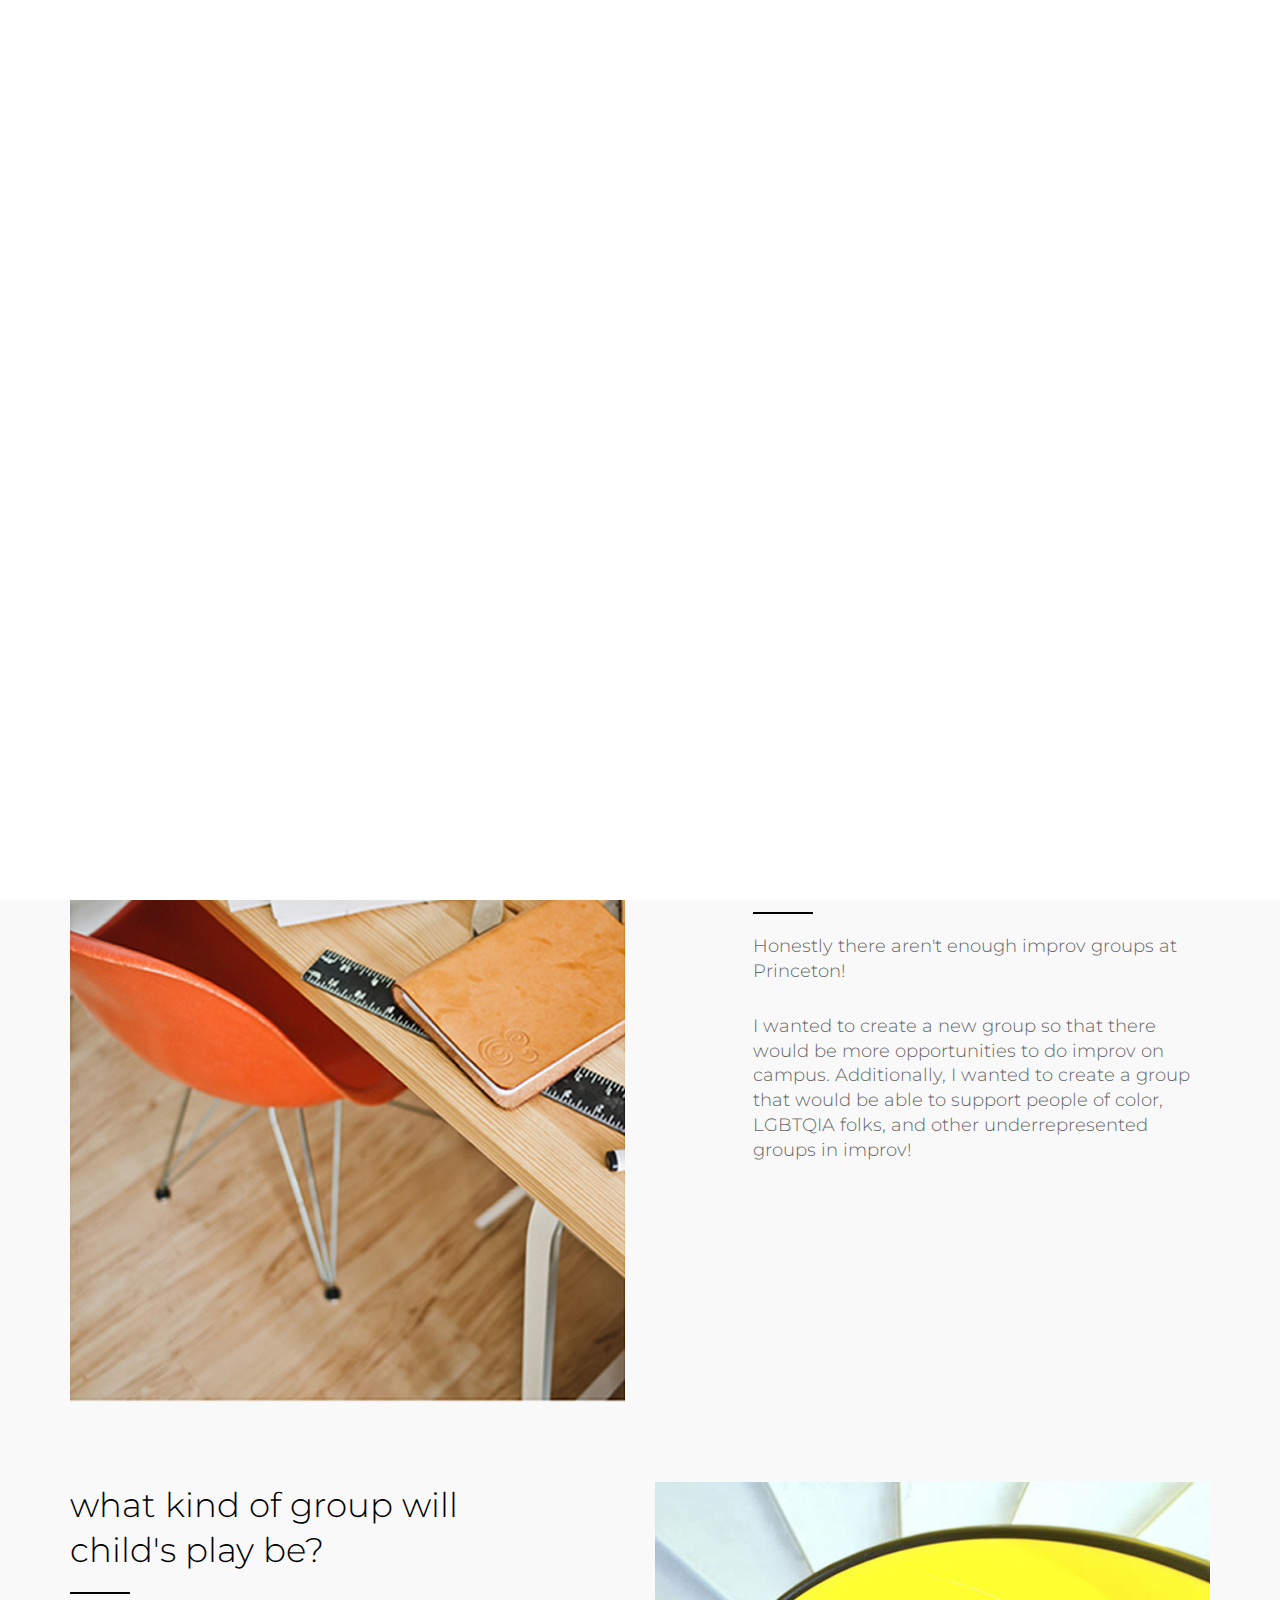
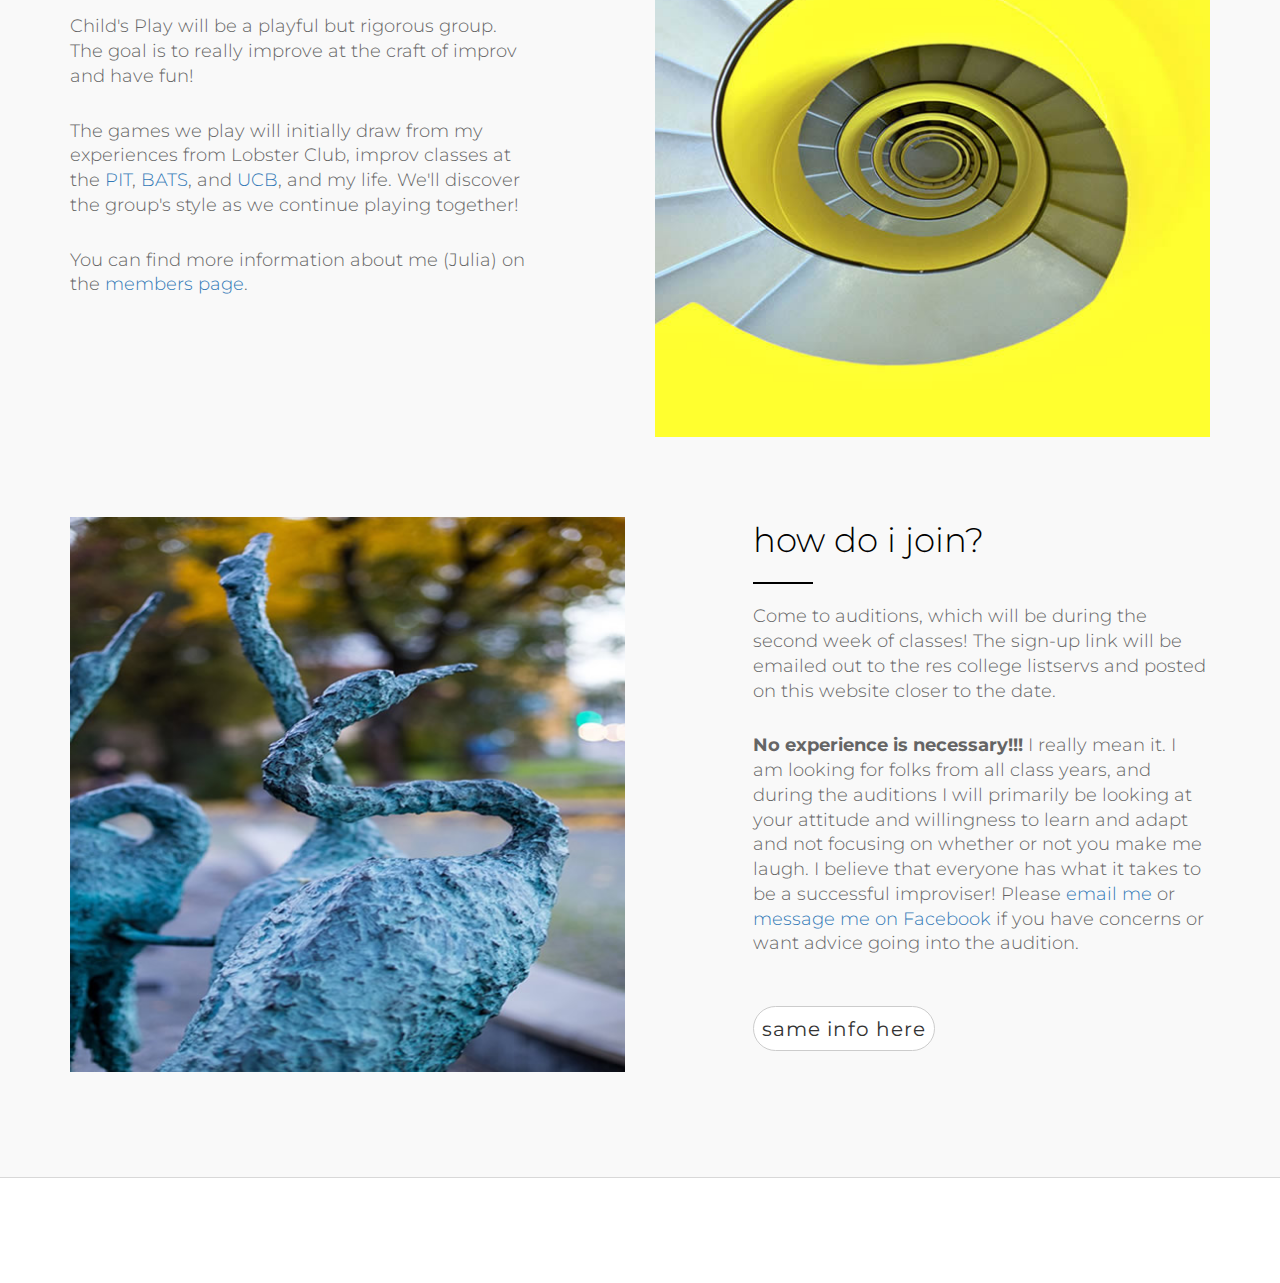
==== index.html @ ee163290 "trying to fix unsafe script error" ====
<!DOCTYPE html>
<!--[if lt IE 7]>      <html class="no-js lt-ie9 lt-ie8 lt-ie7" lang=""> <![endif]-->
<!--[if IE 7]>         <html class="no-js lt-ie9 lt-ie8" lang=""> <![endif]-->
<!--[if IE 8]>         <html class="no-js lt-ie9" lang=""> <![endif]-->
<!--[if gt IE 8]><!--> <html class="no-js" lang=""> <!--<![endif]-->
    <head>
        <meta charset="utf-8">
        <meta http-equiv="X-UA-Compatible" content="IE=edge,chrome=1">
        <meta http-equiv="Content-Security-Policy" content="default-src *;
         img-src * 'self' data: https:; script-src 'self' 'unsafe-inline' 'unsafe-eval' *;
         style-src  'self' 'unsafe-inline' *">
        <title>Child's Play Improv Comedy</title>
        <meta name="description" content="">
        <meta name="viewport" content="width=device-width, initial-scale=1">
        <!-- <link rel="apple-touch-icon" href="apple-touch-icon.png"> -->


        <!--Google fonts links-->
        <link href="https://fonts.googleapis.com/css?family=Montserrat:400,700" rel="stylesheet">

        <link rel="stylesheet" href="assets/css/fonticons.css">
        <link rel="stylesheet" href="assets/css/slider-pro.css">
        <!--<link rel="stylesheet" href="assets/css/stylesheet.css">-->
        <link rel="stylesheet" href="assets/css/font-awesome.min.css">
        <link rel="stylesheet" href="assets/css/bootstrap.min.css">


        <!--For Plugins external css-->
        <link rel="stylesheet" href="assets/css/plugins.css" />

        <!--Theme custom css -->
        <link rel="stylesheet" href="assets/css/style.css">

        <!--Theme Responsive css-->
        <link rel="stylesheet" href="assets/css/responsive.css" />

        <script src="assets/js/vendor/modernizr-2.8.3-respond-1.4.2.min.js"></script>
    </head>
    <body data-spy="scroll" data-target=".navbar-collapse">
        <!--[if lt IE 8]>
            <p class="browserupgrade">You are using an <strong>outdated</strong> browser. Please <a href="http://browsehappy.com/">upgrade your browser</a> to improve your experience.</p>
        <![endif]-->
        <div class='preloader'><div class='loaded'>&nbsp;</div></div>
        <header id="main_menu" class="header navbar-fixed-top">
            <div class="main_menu_bg">
                <div class="container">
                    <div class="row">
                        <div class="nave_menu">
                            <nav class="navbar navbar-default" id="navmenu">
                                <div class="container-fluid">
                                    <!-- Brand and toggle get grouped for better mobile display -->
                                    <div class="navbar-header">
                                        <button type="button" class="navbar-toggle collapsed" data-toggle="collapse" data-target="#bs-example-navbar-collapse-1" aria-expanded="false">
                                            <span class="sr-only">Toggle navigation</span>
                                            <span class="icon-bar"></span>
                                            <span class="icon-bar"></span>
                                            <span class="icon-bar"></span>
                                        </button>
                                        <a class="navbar-brand" href="index.html">
                                            <img src="assets/images/childsplaylogo.png"/>
                                        </a>
                                    </div>

                                    <!-- Collect the nav links, forms, and other content for toggling -->

                                    <div class="collapse navbar-collapse" id="bs-example-navbar-collapse-1">
                                        <ul class="nav navbar-nav navbar-right">
                                            <!-- <li><a href="about.html">about</a></li> -->
                                            <!-- <li class="dropdown"><a href="#" class="dropdown-toggle" data-toggle="dropdown" role="button" aria-haspopup="true">auditions</a>
                                                <ul class="dropdown-menu">
                                                    <li><a href="service.html">service page</a></li>
                                                    <li><a href="service1.html">service page two</a></li>
                                                </ul>
                                            </li> -->
                                            <li><a href="auditions.html">auditions</a></li>
                                            <li><a href="members.html">members</a></li>
                                            <li><a href="contact.html">contact</a></li>
                                        </ul>
                                    </div>

                                </div>
                            </nav>
                        </div>
                    </div>

                </div>

            </div>
        </header> <!--End of header -->


        <!-- Home Section -->
        <section id="home" class="home">
            <div class="container">
                <div class="row">
                    <div class="col-sm-12">
                        <div class="text-center">
                            <div class="home_banner">
                                <div class="main_home wow fadeInUp" data-wow-duration="700ms">

                                    <h2>child's play improv comedy</h2>
                                    <div class="separator"></div>
                                    <p class="subtitle">
                                      a brand new, diversity-focused improv group at princeton!<br/>
                                      (starting fall 2018)
                                    </br/>
                                    </p>
                                </div>
                            </div>

                        </div>
                    </div>
                </div>
            </div>
        </section><!-- End of Home Section -->

        <!-- Service Section -->
        <section id="service" class="service sections lightbg">
            <div class="container">
                <div class="row">
                    <div class="col-sm-12">
                        <div class="head_title text-center">
                            <h1>information</h1>
                        </div><!-- End of head title -->

                        <div class="main_service_area">
                            <div class="single_service_area">
                                <div class="row">
                                    <div class="col-sm-6">
                                        <div class="signle_service_left">
                                            <img src="assets/images/service0.png" alt="a desk and chair from a skew angle" />
                                        </div>
                                    </div>
                                    <div class="col-sm-5 col-sm-push-1">
                                        <div class="single_service">
                                            <h3>why did child's play start?</h3>
                                            <div class="separator2"></div>
                                            <p>Honestly there aren't enough improv groups at Princeton!</p>

                                            <p>
                                              I wanted to create a new group so that there would be more
                                              opportunities to do improv on campus. Additionally, I wanted to
                                              create a group that would be able to support people of color,
                                              LGBTQIA folks, and other underrepresented groups in improv!
                                            </p>

                                        </div>
                                    </div>
                                </div>
                            </div><!-- End of single service area -->

                            <div class="single_service_area  margin-top-80">
                                <div class="row">

                                    <div class="col-sm-6 col-sm-push-6">
                                        <div class="signle_service_left">
                                            <img src="assets/images/service5.jpg" alt="a spiral staircase with yellow sides from a bird's eye view" />
                                        </div>
                                    </div>

                                    <div class="col-sm-5 col-sm-pull-6">
                                        <div class="single_service">
                                            <h3>what kind of group will child's play be?</h3>
                                            <div class="separator2"></div>
                                            <p>
                                              Child's Play will be a playful but rigorous group. The goal
                                              is to really improve at the craft of improv and have fun!</p>

                                            <p>
                                              The games we play will initially draw from my experiences from
                                              Lobster Club, improv classes at the <a href="https://thepit-nyc.com/">PIT</a>, <a href="http://www.improv.org/">BATS</a>, and <a href="https://newyork.ucbtrainingcenter.com/">UCB</a>, and my life.
                                              We'll discover the group's style as we continue playing together!
                                            </p>

                                            <p>
                                              You can find more information about me (Julia) on the <a href="members.html">members page</a>.
                                            </p>
                                        </div>
                                    </div>

                                </div>
                            </div><!-- End of single service area -->

                            <div class="single_service_area margin-top-80">
                                <div class="row">
                                    <div class="col-sm-6">
                                        <div class="signle_service_left">
                                            <img src="assets/images/service3.jpg" alt="strange metal sculptures that are vaguely birdlike" />
                                        </div>
                                    </div>
                                    <div class="col-sm-5 col-sm-push-1">
                                        <div class="single_service">
                                            <h3>how do i join?</h3>
                                            <div class="separator2"></div>
                                            <p>
                                              Come to auditions, which will be during the second week of classes!
                                              The sign-up link will be emailed out to the res college listservs and
                                              posted on this website closer to the date.
                                            </p>

                                            <p>
                                              <span style="font-weight: bold">No experience is necessary!!!</span>
                                              I really mean it. I am looking for folks from all class years, and during
                                              the auditions I will primarily be looking at your attitude and willingness to learn and adapt
                                              and not focusing on whether or not you make me laugh. I believe that everyone has what
                                              it takes to be a successful improviser!
                                              Please <a href="mailto:juliayu@princeton.edu">email me</a> or <a href="https://www.facebook.com/juIiayu">message me on Facebook</a>
                                              if you have concerns or want advice going into the audition.
                                            </p>

                                            <a href="auditions.html" class="btn btn-default">same info here</a>
                                        </div>
                                    </div>
                                </div>
                            </div><!-- End of single service area -->

                        </div>
                    </div><!-- End of col-sm-12 -->
                </div><!-- End of row -->
            </div><!-- End of Container -->
        </section><!-- End of Service Section -->

        <!-- footer Section -->
        <footer id="footer" class="footer">
            <div class="container">
                <div class="main_footer">
                    <div class="row">
                        <div class="col-sm-12">
                            <div class="copyright_text text-center">
                                <p class=" wow fadeInRight" data-wow-duration="1s">Made with <i class="fa fa-heart"></i> by <a target="_blank" href="https://bootstrapthemes.co">Bootstrap Themes</a>2016. All Rights Reserved</p>
                            </div>
                        </div>
                    </div>
                </div>
            </div><!-- End of container -->
        </footer><!-- End of footer -->



        <!-- START SCROLL TO TOP  -->

        <div class="scrollup">
            <a href="#"><i class="fa fa-chevron-up"></i></a>
        </div>

        <script src="assets/js/vendor/jquery-1.11.2.min.js"></script>
        <script src="assets/js/vendor/bootstrap.min.js"></script>

        <script src="assets/js/jquery.easing.1.3.js"></script>
        <script src="assets/js/masonry/masonry.min.js"></script>
        <script type="text/javascript">
            $('.mixcontent').masonry();
        </script>

        <script src="assets/js/jquery.sliderPro.min.js"></script>
        <script type="text/javascript">
            $(document).ready(function ($) {
                $('#example3').sliderPro({
                    width: 960,
                    height: 200,
                    fade: true,
                    arrows: false,
                    buttons: true,
                    fullScreen: false,
                    shuffle: true,
                    smallSize: 500,
                    mediumSize: 1000,
                    largeSize: 3000,
                    thumbnailArrows: true,
                    autoplay: false,
                    thumbnailsContainerSize: 960

                });
            });
        </script>
        <script src="assets/js/plugins.js"></script>
        <script src="assets/js/main.js"></script>

    </body>
</html>
---- assets/css/fonticons.css ----
@font-face {
	font-family: 'Linearicons-Free';
	src:url('../fonts/Linearicons-Free.eot?w118d');
	src:url('../fonts/Linearicons-Free.eot?#iefixw118d') format('embedded-opentype'),
		url('../fonts/Linearicons-Free.woff2?w118d') format('woff2'),
		url('../fonts/Linearicons-Free.woff?w118d') format('woff'),
		url('../fonts/Linearicons-Free.ttf?w118d') format('truetype'),
		url('../fonts/Linearicons-Free.svg?w118d#Linearicons-Free') format('svg');
	font-weight: normal;
	font-style: normal;
}

.lnr {
	font-family: 'Linearicons-Free';
	speak: none;
	font-style: normal;
	font-weight: normal;
	font-variant: normal;
	text-transform: none;
	line-height: 1;

	/* Better Font Rendering =========== */
	-webkit-font-smoothing: antialiased;
	-moz-osx-font-smoothing: grayscale;
}

.lnr-home:before {
	content: "\e800";
}
.lnr-apartment:before {
	content: "\e801";
}
.lnr-pencil:before {
	content: "\e802";
}
.lnr-magic-wand:before {
	content: "\e803";
}
.lnr-drop:before {
	content: "\e804";
}
.lnr-lighter:before {
	content: "\e805";
}
.lnr-poop:before {
	content: "\e806";
}
.lnr-sun:before {
	content: "\e807";
}
.lnr-moon:before {
	content: "\e808";
}
.lnr-cloud:before {
	content: "\e809";
}
.lnr-cloud-upload:before {
	content: "\e80a";
}
.lnr-cloud-download:before {
	content: "\e80b";
}
.lnr-cloud-sync:before {
	content: "\e80c";
}
.lnr-cloud-check:before {
	content: "\e80d";
}
.lnr-database:before {
	content: "\e80e";
}
.lnr-lock:before {
	content: "\e80f";
}
.lnr-cog:before {
	content: "\e810";
}
.lnr-trash:before {
	content: "\e811";
}
.lnr-dice:before {
	content: "\e812";
}
.lnr-heart:before {
	content: "\e813";
}
.lnr-star:before {
	content: "\e814";
}
.lnr-star-half:before {
	content: "\e815";
}
.lnr-star-empty:before {
	content: "\e816";
}
.lnr-flag:before {
	content: "\e817";
}
.lnr-envelope:before {
	content: "\e818";
}
.lnr-paperclip:before {
	content: "\e819";
}
.lnr-inbox:before {
	content: "\e81a";
}
.lnr-eye:before {
	content: "\e81b";
}
.lnr-printer:before {
	content: "\e81c";
}
.lnr-file-empty:before {
	content: "\e81d";
}
.lnr-file-add:before {
	content: "\e81e";
}
.lnr-enter:before {
	content: "\e81f";
}
.lnr-exit:before {
	content: "\e820";
}
.lnr-graduation-hat:before {
	content: "\e821";
}
.lnr-license:before {
	content: "\e822";
}
.lnr-music-note:before {
	content: "\e823";
}
.lnr-film-play:before {
	content: "\e824";
}
.lnr-camera-video:before {
	content: "\e825";
}
.lnr-camera:before {
	content: "\e826";
}
.lnr-picture:before {
	content: "\e827";
}
.lnr-book:before {
	content: "\e828";
}
.lnr-bookmark:before {
	content: "\e829";
}
.lnr-user:before {
	content: "\e82a";
}
.lnr-users:before {
	content: "\e82b";
}
.lnr-shirt:before {
	content: "\e82c";
}
.lnr-store:before {
	content: "\e82d";
}
.lnr-cart:before {
	content: "\e82e";
}
.lnr-tag:before {
	content: "\e82f";
}
.lnr-phone-handset:before {
	content: "\e830";
}
.lnr-phone:before {
	content: "\e831";
}
.lnr-pushpin:before {
	content: "\e832";
}
.lnr-map-marker:before {
	content: "\e833";
}
.lnr-map:before {
	content: "\e834";
}
.lnr-location:before {
	content: "\e835";
}
.lnr-calendar-full:before {
	content: "\e836";
}
.lnr-keyboard:before {
	content: "\e837";
}
.lnr-spell-check:before {
	content: "\e838";
}
.lnr-screen:before {
	content: "\e839";
}
.lnr-smartphone:before {
	content: "\e83a";
}
.lnr-tablet:before {
	content: "\e83b";
}
.lnr-laptop:before {
	content: "\e83c";
}
.lnr-laptop-phone:before {
	content: "\e83d";
}
.lnr-power-switch:before {
	content: "\e83e";
}
.lnr-bubble:before {
	content: "\e83f";
}
.lnr-heart-pulse:before {
	content: "\e840";
}
.lnr-construction:before {
	content: "\e841";
}
.lnr-pie-chart:before {
	content: "\e842";
}
.lnr-chart-bars:before {
	content: "\e843";
}
.lnr-gift:before {
	content: "\e844";
}
.lnr-diamond:before {
	content: "\e845";
}
.lnr-linearicons:before {
	content: "\e846";
}
.lnr-dinner:before {
	content: "\e847";
}
.lnr-coffee-cup:before {
	content: "\e848";
}
.lnr-leaf:before {
	content: "\e849";
}
.lnr-paw:before {
	content: "\e84a";
}
.lnr-rocket:before {
	content: "\e84b";
}
.lnr-briefcase:before {
	content: "\e84c";
}
.lnr-bus:before {
	content: "\e84d";
}
.lnr-car:before {
	content: "\e84e";
}
.lnr-train:before {
	content: "\e84f";
}
.lnr-bicycle:before {
	content: "\e850";
}
.lnr-wheelchair:before {
	content: "\e851";
}
.lnr-select:before {
	content: "\e852";
}
.lnr-earth:before {
	content: "\e853";
}
.lnr-smile:before {
	content: "\e854";
}
.lnr-sad:before {
	content: "\e855";
}
.lnr-neutral:before {
	content: "\e856";
}
.lnr-mustache:before {
	content: "\e857";
}
.lnr-alarm:before {
	content: "\e858";
}
.lnr-bullhorn:before {
	content: "\e859";
}
.lnr-volume-high:before {
	content: "\e85a";
}
.lnr-volume-medium:before {
	content: "\e85b";
}
.lnr-volume-low:before {
	content: "\e85c";
}
.lnr-volume:before {
	content: "\e85d";
}
.lnr-mic:before {
	content: "\e85e";
}
.lnr-hourglass:before {
	content: "\e85f";
}
.lnr-undo:before {
	content: "\e860";
}
.lnr-redo:before {
	content: "\e861";
}
.lnr-sync:before {
	content: "\e862";
}
.lnr-history:before {
	content: "\e863";
}
.lnr-clock:before {
	content: "\e864";
}
.lnr-download:before {
	content: "\e865";
}
.lnr-upload:before {
	content: "\e866";
}
.lnr-enter-down:before {
	content: "\e867";
}
.lnr-exit-up:before {
	content: "\e868";
}
.lnr-bug:before {
	content: "\e869";
}
.lnr-code:before {
	content: "\e86a";
}
.lnr-link:before {
	content: "\e86b";
}
.lnr-unlink:before {
	content: "\e86c";
}
.lnr-thumbs-up:before {
	content: "\e86d";
}
.lnr-thumbs-down:before {
	content: "\e86e";
}
.lnr-magnifier:before {
	content: "\e86f";
}
.lnr-cross:before {
	content: "\e870";
}
.lnr-menu:before {
	content: "\e871";
}
.lnr-list:before {
	content: "\e872";
}
.lnr-chevron-up:before {
	content: "\e873";
}
.lnr-chevron-down:before {
	content: "\e874";
}
.lnr-chevron-left:before {
	content: "\e875";
}
.lnr-chevron-right:before {
	content: "\e876";
}
.lnr-arrow-up:before {
	content: "\e877";
}
.lnr-arrow-down:before {
	content: "\e878";
}
.lnr-arrow-left:before {
	content: "\e879";
}
.lnr-arrow-right:before {
	content: "\e87a";
}
.lnr-move:before {
	content: "\e87b";
}
.lnr-warning:before {
	content: "\e87c";
}
.lnr-question-circle:before {
	content: "\e87d";
}
.lnr-menu-circle:before {
	content: "\e87e";
}
.lnr-checkmark-circle:before {
	content: "\e87f";
}
.lnr-cross-circle:before {
	content: "\e880";
}
.lnr-plus-circle:before {
	content: "\e881";
}
.lnr-circle-minus:before {
	content: "\e882";
}
.lnr-arrow-up-circle:before {
	content: "\e883";
}
.lnr-arrow-down-circle:before {
	content: "\e884";
}
.lnr-arrow-left-circle:before {
	content: "\e885";
}
.lnr-arrow-right-circle:before {
	content: "\e886";
}
.lnr-chevron-up-circle:before {
	content: "\e887";
}
.lnr-chevron-down-circle:before {
	content: "\e888";
}
.lnr-chevron-left-circle:before {
	content: "\e889";
}
.lnr-chevron-right-circle:before {
	content: "\e88a";
}
.lnr-crop:before {
	content: "\e88b";
}
.lnr-frame-expand:before {
	content: "\e88c";
}
.lnr-frame-contract:before {
	content: "\e88d";
}
.lnr-layers:before {
	content: "\e88e";
}
.lnr-funnel:before {
	content: "\e88f";
}
.lnr-text-format:before {
	content: "\e890";
}
.lnr-text-format-remove:before {
	content: "\e891";
}
.lnr-text-size:before {
	content: "\e892";
}
.lnr-bold:before {
	content: "\e893";
}
.lnr-italic:before {
	content: "\e894";
}
.lnr-underline:before {
	content: "\e895";
}
.lnr-strikethrough:before {
	content: "\e896";
}
.lnr-highlight:before {
	content: "\e897";
}
.lnr-text-align-left:before {
	content: "\e898";
}
.lnr-text-align-center:before {
	content: "\e899";
}
.lnr-text-align-right:before {
	content: "\e89a";
}
.lnr-text-align-justify:before {
	content: "\e89b";
}
.lnr-line-spacing:before {
	content: "\e89c";
}
.lnr-indent-increase:before {
	content: "\e89d";
}
.lnr-indent-decrease:before {
	content: "\e89e";
}
.lnr-pilcrow:before {
	content: "\e89f";
}
.lnr-direction-ltr:before {
	content: "\e8a0";
}
.lnr-direction-rtl:before {
	content: "\e8a1";
}
.lnr-page-break:before {
	content: "\e8a2";
}
.lnr-sort-alpha-asc:before {
	content: "\e8a3";
}
.lnr-sort-amount-asc:before {
	content: "\e8a4";
}
.lnr-hand:before {
	content: "\e8a5";
}
.lnr-pointer-up:before {
	content: "\e8a6";
}
.lnr-pointer-right:before {
	content: "\e8a7";
}
.lnr-pointer-down:before {
	content: "\e8a8";
}
.lnr-pointer-left:before {
	content: "\e8a9";
}
---- assets/css/slider-pro.css ----
/*!
*  - v1.2.5
* Homepage: http://bqworks.com/slider-pro/
* Author: bqworks
* Author URL: http://bqworks.com/
*/
/* Core
--------------------------------------------------*/
.slider-pro {
    position: relative;
    margin: 0 auto;
    -moz-box-sizing: content-box;
    box-sizing: content-box;
}

.sp-slides-container {
    position: relative;
}

.sp-mask {
    position: relative;
    overflow: hidden;
    height: 200px;
}

.sp-slides {
    position: relative;
    -webkit-backface-visibility: hidden;
    -webkit-perspective: 1000;
}

.sp-slide {
    position: absolute;
}

.sp-image-container {
    overflow: hidden;
}

.sp-image {
    position: relative;
    display: block;
    border: none;
}

.sp-no-js {
    overflow: hidden;
    max-width: 100%;
}

/* Thumbnails
--------------------------------------------------*/
.sp-thumbnails-container {
    position: relative;
    overflow: hidden;
}

.sp-top-thumbnails,
.sp-bottom-thumbnails  {
    left: 0;
    margin: 0 auto;
}

.sp-top-thumbnails {
    position: absolute;
    top: 0;
    margin-bottom: 4px;
}

.sp-bottom-thumbnails {
    margin-top: 4px;
}

.sp-left-thumbnails,
.sp-right-thumbnails {
    position: absolute;
    top: 0;
}

.sp-right-thumbnails {
    right: 0;
    margin-left: 4px;
}

.sp-left-thumbnails {
    left: 0;
    margin-right: 4px;
}

.sp-thumbnails {
    position: relative;
}

.sp-thumbnail {
    border: none;
}

.sp-thumbnail-container {
    position: relative;
    display: block;
    overflow: hidden;
    float: left;
    -moz-box-sizing: border-box;
    box-sizing: border-box;
}

/* Horizontal thumbnails
------------------------*/
.sp-top-thumbnails .sp-thumbnail-container,
.sp-bottom-thumbnails .sp-thumbnail-container {
    margin-left: 2px;
    margin-right: 2px;
}

.sp-top-thumbnails .sp-thumbnail-container:first-child,
.sp-bottom-thumbnails .sp-thumbnail-container:first-child {
    margin-left: 0;
}

.sp-top-thumbnails .sp-thumbnail-container:last-child,
.sp-bottom-thumbnails .sp-thumbnail-container:last-child {
    margin-right: 0;
}

/* Vertical thumbnails 
----------------------*/
.sp-left-thumbnails .sp-thumbnail-container,
.sp-right-thumbnails .sp-thumbnail-container {
    margin-top: 2px;
    margin-bottom: 2px;
}

.sp-left-thumbnails .sp-thumbnail-container:first-child,
.sp-right-thumbnails .sp-thumbnail-container:first-child {
    margin-top: 0;
}

.sp-left-thumbnails .sp-thumbnail-container:last-child,
.sp-right-thumbnails .sp-thumbnail-container:last-child {
    margin-bottom: 0;
}

/* Right thumbnails with pointer
--------------------------------*/
.sp-right-thumbnails.sp-has-pointer {
    margin-left: -13px;
}

.sp-right-thumbnails.sp-has-pointer .sp-thumbnail {
    position: absolute;
    left: 18px;
    margin-left: 0 !important;
}

.sp-right-thumbnails.sp-has-pointer .sp-selected-thumbnail:before {
    content: '';
    position: absolute;
    height: 100%;
    border-left: 5px solid #F00;
    left: 0;
    top: 0;
    margin-left: 13px;
}

.sp-right-thumbnails.sp-has-pointer .sp-selected-thumbnail:after {
    content: '';
    position: absolute;
    width: 0;
    height: 0;
    left: 0;
    top: 50%;
    margin-top: -8px;
    border-right: 13px solid #F00;
    border-top: 8px solid transparent;
    border-bottom: 8px solid transparent;
}

/* Left thumbnails with pointer
-------------------------------*/
.sp-left-thumbnails.sp-has-pointer {
    margin-right: -13px;
}

.sp-left-thumbnails.sp-has-pointer .sp-thumbnail {
    position: absolute;
    right: 18px;
}

.sp-left-thumbnails.sp-has-pointer .sp-selected-thumbnail:before {
    content: '';
    position: absolute;
    height: 100%;
    border-left: 5px solid #F00;
    right: 0;
    top: 0;
    margin-right: 13px;
}

.sp-left-thumbnails.sp-has-pointer .sp-selected-thumbnail:after {
    content: '';
    position: absolute;
    width: 0;
    height: 0;
    right: 0;
    top: 50%;
    margin-top: -8px;
    border-left: 13px solid #F00;
    border-top: 8px solid transparent;
    border-bottom: 8px solid transparent;
}

/* Bottom thumbnails with pointer
---------------------------------*/
.sp-bottom-thumbnails.sp-has-pointer {
    margin-top: -13px;
}

.sp-bottom-thumbnails.sp-has-pointer .sp-thumbnail {
    position: absolute;
    top: 18px;
    margin-top: 0 !important;
}

.sp-bottom-thumbnails.sp-has-pointer .sp-selected-thumbnail:before {
    content: '';
    position: absolute;
    width: 100%;
    border-bottom: 5px solid #F00;
    top: 0;
    margin-top: 13px;
}

.sp-bottom-thumbnails.sp-has-pointer .sp-selected-thumbnail:after {
    content: '';
    position: absolute;
    width: 0;
    height: 0;
    left: 50%;
    top: 0;
    margin-left: -8px;
    border-bottom: 13px solid #F00;
    border-left: 8px solid transparent;
    border-right: 8px solid transparent;
}

/* Top thumbnails with pointer
------------------------------*/
.sp-top-thumbnails.sp-has-pointer {
    margin-bottom: -13px;
}

.sp-top-thumbnails.sp-has-pointer .sp-thumbnail {
    position: absolute;
    bottom: 18px;
}

.sp-top-thumbnails.sp-has-pointer .sp-selected-thumbnail:before {
    content: '';
    position: absolute;
    width: 100%;
    border-bottom: 5px solid #F00;
    bottom: 0;
    margin-bottom: 13px;
}

.sp-top-thumbnails.sp-has-pointer .sp-selected-thumbnail:after {
    content: '';
    position: absolute;
    width: 0;
    height: 0;
    left: 50%;
    bottom: 0;
    margin-left: -8px;
    border-top: 13px solid #F00;
    border-left: 8px solid transparent;
    border-right: 8px solid transparent;
}

/* Layers
--------------------------------------------------*/
.sp-layer {
    position: absolute;
    margin: 0;
    box-sizing: border-box;
    -moz-box-sizing: border-box;
    -webkit-box-sizing: border-box;
    -webkit-font-smoothing: subpixel-antialiased;
    -webkit-backface-visibility: hidden;
}

.sp-black {
    color: #FFF;
    background: rgb(0, 0, 0);
    background: rgba(0, 0, 0, 0.7);
}

.sp-white {
    color: #000;
    background: rgb(255, 255, 255);
    background: rgba(255, 255, 255, 0.7);
}

.sp-rounded {
    border-radius: 10px;
}

.sp-padding {
    padding: 10px;
}

/* Touch Swipe
--------------------------------------------------*/
.sp-grab {
    cursor: url(images/openhand.cur), move;
}

.sp-grabbing {
    cursor: url(images/closedhand.cur), move;
}

.sp-selectable {
    cursor: default;
}

/* Caption
--------------------------------------------------*/
.sp-caption-container {
    text-align: center;
    margin-top: 10px;
}

/* Full Screen
--------------------------------------------------*/
.sp-full-screen {
    margin: 0 !important;
    background-color: #000;
}

.sp-full-screen-button {
    position: absolute;
    top: 5px;
    right: 10px;
    font-size: 30px;
    line-height: 1;
    cursor: pointer;
    -webkit-transform: rotate(45deg);
    -ms-transform: rotate(45deg);
    transform: rotate(45deg);
}

.sp-full-screen-button:before {
    content: '\2195';
}

.sp-fade-full-screen {
    opacity: 0;
    -webkit-transition: opacity 0.5s;
    transition: opacity 0.5s;
}

.slider-pro:hover .sp-fade-full-screen {
    opacity: 1;
}

/* Buttons
--------------------------------------------------*/
.sp-buttons {
    position: relative;
    width: 100%;
    text-align: center;
    padding-top: 40px;
}

.sp-button {
    width: 10px;
    height: 10px;
    border: 2px solid #000;
    border-radius: 50%;
    margin: 4px;
    display: inline-block;
    -moz-box-sizing: border-box;
    -webkit-box-sizing: border-box;
    box-sizing: border-box;
    cursor: pointer;
}

.sp-selected-button {
    background-color: #000;
}

@media only screen and (min-width: 768px) and (max-width: 1024px) {
    .sp-button {
        width: 14px;
        height: 14px;
    }
}

@media only screen and (min-width: 568px) and (max-width: 768px) {
    .sp-button {
        width: 16px;
        height: 16px;
    }
}

@media only screen and (min-width: 320px) and (max-width: 568px) {
    .sp-button {
        width: 18px;
        height: 18px;
    }
}

/* Arrows
--------------------------------------------------*/
.sp-arrows {
    position: absolute;
}

.sp-fade-arrows {
    opacity: 0;
    -webkit-transition: opacity 0.5s;
    transition: opacity 0.5s;
}

.sp-slides-container:hover .sp-fade-arrows {
    opacity: 1;
}

.sp-horizontal .sp-arrows {
    width: 100%;
    left: 0;
    top: 50%;
    margin-top: -15px;
}

.sp-vertical .sp-arrows {
    height: 100%;
    left: 50%;
    top: 0;
    margin-left: -10px;
}

.sp-arrow {
    position: absolute;
    display: block;
    width: 20px;
    height: 30px;
    cursor: pointer;
}

.sp-vertical .sp-arrow {
    -webkit-transform: rotate(90deg);
    -ms-transform: rotate(90deg);
    transform: rotate(90deg);
}

.sp-horizontal .sp-previous-arrow {
    left: 20px;
}

.sp-horizontal .sp-next-arrow {
    right: 20px;
}

.sp-vertical .sp-previous-arrow {
    top: 20px;
}

.sp-vertical .sp-next-arrow {
    bottom: 20px;
}

.sp-previous-arrow:before,
.sp-previous-arrow:after,
.sp-next-arrow:before,
.sp-next-arrow:after {
    content: '';
    position: absolute;
    width: 50%;
    height: 50%;
    background-color: #FFF;
}

.sp-previous-arrow:before {
    left: 30%;
    top: 0;
    -webkit-transform: skew(145deg, 0deg);
    -ms-transform: skew(145deg, 0deg);
    transform: skew(145deg, 0deg);
}

.sp-previous-arrow:after {
    left: 30%;
    top: 50%;
    -webkit-transform: skew(-145deg, 0deg);
    -ms-transform: skew(-145deg, 0deg);
    transform: skew(-145deg, 0deg);
}

.sp-next-arrow:before {
    right: 30%;
    top: 0;
    -webkit-transform: skew(35deg, 0deg);
    -ms-transform: skew(35deg, 0deg);
    transform: skew(35deg, 0deg);
}

.sp-next-arrow:after {
    right: 30%;
    top: 50%;
    -webkit-transform: skew(-35deg, 0deg);
    -ms-transform: skew(-35deg, 0deg);
    transform: skew(-35deg, 0deg);
}

.ie8 .sp-arrow,
.ie7 .sp-arrow {
    width: 0;
    height: 0;
}

.ie8 .sp-arrow:before,
.ie8 .sp-arrow:after,
.ie7 .sp-arrow:before,
.ie7 .sp-arrow:after {
    content: none;
}

.ie8.sp-horizontal .sp-previous-arrow,
.ie7.sp-horizontal .sp-previous-arrow {
    border-right: 20px solid #FFF;
    border-top: 20px solid transparent;
    border-bottom: 20px solid transparent;
}

.ie8.sp-horizontal .sp-next-arrow,
.ie7.sp-horizontal .sp-next-arrow {
    border-left: 20px solid #FFF;
    border-top: 20px solid transparent;
    border-bottom: 20px solid transparent;
}

.ie8.sp-vertical .sp-previous-arrow,
.ie7.sp-vertical .sp-previous-arrow {
    border-bottom: 20px solid #FFF;
    border-left: 20px solid transparent;
    border-right: 20px solid transparent;
}

.ie8.sp-vertical .sp-next-arrow,
.ie7.sp-vertical .sp-next-arrow {
    border-top: 20px solid #FFF;
    border-left: 20px solid transparent;
    border-right: 20px solid transparent;
}

/* Thumbnail Arrows
--------------------------------------------------*/
.sp-thumbnail-arrows {
    position: absolute;
}

.sp-fade-thumbnail-arrows {
    opacity: 0;
    -webkit-transition: opacity 0.5s;
    transition: opacity 0.5s;
}

.sp-thumbnails-container:hover .sp-fade-thumbnail-arrows {
    opacity: 1;
}

.sp-top-thumbnails .sp-thumbnail-arrows,
.sp-bottom-thumbnails .sp-thumbnail-arrows {
    width: 100%;
    top: 50%;
    left: 0;
    margin-top: -12px;
}

.sp-left-thumbnails .sp-thumbnail-arrows,
.sp-right-thumbnails .sp-thumbnail-arrows {
    height: 100%;
    top: 0;
    left: 50%;
    margin-left: -7px;
}

.sp-thumbnail-arrow {
    position: absolute;
    display: block;
    width: 15px;
    height: 25px;
    cursor: pointer;
}

.sp-left-thumbnails .sp-thumbnail-arrows .sp-thumbnail-arrow,
.sp-right-thumbnails .sp-thumbnail-arrows .sp-thumbnail-arrow {
    -webkit-transform: rotate(90deg);
    -ms-transform: rotate(90deg);
    transform: rotate(90deg);
}

.sp-top-thumbnails .sp-previous-thumbnail-arrow,
.sp-bottom-thumbnails .sp-previous-thumbnail-arrow {
    left: 0px;
}

.sp-top-thumbnails .sp-next-thumbnail-arrow,
.sp-bottom-thumbnails .sp-next-thumbnail-arrow {
    right: 0px;
}

.sp-left-thumbnails .sp-previous-thumbnail-arrow,
.sp-right-thumbnails .sp-previous-thumbnail-arrow {
    top: 0px;
}

.sp-left-thumbnails .sp-next-thumbnail-arrow,
.sp-right-thumbnails .sp-next-thumbnail-arrow {
    bottom: 0px;
}

.sp-previous-thumbnail-arrow:before,
.sp-previous-thumbnail-arrow:after,
.sp-next-thumbnail-arrow:before,
.sp-next-thumbnail-arrow:after {
    content: '';
    position: absolute;
    width: 50%;
    height: 50%;
    background-color: #FFF;
}

.sp-previous-thumbnail-arrow:before {
    left: 30%;
    top: 0;
    -webkit-transform: skew(145deg, 0deg);
    -ms-transform: skew(145deg, 0deg);
    transform: skew(145deg, 0deg);
}

.sp-previous-thumbnail-arrow:after {
    left: 30%;
    top: 50%;
    -webkit-transform: skew(-145deg, 0deg);
    -ms-transform: skew(-145deg, 0deg);
    transform: skew(-145deg, 0deg);
}

.sp-next-thumbnail-arrow:before {
    right: 30%;
    top: 0;
    -webkit-transform: skew(35deg, 0deg);
    -ms-transform: skew(35deg, 0deg);
    transform: skew(35deg, 0deg);
}

.sp-next-thumbnail-arrow:after {
    right: 30%;
    top: 50%;
    -webkit-transform: skew(-35deg, 0deg);
    -ms-transform: skew(-35deg, 0deg);
    transform: skew(-35deg, 0deg);
}

.ie8 .sp-thumbnail-arrow,
.ie7 .sp-thumbnail-arrow {
    width: 0;
    height: 0;
}

.ie8 .sp-thumbnail-arrow:before,
.ie8 .sp-thumbnail-arrow:after,
.ie7 .sp-thumbnail-arrow:before,
.ie7 .sp-thumbnail-arrow:after {
    content: none;
}

.ie8 .sp-top-thumbnails .sp-previous-thumbnail-arrow,
.ie8 .sp-bottom-thumbnails .sp-previous-thumbnail-arrow,
.ie7 .sp-top-thumbnails .sp-previous-thumbnail-arrow,
.ie7 .sp-bottom-thumbnails .sp-previous-thumbnail-arrow {
    border-right: 12px solid #FFF;
    border-top: 12px solid transparent;
    border-bottom: 12px solid transparent;
}

.ie8 .sp-top-thumbnails .sp-next-thumbnail-arrow,
.ie8 .sp-bottom-thumbnails .sp-next-thumbnail-arrow,
.ie7 .sp-top-thumbnails .sp-next-thumbnail-arrow,
.ie7 .sp-bottom-thumbnails .sp-next-thumbnail-arrow {
    border-left: 12px solid #FFF;
    border-top: 12px solid transparent;
    border-bottom: 12px solid transparent;
}

.ie8 .sp-left-thumbnails .sp-previous-thumbnail-arrow,
.ie8 .sp-right-thumbnails .sp-previous-thumbnail-arrow,
.ie7 .sp-left-thumbnails .sp-previous-thumbnail-arrow,
.ie7 .sp-right-thumbnails .sp-previous-thumbnail-arrow {
    border-bottom: 12px solid #FFF;
    border-left: 12px solid transparent;
    border-right: 12px solid transparent;
}

.ie8 .sp-left-thumbnails .sp-next-thumbnail-arrow,
.ie8 .sp-right-thumbnails .sp-next-thumbnail-arrow,
.ie7 .sp-left-thumbnails .sp-next-thumbnail-arrow,
.ie7 .sp-right-thumbnails .sp-next-thumbnail-arrow {
    border-top: 12px solid #FFF;
    border-left: 12px solid transparent;
    border-right: 12px solid transparent;
}

/* Video
--------------------------------------------------*/
a.sp-video {
    text-decoration: none;
}

a.sp-video img {
    -webkit-backface-visibility: hidden;
    border: none;
}

a.sp-video:after {
    content: '\25B6';
    position: absolute;
    width: 45px;
    padding-left: 5px;
    height: 50px;
    border: 2px solid #FFF;
    text-align: center;
    font-size: 30px;
    border-radius: 30px;
    top: 0;
    color: #FFF;
    bottom: 0;
    left: 0;
    right: 0;
    background-color: rgba(0, 0, 0, 0.2);
    margin: auto;
    line-height: 52px;
}

/* CSS for preventing styling issues in WordPress
--------------------------------------------------*/
.slider-pro img.sp-image,
.slider-pro img.sp-thumbnail {
    max-width: none;
    max-height: none;
    border: none !important;
    border-radius: 0 !important;
    padding: 0 !important;
    -webkit-box-shadow: none !important;
    -mox-box-shadow: none !important;
    box-shadow: none !important;
    transition: none;
    -moz-transition: none;
    -webkit-transition: none;
    -o-transition: none;
}

.slider-pro a {
    position: static;
    transition: none !important;
    -moz-transition: none !important;
    -webkit-transition: none !important;
    -o-transition: none !important;
}

.slider-pro iframe,
.slider-pro object,
.slider-pro video,
.slider-pro embed,
.slider-pro canvas {
    max-width: none;
    max-height: none;
}

.slider-pro p.sp-layer {
/*    font-size: 14px;
    line-height: 1.4;
    margin: 0;*/
}

.slider-pro h1.sp-layer {
    font-size: 32px;
    line-height: 1.4;
    margin: 0;
}

.slider-pro h2.sp-layer {
    font-size: 24px;
    line-height: 1.4;
    margin: 0;
}

.slider-pro h3.sp-layer {
    font-size: 19px;
    line-height: 1.4;
    margin: 0;
}

.slider-pro h4.sp-layer {
    font-size: 2.5rem;
    line-height: 2.5;
    margin: 0;
}

.slider-pro h5.sp-layer {
    font-size: 13px;
    line-height: 1.4;
    margin: 0;
}

.slider-pro h6.sp-layer {
    font-size: 11px;
    line-height: 1.4;
    margin: 0;
}

.slider-pro img.sp-layer {
    border: none;
}
---- assets/css/plugins.css ----
/*
Author: XpeedStudio
Author URI: http://themeforest.net/user/XpeedStudio/portfolio
*/


//Animate CSS

@charset "UTF-8";.animated{-webkit-animation-duration:1s;animation-duration:1s;-webkit-animation-fill-mode:both;animation-fill-mode:both}.animated.hinge{-webkit-animation-duration:2s;animation-duration:2s}@-webkit-keyframes bounce{0%,20%,50%,80%,100%{-webkit-transform:translateY(0);transform:translateY(0)}40%{-webkit-transform:translateY(-30px);transform:translateY(-30px)}60%{-webkit-transform:translateY(-15px);transform:translateY(-15px)}}@keyframes bounce{0%,20%,50%,80%,100%{-webkit-transform:translateY(0);-ms-transform:translateY(0);transform:translateY(0)}40%{-webkit-transform:translateY(-30px);-ms-transform:translateY(-30px);transform:translateY(-30px)}60%{-webkit-transform:translateY(-15px);-ms-transform:translateY(-15px);transform:translateY(-15px)}}.bounce{-webkit-animation-name:bounce;animation-name:bounce}@-webkit-keyframes flash{0%,50%,100%{opacity:1}25%,75%{opacity:0}}@keyframes flash{0%,50%,100%{opacity:1}25%,75%{opacity:0}}.flash{-webkit-animation-name:flash;animation-name:flash}@-webkit-keyframes pulse{0%{-webkit-transform:scale(1);transform:scale(1)}50%{-webkit-transform:scale(1.1);transform:scale(1.1)}100%{-webkit-transform:scale(1);transform:scale(1)}}@keyframes pulse{0%{-webkit-transform:scale(1);-ms-transform:scale(1);transform:scale(1)}50%{-webkit-transform:scale(1.1);-ms-transform:scale(1.1);transform:scale(1.1)}100%{-webkit-transform:scale(1);-ms-transform:scale(1);transform:scale(1)}}.pulse{-webkit-animation-name:pulse;animation-name:pulse}@-webkit-keyframes shake{0%,100%{-webkit-transform:translateX(0);transform:translateX(0)}10%,30%,50%,70%,90%{-webkit-transform:translateX(-10px);transform:translateX(-10px)}20%,40%,60%,80%{-webkit-transform:translateX(10px);transform:translateX(10px)}}@keyframes shake{0%,100%{-webkit-transform:translateX(0);-ms-transform:translateX(0);transform:translateX(0)}10%,30%,50%,70%,90%{-webkit-transform:translateX(-10px);-ms-transform:translateX(-10px);transform:translateX(-10px)}20%,40%,60%,80%{-webkit-transform:translateX(10px);-ms-transform:translateX(10px);transform:translateX(10px)}}.shake{-webkit-animation-name:shake;animation-name:shake}@-webkit-keyframes swing{20%{-webkit-transform:rotate(15deg);transform:rotate(15deg)}40%{-webkit-transform:rotate(-10deg);transform:rotate(-10deg)}60%{-webkit-transform:rotate(5deg);transform:rotate(5deg)}80%{-webkit-transform:rotate(-5deg);transform:rotate(-5deg)}100%{-webkit-transform:rotate(0);transform:rotate(0)}}@keyframes swing{20%{-webkit-transform:rotate(15deg);-ms-transform:rotate(15deg);transform:rotate(15deg)}40%{-webkit-transform:rotate(-10deg);-ms-transform:rotate(-10deg);transform:rotate(-10deg)}60%{-webkit-transform:rotate(5deg);-ms-transform:rotate(5deg);transform:rotate(5deg)}80%{-webkit-transform:rotate(-5deg);-ms-transform:rotate(-5deg);transform:rotate(-5deg)}100%{-webkit-transform:rotate(0);-ms-transform:rotate(0);transform:rotate(0)}}.swing{-webkit-transform-origin:top center;-ms-transform-origin:top center;transform-origin:top center;-webkit-animation-name:swing;animation-name:swing}@-webkit-keyframes tada{0%{-webkit-transform:scale(1);transform:scale(1)}10%,20%{-webkit-transform:scale(.9)rotate(-3deg);transform:scale(.9)rotate(-3deg)}30%,50%,70%,90%{-webkit-transform:scale(1.1)rotate(3deg);transform:scale(1.1)rotate(3deg)}40%,60%,80%{-webkit-transform:scale(1.1)rotate(-3deg);transform:scale(1.1)rotate(-3deg)}100%{-webkit-transform:scale(1)rotate(0);transform:scale(1)rotate(0)}}@keyframes tada{0%{-webkit-transform:scale(1);-ms-transform:scale(1);transform:scale(1)}10%,20%{-webkit-transform:scale(.9)rotate(-3deg);-ms-transform:scale(.9)rotate(-3deg);transform:scale(.9)rotate(-3deg)}30%,50%,70%,90%{-webkit-transform:scale(1.1)rotate(3deg);-ms-transform:scale(1.1)rotate(3deg);transform:scale(1.1)rotate(3deg)}40%,60%,80%{-webkit-transform:scale(1.1)rotate(-3deg);-ms-transform:scale(1.1)rotate(-3deg);transform:scale(1.1)rotate(-3deg)}100%{-webkit-transform:scale(1)rotate(0);-ms-transform:scale(1)rotate(0);transform:scale(1)rotate(0)}}.tada{-webkit-animation-name:tada;animation-name:tada}@-webkit-keyframes wobble{0%{-webkit-transform:translateX(0%);transform:translateX(0%)}15%{-webkit-transform:translateX(-25%)rotate(-5deg);transform:translateX(-25%)rotate(-5deg)}30%{-webkit-transform:translateX(20%)rotate(3deg);transform:translateX(20%)rotate(3deg)}45%{-webkit-transform:translateX(-15%)rotate(-3deg);transform:translateX(-15%)rotate(-3deg)}60%{-webkit-transform:translateX(10%)rotate(2deg);transform:translateX(10%)rotate(2deg)}75%{-webkit-transform:translateX(-5%)rotate(-1deg);transform:translateX(-5%)rotate(-1deg)}100%{-webkit-transform:translateX(0%);transform:translateX(0%)}}@keyframes wobble{0%{-webkit-transform:translateX(0%);-ms-transform:translateX(0%);transform:translateX(0%)}15%{-webkit-transform:translateX(-25%)rotate(-5deg);-ms-transform:translateX(-25%)rotate(-5deg);transform:translateX(-25%)rotate(-5deg)}30%{-webkit-transform:translateX(20%)rotate(3deg);-ms-transform:translateX(20%)rotate(3deg);transform:translateX(20%)rotate(3deg)}45%{-webkit-transform:translateX(-15%)rotate(-3deg);-ms-transform:translateX(-15%)rotate(-3deg);transform:translateX(-15%)rotate(-3deg)}60%{-webkit-transform:translateX(10%)rotate(2deg);-ms-transform:translateX(10%)rotate(2deg);transform:translateX(10%)rotate(2deg)}75%{-webkit-transform:translateX(-5%)rotate(-1deg);-ms-transform:translateX(-5%)rotate(-1deg);transform:translateX(-5%)rotate(-1deg)}100%{-webkit-transform:translateX(0%);-ms-transform:translateX(0%);transform:translateX(0%)}}.wobble{-webkit-animation-name:wobble;animation-name:wobble}@-webkit-keyframes bounceIn{0%{opacity:0;-webkit-transform:scale(.3);transform:scale(.3)}50%{opacity:1;-webkit-transform:scale(1.05);transform:scale(1.05)}70%{-webkit-transform:scale(.9);transform:scale(.9)}100%{-webkit-transform:scale(1);transform:scale(1)}}@keyframes bounceIn{0%{opacity:0;-webkit-transform:scale(.3);-ms-transform:scale(.3);transform:scale(.3)}50%{opacity:1;-webkit-transform:scale(1.05);-ms-transform:scale(1.05);transform:scale(1.05)}70%{-webkit-transform:scale(.9);-ms-transform:scale(.9);transform:scale(.9)}100%{-webkit-transform:scale(1);-ms-transform:scale(1);transform:scale(1)}}.bounceIn{-webkit-animation-name:bounceIn;animation-name:bounceIn}@-webkit-keyframes bounceInDown{0%{opacity:0;-webkit-transform:translateY(-2000px);transform:translateY(-2000px)}60%{opacity:1;-webkit-transform:translateY(30px);transform:translateY(30px)}80%{-webkit-transform:translateY(-10px);transform:translateY(-10px)}100%{-webkit-transform:translateY(0);transform:translateY(0)}}@keyframes bounceInDown{0%{opacity:0;-webkit-transform:translateY(-2000px);-ms-transform:translateY(-2000px);transform:translateY(-2000px)}60%{opacity:1;-webkit-transform:translateY(30px);-ms-transform:translateY(30px);transform:translateY(30px)}80%{-webkit-transform:translateY(-10px);-ms-transform:translateY(-10px);transform:translateY(-10px)}100%{-webkit-transform:translateY(0);-ms-transform:translateY(0);transform:translateY(0)}}.bounceInDown{-webkit-animation-name:bounceInDown;animation-name:bounceInDown}@-webkit-keyframes bounceInLeft{0%{opacity:0;-webkit-transform:translateX(-2000px);transform:translateX(-2000px)}60%{opacity:1;-webkit-transform:translateX(30px);transform:translateX(30px)}80%{-webkit-transform:translateX(-10px);transform:translateX(-10px)}100%{-webkit-transform:translateX(0);transform:translateX(0)}}@keyframes bounceInLeft{0%{opacity:0;-webkit-transform:translateX(-2000px);-ms-transform:translateX(-2000px);transform:translateX(-2000px)}60%{opacity:1;-webkit-transform:translateX(30px);-ms-transform:translateX(30px);transform:translateX(30px)}80%{-webkit-transform:translateX(-10px);-ms-transform:translateX(-10px);transform:translateX(-10px)}100%{-webkit-transform:translateX(0);-ms-transform:translateX(0);transform:translateX(0)}}.bounceInLeft{-webkit-animation-name:bounceInLeft;animation-name:bounceInLeft}@-webkit-keyframes bounceInRight{0%{opacity:0;-webkit-transform:translateX(2000px);transform:translateX(2000px)}60%{opacity:1;-webkit-transform:translateX(-30px);transform:translateX(-30px)}80%{-webkit-transform:translateX(10px);transform:translateX(10px)}100%{-webkit-transform:translateX(0);transform:translateX(0)}}@keyframes bounceInRight{0%{opacity:0;-webkit-transform:translateX(2000px);-ms-transform:translateX(2000px);transform:translateX(2000px)}60%{opacity:1;-webkit-transform:translateX(-30px);-ms-transform:translateX(-30px);transform:translateX(-30px)}80%{-webkit-transform:translateX(10px);-ms-transform:translateX(10px);transform:translateX(10px)}100%{-webkit-transform:translateX(0);-ms-transform:translateX(0);transform:translateX(0)}}.bounceInRight{-webkit-animation-name:bounceInRight;animation-name:bounceInRight}@-webkit-keyframes bounceInUp{0%{opacity:0;-webkit-transform:translateY(2000px);transform:translateY(2000px)}60%{opacity:1;-webkit-transform:translateY(-30px);transform:translateY(-30px)}80%{-webkit-transform:translateY(10px);transform:translateY(10px)}100%{-webkit-transform:translateY(0);transform:translateY(0)}}@keyframes bounceInUp{0%{opacity:0;-webkit-transform:translateY(2000px);-ms-transform:translateY(2000px);transform:translateY(2000px)}60%{opacity:1;-webkit-transform:translateY(-30px);-ms-transform:translateY(-30px);transform:translateY(-30px)}80%{-webkit-transform:translateY(10px);-ms-transform:translateY(10px);transform:translateY(10px)}100%{-webkit-transform:translateY(0);-ms-transform:translateY(0);transform:translateY(0)}}.bounceInUp{-webkit-animation-name:bounceInUp;animation-name:bounceInUp}@-webkit-keyframes bounceOut{0%{-webkit-transform:scale(1);transform:scale(1)}25%{-webkit-transform:scale(.95);transform:scale(.95)}50%{opacity:1;-webkit-transform:scale(1.1);transform:scale(1.1)}100%{opacity:0;-webkit-transform:scale(.3);transform:scale(.3)}}@keyframes bounceOut{0%{-webkit-transform:scale(1);-ms-transform:scale(1);transform:scale(1)}25%{-webkit-transform:scale(.95);-ms-transform:scale(.95);transform:scale(.95)}50%{opacity:1;-webkit-transform:scale(1.1);-ms-transform:scale(1.1);transform:scale(1.1)}100%{opacity:0;-webkit-transform:scale(.3);-ms-transform:scale(.3);transform:scale(.3)}}.bounceOut{-webkit-animation-name:bounceOut;animation-name:bounceOut}@-webkit-keyframes bounceOutDown{0%{-webkit-transform:translateY(0);transform:translateY(0)}20%{opacity:1;-webkit-transform:translateY(-20px);transform:translateY(-20px)}100%{opacity:0;-webkit-transform:translateY(2000px);transform:translateY(2000px)}}@keyframes bounceOutDown{0%{-webkit-transform:translateY(0);-ms-transform:translateY(0);transform:translateY(0)}20%{opacity:1;-webkit-transform:translateY(-20px);-ms-transform:translateY(-20px);transform:translateY(-20px)}100%{opacity:0;-webkit-transform:translateY(2000px);-ms-transform:translateY(2000px);transform:translateY(2000px)}}.bounceOutDown{-webkit-animation-name:bounceOutDown;animation-name:bounceOutDown}@-webkit-keyframes bounceOutLeft{0%{-webkit-transform:translateX(0);transform:translateX(0)}20%{opacity:1;-webkit-transform:translateX(20px);transform:translateX(20px)}100%{opacity:0;-webkit-transform:translateX(-2000px);transform:translateX(-2000px)}}@keyframes bounceOutLeft{0%{-webkit-transform:translateX(0);-ms-transform:translateX(0);transform:translateX(0)}20%{opacity:1;-webkit-transform:translateX(20px);-ms-transform:translateX(20px);transform:translateX(20px)}100%{opacity:0;-webkit-transform:translateX(-2000px);-ms-transform:translateX(-2000px);transform:translateX(-2000px)}}.bounceOutLeft{-webkit-animation-name:bounceOutLeft;animation-name:bounceOutLeft}@-webkit-keyframes bounceOutRight{0%{-webkit-transform:translateX(0);transform:translateX(0)}20%{opacity:1;-webkit-transform:translateX(-20px);transform:translateX(-20px)}100%{opacity:0;-webkit-transform:translateX(2000px);transform:translateX(2000px)}}@keyframes bounceOutRight{0%{-webkit-transform:translateX(0);-ms-transform:translateX(0);transform:translateX(0)}20%{opacity:1;-webkit-transform:translateX(-20px);-ms-transform:translateX(-20px);transform:translateX(-20px)}100%{opacity:0;-webkit-transform:translateX(2000px);-ms-transform:translateX(2000px);transform:translateX(2000px)}}.bounceOutRight{-webkit-animation-name:bounceOutRight;animation-name:bounceOutRight}@-webkit-keyframes bounceOutUp{0%{-webkit-transform:translateY(0);transform:translateY(0)}20%{opacity:1;-webkit-transform:translateY(20px);transform:translateY(20px)}100%{opacity:0;-webkit-transform:translateY(-2000px);transform:translateY(-2000px)}}@keyframes bounceOutUp{0%{-webkit-transform:translateY(0);-ms-transform:translateY(0);transform:translateY(0)}20%{opacity:1;-webkit-transform:translateY(20px);-ms-transform:translateY(20px);transform:translateY(20px)}100%{opacity:0;-webkit-transform:translateY(-2000px);-ms-transform:translateY(-2000px);transform:translateY(-2000px)}}.bounceOutUp{-webkit-animation-name:bounceOutUp;animation-name:bounceOutUp}@-webkit-keyframes fadeIn{0%{opacity:0}100%{opacity:1}}@keyframes fadeIn{0%{opacity:0}100%{opacity:1}}.fadeIn{-webkit-animation-name:fadeIn;animation-name:fadeIn}@-webkit-keyframes fadeInDown{0%{opacity:0;-webkit-transform:translateY(-20px);transform:translateY(-20px)}100%{opacity:1;-webkit-transform:translateY(0);transform:translateY(0)}}@keyframes fadeInDown{0%{opacity:0;-webkit-transform:translateY(-20px);-ms-transform:translateY(-20px);transform:translateY(-20px)}100%{opacity:1;-webkit-transform:translateY(0);-ms-transform:translateY(0);transform:translateY(0)}}.fadeInDown{-webkit-animation-name:fadeInDown;animation-name:fadeInDown}@-webkit-keyframes fadeInDownBig{0%{opacity:0;-webkit-transform:translateY(-2000px);transform:translateY(-2000px)}100%{opacity:1;-webkit-transform:translateY(0);transform:translateY(0)}}@keyframes fadeInDownBig{0%{opacity:0;-webkit-transform:translateY(-2000px);-ms-transform:translateY(-2000px);transform:translateY(-2000px)}100%{opacity:1;-webkit-transform:translateY(0);-ms-transform:translateY(0);transform:translateY(0)}}.fadeInDownBig{-webkit-animation-name:fadeInDownBig;animation-name:fadeInDownBig}@-webkit-keyframes fadeInLeft{0%{opacity:0;-webkit-transform:translateX(-20px);transform:translateX(-20px)}100%{opacity:1;-webkit-transform:translateX(0);transform:translateX(0)}}@keyframes fadeInLeft{0%{opacity:0;-webkit-transform:translateX(-20px);-ms-transform:translateX(-20px);transform:translateX(-20px)}100%{opacity:1;-webkit-transform:translateX(0);-ms-transform:translateX(0);transform:translateX(0)}}.fadeInLeft{-webkit-animation-name:fadeInLeft;animation-name:fadeInLeft}@-webkit-keyframes fadeInLeftBig{0%{opacity:0;-webkit-transform:translateX(-2000px);transform:translateX(-2000px)}100%{opacity:1;-webkit-transform:translateX(0);transform:translateX(0)}}@keyframes fadeInLeftBig{0%{opacity:0;-webkit-transform:translateX(-2000px);-ms-transform:translateX(-2000px);transform:translateX(-2000px)}100%{opacity:1;-webkit-transform:translateX(0);-ms-transform:translateX(0);transform:translateX(0)}}.fadeInLeftBig{-webkit-animation-name:fadeInLeftBig;animation-name:fadeInLeftBig}@-webkit-keyframes fadeInRight{0%{opacity:0;-webkit-transform:translateX(20px);transform:translateX(20px)}100%{opacity:1;-webkit-transform:translateX(0);transform:translateX(0)}}@keyframes fadeInRight{0%{opacity:0;-webkit-transform:translateX(20px);-ms-transform:translateX(20px);transform:translateX(20px)}100%{opacity:1;-webkit-transform:translateX(0);-ms-transform:translateX(0);transform:translateX(0)}}.fadeInRight{-webkit-animation-name:fadeInRight;animation-name:fadeInRight}@-webkit-keyframes fadeInRightBig{0%{opacity:0;-webkit-transform:translateX(2000px);transform:translateX(2000px)}100%{opacity:1;-webkit-transform:translateX(0);transform:translateX(0)}}@keyframes fadeInRightBig{0%{opacity:0;-webkit-transform:translateX(2000px);-ms-transform:translateX(2000px);transform:translateX(2000px)}100%{opacity:1;-webkit-transform:translateX(0);-ms-transform:translateX(0);transform:translateX(0)}}.fadeInRightBig{-webkit-animation-name:fadeInRightBig;animation-name:fadeInRightBig}@-webkit-keyframes fadeInUp{0%{opacity:0;-webkit-transform:translateY(20px);transform:translateY(20px)}100%{opacity:1;-webkit-transform:translateY(0);transform:translateY(0)}}@keyframes fadeInUp{0%{opacity:0;-webkit-transform:translateY(20px);-ms-transform:translateY(20px);transform:translateY(20px)}100%{opacity:1;-webkit-transform:translateY(0);-ms-transform:translateY(0);transform:translateY(0)}}.fadeInUp{-webkit-animation-name:fadeInUp;animation-name:fadeInUp}@-webkit-keyframes fadeInUpBig{0%{opacity:0;-webkit-transform:translateY(2000px);transform:translateY(2000px)}100%{opacity:1;-webkit-transform:translateY(0);transform:translateY(0)}}@keyframes fadeInUpBig{0%{opacity:0;-webkit-transform:translateY(2000px);-ms-transform:translateY(2000px);transform:translateY(2000px)}100%{opacity:1;-webkit-transform:translateY(0);-ms-transform:translateY(0);transform:translateY(0)}}.fadeInUpBig{-webkit-animation-name:fadeInUpBig;animation-name:fadeInUpBig}@-webkit-keyframes fadeOut{0%{opacity:1}100%{opacity:0}}@keyframes fadeOut{0%{opacity:1}100%{opacity:0}}.fadeOut{-webkit-animation-name:fadeOut;animation-name:fadeOut}@-webkit-keyframes fadeOutDown{0%{opacity:1;-webkit-transform:translateY(0);transform:translateY(0)}100%{opacity:0;-webkit-transform:translateY(20px);transform:translateY(20px)}}@keyframes fadeOutDown{0%{opacity:1;-webkit-transform:translateY(0);-ms-transform:translateY(0);transform:translateY(0)}100%{opacity:0;-webkit-transform:translateY(20px);-ms-transform:translateY(20px);transform:translateY(20px)}}.fadeOutDown{-webkit-animation-name:fadeOutDown;animation-name:fadeOutDown}@-webkit-keyframes fadeOutDownBig{0%{opacity:1;-webkit-transform:translateY(0);transform:translateY(0)}100%{opacity:0;-webkit-transform:translateY(2000px);transform:translateY(2000px)}}@keyframes fadeOutDownBig{0%{opacity:1;-webkit-transform:translateY(0);-ms-transform:translateY(0);transform:translateY(0)}100%{opacity:0;-webkit-transform:translateY(2000px);-ms-transform:translateY(2000px);transform:translateY(2000px)}}.fadeOutDownBig{-webkit-animation-name:fadeOutDownBig;animation-name:fadeOutDownBig}@-webkit-keyframes fadeOutLeft{0%{opacity:1;-webkit-transform:translateX(0);transform:translateX(0)}100%{opacity:0;-webkit-transform:translateX(-20px);transform:translateX(-20px)}}@keyframes fadeOutLeft{0%{opacity:1;-webkit-transform:translateX(0);-ms-transform:translateX(0);transform:translateX(0)}100%{opacity:0;-webkit-transform:translateX(-20px);-ms-transform:translateX(-20px);transform:translateX(-20px)}}.fadeOutLeft{-webkit-animation-name:fadeOutLeft;animation-name:fadeOutLeft}@-webkit-keyframes fadeOutLeftBig{0%{opacity:1;-webkit-transform:translateX(0);transform:translateX(0)}100%{opacity:0;-webkit-transform:translateX(-2000px);transform:translateX(-2000px)}}@keyframes fadeOutLeftBig{0%{opacity:1;-webkit-transform:translateX(0);-ms-transform:translateX(0);transform:translateX(0)}100%{opacity:0;-webkit-transform:translateX(-2000px);-ms-transform:translateX(-2000px);transform:translateX(-2000px)}}.fadeOutLeftBig{-webkit-animation-name:fadeOutLeftBig;animation-name:fadeOutLeftBig}@-webkit-keyframes fadeOutRight{0%{opacity:1;-webkit-transform:translateX(0);transform:translateX(0)}100%{opacity:0;-webkit-transform:translateX(20px);transform:translateX(20px)}}@keyframes fadeOutRight{0%{opacity:1;-webkit-transform:translateX(0);-ms-transform:translateX(0);transform:translateX(0)}100%{opacity:0;-webkit-transform:translateX(20px);-ms-transform:translateX(20px);transform:translateX(20px)}}.fadeOutRight{-webkit-animation-name:fadeOutRight;animation-name:fadeOutRight}@-webkit-keyframes fadeOutRightBig{0%{opacity:1;-webkit-transform:translateX(0);transform:translateX(0)}100%{opacity:0;-webkit-transform:translateX(2000px);transform:translateX(2000px)}}@keyframes fadeOutRightBig{0%{opacity:1;-webkit-transform:translateX(0);-ms-transform:translateX(0);transform:translateX(0)}100%{opacity:0;-webkit-transform:translateX(2000px);-ms-transform:translateX(2000px);transform:translateX(2000px)}}.fadeOutRightBig{-webkit-animation-name:fadeOutRightBig;animation-name:fadeOutRightBig}@-webkit-keyframes fadeOutUp{0%{opacity:1;-webkit-transform:translateY(0);transform:translateY(0)}100%{opacity:0;-webkit-transform:translateY(-20px);transform:translateY(-20px)}}@keyframes fadeOutUp{0%{opacity:1;-webkit-transform:translateY(0);-ms-transform:translateY(0);transform:translateY(0)}100%{opacity:0;-webkit-transform:translateY(-20px);-ms-transform:translateY(-20px);transform:translateY(-20px)}}.fadeOutUp{-webkit-animation-name:fadeOutUp;animation-name:fadeOutUp}@-webkit-keyframes fadeOutUpBig{0%{opacity:1;-webkit-transform:translateY(0);transform:translateY(0)}100%{opacity:0;-webkit-transform:translateY(-2000px);transform:translateY(-2000px)}}@keyframes fadeOutUpBig{0%{opacity:1;-webkit-transform:translateY(0);-ms-transform:translateY(0);transform:translateY(0)}100%{opacity:0;-webkit-transform:translateY(-2000px);-ms-transform:translateY(-2000px);transform:translateY(-2000px)}}.fadeOutUpBig{-webkit-animation-name:fadeOutUpBig;animation-name:fadeOutUpBig}@-webkit-keyframes flip{0%{-webkit-transform:perspective(400px)translateZ(0)rotateY(0)scale(1);transform:perspective(400px)translateZ(0)rotateY(0)scale(1)}0%,40%{-webkit-animation-timing-function:ease-out;animation-timing-function:ease-out}40%{-webkit-transform:perspective(400px)translateZ(150px)rotateY(170deg)scale(1);transform:perspective(400px)translateZ(150px)rotateY(170deg)scale(1)}50%{-webkit-transform:perspective(400px)translateZ(150px)rotateY(190deg)scale(1);transform:perspective(400px)translateZ(150px)rotateY(190deg)scale(1);-webkit-animation-timing-function:ease-in;animation-timing-function:ease-in}80%{-webkit-transform:perspective(400px)translateZ(0)rotateY(360deg)scale(.95);transform:perspective(400px)translateZ(0)rotateY(360deg)scale(.95)}80%,100%{-webkit-animation-timing-function:ease-in;animation-timing-function:ease-in}100%{-webkit-transform:perspective(400px)translateZ(0)rotateY(360deg)scale(1);transform:perspective(400px)translateZ(0)rotateY(360deg)scale(1)}}@keyframes flip{0%{-webkit-transform:perspective(400px)translateZ(0)rotateY(0)scale(1);-ms-transform:perspective(400px)translateZ(0)rotateY(0)scale(1);transform:perspective(400px)translateZ(0)rotateY(0)scale(1)}0%,40%{-webkit-animation-timing-function:ease-out;animation-timing-function:ease-out}40%{-webkit-transform:perspective(400px)translateZ(150px)rotateY(170deg)scale(1);-ms-transform:perspective(400px)translateZ(150px)rotateY(170deg)scale(1);transform:perspective(400px)translateZ(150px)rotateY(170deg)scale(1)}50%{-webkit-transform:perspective(400px)translateZ(150px)rotateY(190deg)scale(1);-ms-transform:perspective(400px)translateZ(150px)rotateY(190deg)scale(1);transform:perspective(400px)translateZ(150px)rotateY(190deg)scale(1);-webkit-animation-timing-function:ease-in;animation-timing-function:ease-in}80%{-webkit-transform:perspective(400px)translateZ(0)rotateY(360deg)scale(.95);-ms-transform:perspective(400px)translateZ(0)rotateY(360deg)scale(.95);transform:perspective(400px)translateZ(0)rotateY(360deg)scale(.95)}80%,100%{-webkit-animation-timing-function:ease-in;animation-timing-function:ease-in}100%{-webkit-transform:perspective(400px)translateZ(0)rotateY(360deg)scale(1);-ms-transform:perspective(400px)translateZ(0)rotateY(360deg)scale(1);transform:perspective(400px)translateZ(0)rotateY(360deg)scale(1)}}.animated.flip{-webkit-backface-visibility:visible;-ms-backface-visibility:visible;backface-visibility:visible;-webkit-animation-name:flip;animation-name:flip}@-webkit-keyframes flipInX{0%{-webkit-transform:perspective(400px)rotateX(90deg);transform:perspective(400px)rotateX(90deg);opacity:0}40%{-webkit-transform:perspective(400px)rotateX(-10deg);transform:perspective(400px)rotateX(-10deg)}70%{-webkit-transform:perspective(400px)rotateX(10deg);transform:perspective(400px)rotateX(10deg)}100%{-webkit-transform:perspective(400px)rotateX(0);transform:perspective(400px)rotateX(0);opacity:1}}@keyframes flipInX{0%{-webkit-transform:perspective(400px)rotateX(90deg);-ms-transform:perspective(400px)rotateX(90deg);transform:perspective(400px)rotateX(90deg);opacity:0}40%{-webkit-transform:perspective(400px)rotateX(-10deg);-ms-transform:perspective(400px)rotateX(-10deg);transform:perspective(400px)rotateX(-10deg)}70%{-webkit-transform:perspective(400px)rotateX(10deg);-ms-transform:perspective(400px)rotateX(10deg);transform:perspective(400px)rotateX(10deg)}100%{-webkit-transform:perspective(400px)rotateX(0);-ms-transform:perspective(400px)rotateX(0);transform:perspective(400px)rotateX(0);opacity:1}}.flipInX{-webkit-backface-visibility:visible!important;-ms-backface-visibility:visible!important;backface-visibility:visible!important;-webkit-animation-name:flipInX;animation-name:flipInX}@-webkit-keyframes flipInY{0%{-webkit-transform:perspective(400px)rotateY(90deg);transform:perspective(400px)rotateY(90deg);opacity:0}40%{-webkit-transform:perspective(400px)rotateY(-10deg);transform:perspective(400px)rotateY(-10deg)}70%{-webkit-transform:perspective(400px)rotateY(10deg);transform:perspective(400px)rotateY(10deg)}100%{-webkit-transform:perspective(400px)rotateY(0);transform:perspective(400px)rotateY(0);opacity:1}}@keyframes flipInY{0%{-webkit-transform:perspective(400px)rotateY(90deg);-ms-transform:perspective(400px)rotateY(90deg);transform:perspective(400px)rotateY(90deg);opacity:0}40%{-webkit-transform:perspective(400px)rotateY(-10deg);-ms-transform:perspective(400px)rotateY(-10deg);transform:perspective(400px)rotateY(-10deg)}70%{-webkit-transform:perspective(400px)rotateY(10deg);-ms-transform:perspective(400px)rotateY(10deg);transform:perspective(400px)rotateY(10deg)}100%{-webkit-transform:perspective(400px)rotateY(0);-ms-transform:perspective(400px)rotateY(0);transform:perspective(400px)rotateY(0);opacity:1}}.flipInY{-webkit-backface-visibility:visible!important;-ms-backface-visibility:visible!important;backface-visibility:visible!important;-webkit-animation-name:flipInY;animation-name:flipInY}@-webkit-keyframes flipOutX{0%{-webkit-transform:perspective(400px)rotateX(0);transform:perspective(400px)rotateX(0);opacity:1}100%{-webkit-transform:perspective(400px)rotateX(90deg);transform:perspective(400px)rotateX(90deg);opacity:0}}@keyframes flipOutX{0%{-webkit-transform:perspective(400px)rotateX(0);-ms-transform:perspective(400px)rotateX(0);transform:perspective(400px)rotateX(0);opacity:1}100%{-webkit-transform:perspective(400px)rotateX(90deg);-ms-transform:perspective(400px)rotateX(90deg);transform:perspective(400px)rotateX(90deg);opacity:0}}.flipOutX{-webkit-animation-name:flipOutX;animation-name:flipOutX;-webkit-backface-visibility:visible!important;-ms-backface-visibility:visible!important;backface-visibility:visible!important}@-webkit-keyframes flipOutY{0%{-webkit-transform:perspective(400px)rotateY(0);transform:perspective(400px)rotateY(0);opacity:1}100%{-webkit-transform:perspective(400px)rotateY(90deg);transform:perspective(400px)rotateY(90deg);opacity:0}}@keyframes flipOutY{0%{-webkit-transform:perspective(400px)rotateY(0);-ms-transform:perspective(400px)rotateY(0);transform:perspective(400px)rotateY(0);opacity:1}100%{-webkit-transform:perspective(400px)rotateY(90deg);-ms-transform:perspective(400px)rotateY(90deg);transform:perspective(400px)rotateY(90deg);opacity:0}}.flipOutY{-webkit-backface-visibility:visible!important;-ms-backface-visibility:visible!important;backface-visibility:visible!important;-webkit-animation-name:flipOutY;animation-name:flipOutY}@-webkit-keyframes lightSpeedIn{0%{-webkit-transform:translateX(100%)skewX(-30deg);transform:translateX(100%)skewX(-30deg);opacity:0}60%{-webkit-transform:translateX(-20%)skewX(30deg);transform:translateX(-20%)skewX(30deg);opacity:1}80%{-webkit-transform:translateX(0%)skewX(-15deg);transform:translateX(0%)skewX(-15deg);opacity:1}100%{-webkit-transform:translateX(0%)skewX(0);transform:translateX(0%)skewX(0);opacity:1}}@keyframes lightSpeedIn{0%{-webkit-transform:translateX(100%)skewX(-30deg);-ms-transform:translateX(100%)skewX(-30deg);transform:translateX(100%)skewX(-30deg);opacity:0}60%{-webkit-transform:translateX(-20%)skewX(30deg);-ms-transform:translateX(-20%)skewX(30deg);transform:translateX(-20%)skewX(30deg);opacity:1}80%{-webkit-transform:translateX(0%)skewX(-15deg);-ms-transform:translateX(0%)skewX(-15deg);transform:translateX(0%)skewX(-15deg);opacity:1}100%{-webkit-transform:translateX(0%)skewX(0);-ms-transform:translateX(0%)skewX(0);transform:translateX(0%)skewX(0);opacity:1}}.lightSpeedIn{-webkit-animation-name:lightSpeedIn;animation-name:lightSpeedIn;-webkit-animation-timing-function:ease-out;animation-timing-function:ease-out}@-webkit-keyframes lightSpeedOut{0%{-webkit-transform:translateX(0%)skewX(0);transform:translateX(0%)skewX(0);opacity:1}100%{-webkit-transform:translateX(100%)skewX(-30deg);transform:translateX(100%)skewX(-30deg);opacity:0}}@keyframes lightSpeedOut{0%{-webkit-transform:translateX(0%)skewX(0);-ms-transform:translateX(0%)skewX(0);transform:translateX(0%)skewX(0);opacity:1}100%{-webkit-transform:translateX(100%)skewX(-30deg);-ms-transform:translateX(100%)skewX(-30deg);transform:translateX(100%)skewX(-30deg);opacity:0}}.lightSpeedOut{-webkit-animation-name:lightSpeedOut;animation-name:lightSpeedOut;-webkit-animation-timing-function:ease-in;animation-timing-function:ease-in}@-webkit-keyframes rotateIn{0%{-webkit-transform:rotate(-200deg);transform:rotate(-200deg);opacity:0}0%,100%{-webkit-transform-origin:center center;transform-origin:center center}100%{-webkit-transform:rotate(0);transform:rotate(0);opacity:1}}@keyframes rotateIn{0%{-webkit-transform:rotate(-200deg);-ms-transform:rotate(-200deg);transform:rotate(-200deg);opacity:0}0%,100%{-webkit-transform-origin:center center;-ms-transform-origin:center center;transform-origin:center center}100%{-webkit-transform:rotate(0);-ms-transform:rotate(0);transform:rotate(0);opacity:1}}.rotateIn{-webkit-animation-name:rotateIn;animation-name:rotateIn}@-webkit-keyframes rotateInDownLeft{0%{-webkit-transform:rotate(-90deg);transform:rotate(-90deg);opacity:0}0%,100%{-webkit-transform-origin:left bottom;transform-origin:left bottom}100%{-webkit-transform:rotate(0);transform:rotate(0);opacity:1}}@keyframes rotateInDownLeft{0%{-webkit-transform:rotate(-90deg);-ms-transform:rotate(-90deg);transform:rotate(-90deg);opacity:0}0%,100%{-webkit-transform-origin:left bottom;-ms-transform-origin:left bottom;transform-origin:left bottom}100%{-webkit-transform:rotate(0);-ms-transform:rotate(0);transform:rotate(0);opacity:1}}.rotateInDownLeft{-webkit-animation-name:rotateInDownLeft;animation-name:rotateInDownLeft}@-webkit-keyframes rotateInDownRight{0%{-webkit-transform:rotate(90deg);transform:rotate(90deg);opacity:0}0%,100%{-webkit-transform-origin:right bottom;transform-origin:right bottom}100%{-webkit-transform:rotate(0);transform:rotate(0);opacity:1}}@keyframes rotateInDownRight{0%{-webkit-transform:rotate(90deg);-ms-transform:rotate(90deg);transform:rotate(90deg);opacity:0}0%,100%{-webkit-transform-origin:right bottom;-ms-transform-origin:right bottom;transform-origin:right bottom}100%{-webkit-transform:rotate(0);-ms-transform:rotate(0);transform:rotate(0);opacity:1}}.rotateInDownRight{-webkit-animation-name:rotateInDownRight;animation-name:rotateInDownRight}@-webkit-keyframes rotateInUpLeft{0%{-webkit-transform:rotate(90deg);transform:rotate(90deg);opacity:0}0%,100%{-webkit-transform-origin:left bottom;transform-origin:left bottom}100%{-webkit-transform:rotate(0);transform:rotate(0);opacity:1}}@keyframes rotateInUpLeft{0%{-webkit-transform:rotate(90deg);-ms-transform:rotate(90deg);transform:rotate(90deg);opacity:0}0%,100%{-webkit-transform-origin:left bottom;-ms-transform-origin:left bottom;transform-origin:left bottom}100%{-webkit-transform:rotate(0);-ms-transform:rotate(0);transform:rotate(0);opacity:1}}.rotateInUpLeft{-webkit-animation-name:rotateInUpLeft;animation-name:rotateInUpLeft}@-webkit-keyframes rotateInUpRight{0%{-webkit-transform:rotate(-90deg);transform:rotate(-90deg);opacity:0}0%,100%{-webkit-transform-origin:right bottom;transform-origin:right bottom}100%{-webkit-transform:rotate(0);transform:rotate(0);opacity:1}}@keyframes rotateInUpRight{0%{-webkit-transform:rotate(-90deg);-ms-transform:rotate(-90deg);transform:rotate(-90deg);opacity:0}0%,100%{-webkit-transform-origin:right bottom;-ms-transform-origin:right bottom;transform-origin:right bottom}100%{-webkit-transform:rotate(0);-ms-transform:rotate(0);transform:rotate(0);opacity:1}}.rotateInUpRight{-webkit-animation-name:rotateInUpRight;animation-name:rotateInUpRight}@-webkit-keyframes rotateOut{0%{-webkit-transform:rotate(0);transform:rotate(0);opacity:1}0%,100%{-webkit-transform-origin:center center;transform-origin:center center}100%{-webkit-transform:rotate(200deg);transform:rotate(200deg);opacity:0}}@keyframes rotateOut{0%{-webkit-transform:rotate(0);-ms-transform:rotate(0);transform:rotate(0);opacity:1}0%,100%{-webkit-transform-origin:center center;-ms-transform-origin:center center;transform-origin:center center}100%{-webkit-transform:rotate(200deg);-ms-transform:rotate(200deg);transform:rotate(200deg);opacity:0}}.rotateOut{-webkit-animation-name:rotateOut;animation-name:rotateOut}@-webkit-keyframes rotateOutDownLeft{0%{-webkit-transform:rotate(0);transform:rotate(0);opacity:1}0%,100%{-webkit-transform-origin:left bottom;transform-origin:left bottom}100%{-webkit-transform:rotate(90deg);transform:rotate(90deg);opacity:0}}@keyframes rotateOutDownLeft{0%{-webkit-transform:rotate(0);-ms-transform:rotate(0);transform:rotate(0);opacity:1}0%,100%{-webkit-transform-origin:left bottom;-ms-transform-origin:left bottom;transform-origin:left bottom}100%{-webkit-transform:rotate(90deg);-ms-transform:rotate(90deg);transform:rotate(90deg);opacity:0}}.rotateOutDownLeft{-webkit-animation-name:rotateOutDownLeft;animation-name:rotateOutDownLeft}@-webkit-keyframes rotateOutDownRight{0%{-webkit-transform:rotate(0);transform:rotate(0);opacity:1}0%,100%{-webkit-transform-origin:right bottom;transform-origin:right bottom}100%{-webkit-transform:rotate(-90deg);transform:rotate(-90deg);opacity:0}}@keyframes rotateOutDownRight{0%{-webkit-transform:rotate(0);-ms-transform:rotate(0);transform:rotate(0);opacity:1}0%,100%{-webkit-transform-origin:right bottom;-ms-transform-origin:right bottom;transform-origin:right bottom}100%{-webkit-transform:rotate(-90deg);-ms-transform:rotate(-90deg);transform:rotate(-90deg);opacity:0}}.rotateOutDownRight{-webkit-animation-name:rotateOutDownRight;animation-name:rotateOutDownRight}@-webkit-keyframes rotateOutUpLeft{0%{-webkit-transform:rotate(0);transform:rotate(0);opacity:1}0%,100%{-webkit-transform-origin:left bottom;transform-origin:left bottom}100%{-webkit-transform:rotate(-90deg);transform:rotate(-90deg);opacity:0}}@keyframes rotateOutUpLeft{0%{-webkit-transform:rotate(0);-ms-transform:rotate(0);transform:rotate(0);opacity:1}0%,100%{-webkit-transform-origin:left bottom;-ms-transform-origin:left bottom;transform-origin:left bottom}100%{-webkit-transform:rotate(-90deg);-ms-transform:rotate(-90deg);transform:rotate(-90deg);opacity:0}}.rotateOutUpLeft{-webkit-animation-name:rotateOutUpLeft;animation-name:rotateOutUpLeft}@-webkit-keyframes rotateOutUpRight{0%{-webkit-transform:rotate(0);transform:rotate(0);opacity:1}0%,100%{-webkit-transform-origin:right bottom;transform-origin:right bottom}100%{-webkit-transform:rotate(90deg);transform:rotate(90deg);opacity:0}}@keyframes rotateOutUpRight{0%{-webkit-transform:rotate(0);-ms-transform:rotate(0);transform:rotate(0);opacity:1}0%,100%{-webkit-transform-origin:right bottom;-ms-transform-origin:right bottom;transform-origin:right bottom}100%{-webkit-transform:rotate(90deg);-ms-transform:rotate(90deg);transform:rotate(90deg);opacity:0}}.rotateOutUpRight{-webkit-animation-name:rotateOutUpRight;animation-name:rotateOutUpRight}@-webkit-keyframes slideInDown{0%{opacity:0;-webkit-transform:translateY(-2000px);transform:translateY(-2000px)}100%{-webkit-transform:translateY(0);transform:translateY(0)}}@keyframes slideInDown{0%{opacity:0;-webkit-transform:translateY(-2000px);-ms-transform:translateY(-2000px);transform:translateY(-2000px)}100%{-webkit-transform:translateY(0);-ms-transform:translateY(0);transform:translateY(0)}}.slideInDown{-webkit-animation-name:slideInDown;animation-name:slideInDown}@-webkit-keyframes slideInLeft{0%{opacity:0;-webkit-transform:translateX(-2000px);transform:translateX(-2000px)}100%{-webkit-transform:translateX(0);transform:translateX(0)}}@keyframes slideInLeft{0%{opacity:0;-webkit-transform:translateX(-2000px);-ms-transform:translateX(-2000px);transform:translateX(-2000px)}100%{-webkit-transform:translateX(0);-ms-transform:translateX(0);transform:translateX(0)}}.slideInLeft{-webkit-animation-name:slideInLeft;animation-name:slideInLeft}@-webkit-keyframes slideInRight{0%{opacity:0;-webkit-transform:translateX(2000px);transform:translateX(2000px)}100%{-webkit-transform:translateX(0);transform:translateX(0)}}@keyframes slideInRight{0%{opacity:0;-webkit-transform:translateX(2000px);-ms-transform:translateX(2000px);transform:translateX(2000px)}100%{-webkit-transform:translateX(0);-ms-transform:translateX(0);transform:translateX(0)}}.slideInRight{-webkit-animation-name:slideInRight;animation-name:slideInRight}@-webkit-keyframes slideOutLeft{0%{-webkit-transform:translateX(0);transform:translateX(0)}100%{opacity:0;-webkit-transform:translateX(-2000px);transform:translateX(-2000px)}}@keyframes slideOutLeft{0%{-webkit-transform:translateX(0);-ms-transform:translateX(0);transform:translateX(0)}100%{opacity:0;-webkit-transform:translateX(-2000px);-ms-transform:translateX(-2000px);transform:translateX(-2000px)}}.slideOutLeft{-webkit-animation-name:slideOutLeft;animation-name:slideOutLeft}@-webkit-keyframes slideOutRight{0%{-webkit-transform:translateX(0);transform:translateX(0)}100%{opacity:0;-webkit-transform:translateX(2000px);transform:translateX(2000px)}}@keyframes slideOutRight{0%{-webkit-transform:translateX(0);-ms-transform:translateX(0);transform:translateX(0)}100%{opacity:0;-webkit-transform:translateX(2000px);-ms-transform:translateX(2000px);transform:translateX(2000px)}}.slideOutRight{-webkit-animation-name:slideOutRight;animation-name:slideOutRight}@-webkit-keyframes slideOutUp{0%{-webkit-transform:translateY(0);transform:translateY(0)}100%{opacity:0;-webkit-transform:translateY(-2000px);transform:translateY(-2000px)}}@keyframes slideOutUp{0%{-webkit-transform:translateY(0);-ms-transform:translateY(0);transform:translateY(0)}100%{opacity:0;-webkit-transform:translateY(-2000px);-ms-transform:translateY(-2000px);transform:translateY(-2000px)}}.slideOutUp{-webkit-animation-name:slideOutUp;animation-name:slideOutUp}@-webkit-keyframes hinge{0%{-webkit-transform:rotate(0);transform:rotate(0)}0%,20%,60%{-webkit-transform-origin:top left;transform-origin:top left;-webkit-animation-timing-function:ease-in-out;animation-timing-function:ease-in-out}20%,60%{-webkit-transform:rotate(80deg);transform:rotate(80deg)}40%{-webkit-transform:rotate(60deg);transform:rotate(60deg)}40%,80%{-webkit-transform-origin:top left;transform-origin:top left;-webkit-animation-timing-function:ease-in-out;animation-timing-function:ease-in-out}80%{-webkit-transform:rotate(60deg)translateY(0);transform:rotate(60deg)translateY(0);opacity:1}100%{-webkit-transform:translateY(700px);transform:translateY(700px);opacity:0}}@keyframes hinge{0%{-webkit-transform:rotate(0);-ms-transform:rotate(0);transform:rotate(0)}0%,20%,60%{-webkit-transform-origin:top left;-ms-transform-origin:top left;transform-origin:top left;-webkit-animation-timing-function:ease-in-out;animation-timing-function:ease-in-out}20%,60%{-webkit-transform:rotate(80deg);-ms-transform:rotate(80deg);transform:rotate(80deg)}40%{-webkit-transform:rotate(60deg);-ms-transform:rotate(60deg);transform:rotate(60deg)}40%,80%{-webkit-transform-origin:top left;-ms-transform-origin:top left;transform-origin:top left;-webkit-animation-timing-function:ease-in-out;animation-timing-function:ease-in-out}80%{-webkit-transform:rotate(60deg)translateY(0);-ms-transform:rotate(60deg)translateY(0);transform:rotate(60deg)translateY(0);opacity:1}100%{-webkit-transform:translateY(700px);-ms-transform:translateY(700px);transform:translateY(700px);opacity:0}}.hinge{-webkit-animation-name:hinge;animation-name:hinge}@-webkit-keyframes rollIn{0%{opacity:0;-webkit-transform:translateX(-100%)rotate(-120deg);transform:translateX(-100%)rotate(-120deg)}100%{opacity:1;-webkit-transform:translateX(0)rotate(0);transform:translateX(0)rotate(0)}}@keyframes rollIn{0%{opacity:0;-webkit-transform:translateX(-100%)rotate(-120deg);-ms-transform:translateX(-100%)rotate(-120deg);transform:translateX(-100%)rotate(-120deg)}100%{opacity:1;-webkit-transform:translateX(0)rotate(0);-ms-transform:translateX(0)rotate(0);transform:translateX(0)rotate(0)}}.rollIn{-webkit-animation-name:rollIn;animation-name:rollIn}@-webkit-keyframes rollOut{0%{opacity:1;-webkit-transform:translateX(0)rotate(0);transform:translateX(0)rotate(0)}100%{opacity:0;-webkit-transform:translateX(100%)rotate(120deg);transform:translateX(100%)rotate(120deg)}}@keyframes rollOut{0%{opacity:1;-webkit-transform:translateX(0)rotate(0);-ms-transform:translateX(0)rotate(0);transform:translateX(0)rotate(0)}100%{opacity:0;-webkit-transform:translateX(100%)rotate(120deg);-ms-transform:translateX(100%)rotate(120deg);transform:translateX(100%)rotate(120deg)}}.rollOut{-webkit-animation-name:rollOut;animation-name:rollOut}


/*!
 *  Font Awesome 4.3.0 by @davegandy - http://fontawesome.io - @fontawesome
 *  License - http://fontawesome.io/license (Font: SIL OFL 1.1, CSS: MIT License)
 */@font-face{font-family:'FontAwesome';src:url('../fonts/fontawesome-webfont.eot?v=4.3.0');src:url('../fonts/fontawesome-webfont.eot?#iefix&v=4.3.0') format('embedded-opentype'),url('../fonts/fontawesome-webfont.woff2?v=4.3.0') format('woff2'),url('../fonts/fontawesome-webfont.woff?v=4.3.0') format('woff'),url('../fonts/fontawesome-webfont.ttf?v=4.3.0') format('truetype'),url('../fonts/fontawesome-webfont.svg?v=4.3.0#fontawesomeregular') format('svg');font-weight:normal;font-style:normal}.fa{display:inline-block;font:normal normal normal 14px/1 FontAwesome;font-size:inherit;text-rendering:auto;-webkit-font-smoothing:antialiased;-moz-osx-font-smoothing:grayscale;transform:translate(0, 0)}.fa-lg{font-size:1.33333333em;line-height:.75em;vertical-align:-15%}.fa-2x{font-size:2em}.fa-3x{font-size:3em}.fa-4x{font-size:4em}.fa-5x{font-size:5em}.fa-fw{width:1.28571429em;text-align:center}.fa-ul{padding-left:0;margin-left:2.14285714em;list-style-type:none}.fa-ul>li{position:relative}.fa-li{position:absolute;left:-2.14285714em;width:2.14285714em;top:.14285714em;text-align:center}.fa-li.fa-lg{left:-1.85714286em}.fa-border{padding:.2em .25em .15em;border:solid .08em #eee;border-radius:.1em}.pull-right{float:right}.pull-left{float:left}.fa.pull-left{margin-right:.3em}.fa.pull-right{margin-left:.3em}.fa-spin{-webkit-animation:fa-spin 2s infinite linear;animation:fa-spin 2s infinite linear}.fa-pulse{-webkit-animation:fa-spin 1s infinite steps(8);animation:fa-spin 1s infinite steps(8)}@-webkit-keyframes fa-spin{0%{-webkit-transform:rotate(0deg);transform:rotate(0deg)}100%{-webkit-transform:rotate(359deg);transform:rotate(359deg)}}@keyframes fa-spin{0%{-webkit-transform:rotate(0deg);transform:rotate(0deg)}100%{-webkit-transform:rotate(359deg);transform:rotate(359deg)}}.fa-rotate-90{filter:progid:DXImageTransform.Microsoft.BasicImage(rotation=1);-webkit-transform:rotate(90deg);-ms-transform:rotate(90deg);transform:rotate(90deg)}.fa-rotate-180{filter:progid:DXImageTransform.Microsoft.BasicImage(rotation=2);-webkit-transform:rotate(180deg);-ms-transform:rotate(180deg);transform:rotate(180deg)}.fa-rotate-270{filter:progid:DXImageTransform.Microsoft.BasicImage(rotation=3);-webkit-transform:rotate(270deg);-ms-transform:rotate(270deg);transform:rotate(270deg)}.fa-flip-horizontal{filter:progid:DXImageTransform.Microsoft.BasicImage(rotation=0, mirror=1);-webkit-transform:scale(-1, 1);-ms-transform:scale(-1, 1);transform:scale(-1, 1)}.fa-flip-vertical{filter:progid:DXImageTransform.Microsoft.BasicImage(rotation=2, mirror=1);-webkit-transform:scale(1, -1);-ms-transform:scale(1, -1);transform:scale(1, -1)}:root .fa-rotate-90,:root .fa-rotate-180,:root .fa-rotate-270,:root .fa-flip-horizontal,:root .fa-flip-vertical{filter:none}.fa-stack{position:relative;display:inline-block;width:2em;height:2em;line-height:2em;vertical-align:middle}.fa-stack-1x,.fa-stack-2x{position:absolute;left:0;width:100%;text-align:center}.fa-stack-1x{line-height:inherit}.fa-stack-2x{font-size:2em}.fa-inverse{color:#fff}.fa-glass:before{content:"\f000"}.fa-music:before{content:"\f001"}.fa-search:before{content:"\f002"}.fa-envelope-o:before{content:"\f003"}.fa-heart:before{content:"\f004"}.fa-star:before{content:"\f005"}.fa-star-o:before{content:"\f006"}.fa-user:before{content:"\f007"}.fa-film:before{content:"\f008"}.fa-th-large:before{content:"\f009"}.fa-th:before{content:"\f00a"}.fa-th-list:before{content:"\f00b"}.fa-check:before{content:"\f00c"}.fa-remove:before,.fa-close:before,.fa-times:before{content:"\f00d"}.fa-search-plus:before{content:"\f00e"}.fa-search-minus:before{content:"\f010"}.fa-power-off:before{content:"\f011"}.fa-signal:before{content:"\f012"}.fa-gear:before,.fa-cog:before{content:"\f013"}.fa-trash-o:before{content:"\f014"}.fa-home:before{content:"\f015"}.fa-file-o:before{content:"\f016"}.fa-clock-o:before{content:"\f017"}.fa-road:before{content:"\f018"}.fa-download:before{content:"\f019"}.fa-arrow-circle-o-down:before{content:"\f01a"}.fa-arrow-circle-o-up:before{content:"\f01b"}.fa-inbox:before{content:"\f01c"}.fa-play-circle-o:before{content:"\f01d"}.fa-rotate-right:before,.fa-repeat:before{content:"\f01e"}.fa-refresh:before{content:"\f021"}.fa-list-alt:before{content:"\f022"}.fa-lock:before{content:"\f023"}.fa-flag:before{content:"\f024"}.fa-headphones:before{content:"\f025"}.fa-volume-off:before{content:"\f026"}.fa-volume-down:before{content:"\f027"}.fa-volume-up:before{content:"\f028"}.fa-qrcode:before{content:"\f029"}.fa-barcode:before{content:"\f02a"}.fa-tag:before{content:"\f02b"}.fa-tags:before{content:"\f02c"}.fa-book:before{content:"\f02d"}.fa-bookmark:before{content:"\f02e"}.fa-print:before{content:"\f02f"}.fa-camera:before{content:"\f030"}.fa-font:before{content:"\f031"}.fa-bold:before{content:"\f032"}.fa-italic:before{content:"\f033"}.fa-text-height:before{content:"\f034"}.fa-text-width:before{content:"\f035"}.fa-align-left:before{content:"\f036"}.fa-align-center:before{content:"\f037"}.fa-align-right:before{content:"\f038"}.fa-align-justify:before{content:"\f039"}.fa-list:before{content:"\f03a"}.fa-dedent:before,.fa-outdent:before{content:"\f03b"}.fa-indent:before{content:"\f03c"}.fa-video-camera:before{content:"\f03d"}.fa-photo:before,.fa-image:before,.fa-picture-o:before{content:"\f03e"}.fa-pencil:before{content:"\f040"}.fa-map-marker:before{content:"\f041"}.fa-adjust:before{content:"\f042"}.fa-tint:before{content:"\f043"}.fa-edit:before,.fa-pencil-square-o:before{content:"\f044"}.fa-share-square-o:before{content:"\f045"}.fa-check-square-o:before{content:"\f046"}.fa-arrows:before{content:"\f047"}.fa-step-backward:before{content:"\f048"}.fa-fast-backward:before{content:"\f049"}.fa-backward:before{content:"\f04a"}.fa-play:before{content:"\f04b"}.fa-pause:before{content:"\f04c"}.fa-stop:before{content:"\f04d"}.fa-forward:before{content:"\f04e"}.fa-fast-forward:before{content:"\f050"}.fa-step-forward:before{content:"\f051"}.fa-eject:before{content:"\f052"}.fa-chevron-left:before{content:"\f053"}.fa-chevron-right:before{content:"\f054"}.fa-plus-circle:before{content:"\f055"}.fa-minus-circle:before{content:"\f056"}.fa-times-circle:before{content:"\f057"}.fa-check-circle:before{content:"\f058"}.fa-question-circle:before{content:"\f059"}.fa-info-circle:before{content:"\f05a"}.fa-crosshairs:before{content:"\f05b"}.fa-times-circle-o:before{content:"\f05c"}.fa-check-circle-o:before{content:"\f05d"}.fa-ban:before{content:"\f05e"}.fa-arrow-left:before{content:"\f060"}.fa-arrow-right:before{content:"\f061"}.fa-arrow-up:before{content:"\f062"}.fa-arrow-down:before{content:"\f063"}.fa-mail-forward:before,.fa-share:before{content:"\f064"}.fa-expand:before{content:"\f065"}.fa-compress:before{content:"\f066"}.fa-plus:before{content:"\f067"}.fa-minus:before{content:"\f068"}.fa-asterisk:before{content:"\f069"}.fa-exclamation-circle:before{content:"\f06a"}.fa-gift:before{content:"\f06b"}.fa-leaf:before{content:"\f06c"}.fa-fire:before{content:"\f06d"}.fa-eye:before{content:"\f06e"}.fa-eye-slash:before{content:"\f070"}.fa-warning:before,.fa-exclamation-triangle:before{content:"\f071"}.fa-plane:before{content:"\f072"}.fa-calendar:before{content:"\f073"}.fa-random:before{content:"\f074"}.fa-comment:before{content:"\f075"}.fa-magnet:before{content:"\f076"}.fa-chevron-up:before{content:"\f077"}.fa-chevron-down:before{content:"\f078"}.fa-retweet:before{content:"\f079"}.fa-shopping-cart:before{content:"\f07a"}.fa-folder:before{content:"\f07b"}.fa-folder-open:before{content:"\f07c"}.fa-arrows-v:before{content:"\f07d"}.fa-arrows-h:before{content:"\f07e"}.fa-bar-chart-o:before,.fa-bar-chart:before{content:"\f080"}.fa-twitter-square:before{content:"\f081"}.fa-facebook-square:before{content:"\f082"}.fa-camera-retro:before{content:"\f083"}.fa-key:before{content:"\f084"}.fa-gears:before,.fa-cogs:before{content:"\f085"}.fa-comments:before{content:"\f086"}.fa-thumbs-o-up:before{content:"\f087"}.fa-thumbs-o-down:before{content:"\f088"}.fa-star-half:before{content:"\f089"}.fa-heart-o:before{content:"\f08a"}.fa-sign-out:before{content:"\f08b"}.fa-linkedin-square:before{content:"\f08c"}.fa-thumb-tack:before{content:"\f08d"}.fa-external-link:before{content:"\f08e"}.fa-sign-in:before{content:"\f090"}.fa-trophy:before{content:"\f091"}.fa-github-square:before{content:"\f092"}.fa-upload:before{content:"\f093"}.fa-lemon-o:before{content:"\f094"}.fa-phone:before{content:"\f095"}.fa-square-o:before{content:"\f096"}.fa-bookmark-o:before{content:"\f097"}.fa-phone-square:before{content:"\f098"}.fa-twitter:before{content:"\f099"}.fa-facebook-f:before,.fa-facebook:before{content:"\f09a"}.fa-github:before{content:"\f09b"}.fa-unlock:before{content:"\f09c"}.fa-credit-card:before{content:"\f09d"}.fa-rss:before{content:"\f09e"}.fa-hdd-o:before{content:"\f0a0"}.fa-bullhorn:before{content:"\f0a1"}.fa-bell:before{content:"\f0f3"}.fa-certificate:before{content:"\f0a3"}.fa-hand-o-right:before{content:"\f0a4"}.fa-hand-o-left:before{content:"\f0a5"}.fa-hand-o-up:before{content:"\f0a6"}.fa-hand-o-down:before{content:"\f0a7"}.fa-arrow-circle-left:before{content:"\f0a8"}.fa-arrow-circle-right:before{content:"\f0a9"}.fa-arrow-circle-up:before{content:"\f0aa"}.fa-arrow-circle-down:before{content:"\f0ab"}.fa-globe:before{content:"\f0ac"}.fa-wrench:before{content:"\f0ad"}.fa-tasks:before{content:"\f0ae"}.fa-filter:before{content:"\f0b0"}.fa-briefcase:before{content:"\f0b1"}.fa-arrows-alt:before{content:"\f0b2"}.fa-group:before,.fa-users:before{content:"\f0c0"}.fa-chain:before,.fa-link:before{content:"\f0c1"}.fa-cloud:before{content:"\f0c2"}.fa-flask:before{content:"\f0c3"}.fa-cut:before,.fa-scissors:before{content:"\f0c4"}.fa-copy:before,.fa-files-o:before{content:"\f0c5"}.fa-paperclip:before{content:"\f0c6"}.fa-save:before,.fa-floppy-o:before{content:"\f0c7"}.fa-square:before{content:"\f0c8"}.fa-navicon:before,.fa-reorder:before,.fa-bars:before{content:"\f0c9"}.fa-list-ul:before{content:"\f0ca"}.fa-list-ol:before{content:"\f0cb"}.fa-strikethrough:before{content:"\f0cc"}.fa-underline:before{content:"\f0cd"}.fa-table:before{content:"\f0ce"}.fa-magic:before{content:"\f0d0"}.fa-truck:before{content:"\f0d1"}.fa-pinterest:before{content:"\f0d2"}.fa-pinterest-square:before{content:"\f0d3"}.fa-google-plus-square:before{content:"\f0d4"}.fa-google-plus:before{content:"\f0d5"}.fa-money:before{content:"\f0d6"}.fa-caret-down:before{content:"\f0d7"}.fa-caret-up:before{content:"\f0d8"}.fa-caret-left:before{content:"\f0d9"}.fa-caret-right:before{content:"\f0da"}.fa-columns:before{content:"\f0db"}.fa-unsorted:before,.fa-sort:before{content:"\f0dc"}.fa-sort-down:before,.fa-sort-desc:before{content:"\f0dd"}.fa-sort-up:before,.fa-sort-asc:before{content:"\f0de"}.fa-envelope:before{content:"\f0e0"}.fa-linkedin:before{content:"\f0e1"}.fa-rotate-left:before,.fa-undo:before{content:"\f0e2"}.fa-legal:before,.fa-gavel:before{content:"\f0e3"}.fa-dashboard:before,.fa-tachometer:before{content:"\f0e4"}.fa-comment-o:before{content:"\f0e5"}.fa-comments-o:before{content:"\f0e6"}.fa-flash:before,.fa-bolt:before{content:"\f0e7"}.fa-sitemap:before{content:"\f0e8"}.fa-umbrella:before{content:"\f0e9"}.fa-paste:before,.fa-clipboard:before{content:"\f0ea"}.fa-lightbulb-o:before{content:"\f0eb"}.fa-exchange:before{content:"\f0ec"}.fa-cloud-download:before{content:"\f0ed"}.fa-cloud-upload:before{content:"\f0ee"}.fa-user-md:before{content:"\f0f0"}.fa-stethoscope:before{content:"\f0f1"}.fa-suitcase:before{content:"\f0f2"}.fa-bell-o:before{content:"\f0a2"}.fa-coffee:before{content:"\f0f4"}.fa-cutlery:before{content:"\f0f5"}.fa-file-text-o:before{content:"\f0f6"}.fa-building-o:before{content:"\f0f7"}.fa-hospital-o:before{content:"\f0f8"}.fa-ambulance:before{content:"\f0f9"}.fa-medkit:before{content:"\f0fa"}.fa-fighter-jet:before{content:"\f0fb"}.fa-beer:before{content:"\f0fc"}.fa-h-square:before{content:"\f0fd"}.fa-plus-square:before{content:"\f0fe"}.fa-angle-double-left:before{content:"\f100"}.fa-angle-double-right:before{content:"\f101"}.fa-angle-double-up:before{content:"\f102"}.fa-angle-double-down:before{content:"\f103"}.fa-angle-left:before{content:"\f104"}.fa-angle-right:before{content:"\f105"}.fa-angle-up:before{content:"\f106"}.fa-angle-down:before{content:"\f107"}.fa-desktop:before{content:"\f108"}.fa-laptop:before{content:"\f109"}.fa-tablet:before{content:"\f10a"}.fa-mobile-phone:before,.fa-mobile:before{content:"\f10b"}.fa-circle-o:before{content:"\f10c"}.fa-quote-left:before{content:"\f10d"}.fa-quote-right:before{content:"\f10e"}.fa-spinner:before{content:"\f110"}.fa-circle:before{content:"\f111"}.fa-mail-reply:before,.fa-reply:before{content:"\f112"}.fa-github-alt:before{content:"\f113"}.fa-folder-o:before{content:"\f114"}.fa-folder-open-o:before{content:"\f115"}.fa-smile-o:before{content:"\f118"}.fa-frown-o:before{content:"\f119"}.fa-meh-o:before{content:"\f11a"}.fa-gamepad:before{content:"\f11b"}.fa-keyboard-o:before{content:"\f11c"}.fa-flag-o:before{content:"\f11d"}.fa-flag-checkered:before{content:"\f11e"}.fa-terminal:before{content:"\f120"}.fa-code:before{content:"\f121"}.fa-mail-reply-all:before,.fa-reply-all:before{content:"\f122"}.fa-star-half-empty:before,.fa-star-half-full:before,.fa-star-half-o:before{content:"\f123"}.fa-location-arrow:before{content:"\f124"}.fa-crop:before{content:"\f125"}.fa-code-fork:before{content:"\f126"}.fa-unlink:before,.fa-chain-broken:before{content:"\f127"}.fa-question:before{content:"\f128"}.fa-info:before{content:"\f129"}.fa-exclamation:before{content:"\f12a"}.fa-superscript:before{content:"\f12b"}.fa-subscript:before{content:"\f12c"}.fa-eraser:before{content:"\f12d"}.fa-puzzle-piece:before{content:"\f12e"}.fa-microphone:before{content:"\f130"}.fa-microphone-slash:before{content:"\f131"}.fa-shield:before{content:"\f132"}.fa-calendar-o:before{content:"\f133"}.fa-fire-extinguisher:before{content:"\f134"}.fa-rocket:before{content:"\f135"}.fa-maxcdn:before{content:"\f136"}.fa-chevron-circle-left:before{content:"\f137"}.fa-chevron-circle-right:before{content:"\f138"}.fa-chevron-circle-up:before{content:"\f139"}.fa-chevron-circle-down:before{content:"\f13a"}.fa-html5:before{content:"\f13b"}.fa-css3:before{content:"\f13c"}.fa-anchor:before{content:"\f13d"}.fa-unlock-alt:before{content:"\f13e"}.fa-bullseye:before{content:"\f140"}.fa-ellipsis-h:before{content:"\f141"}.fa-ellipsis-v:before{content:"\f142"}.fa-rss-square:before{content:"\f143"}.fa-play-circle:before{content:"\f144"}.fa-ticket:before{content:"\f145"}.fa-minus-square:before{content:"\f146"}.fa-minus-square-o:before{content:"\f147"}.fa-level-up:before{content:"\f148"}.fa-level-down:before{content:"\f149"}.fa-check-square:before{content:"\f14a"}.fa-pencil-square:before{content:"\f14b"}.fa-external-link-square:before{content:"\f14c"}.fa-share-square:before{content:"\f14d"}.fa-compass:before{content:"\f14e"}.fa-toggle-down:before,.fa-caret-square-o-down:before{content:"\f150"}.fa-toggle-up:before,.fa-caret-square-o-up:before{content:"\f151"}.fa-toggle-right:before,.fa-caret-square-o-right:before{content:"\f152"}.fa-euro:before,.fa-eur:before{content:"\f153"}.fa-gbp:before{content:"\f154"}.fa-dollar:before,.fa-usd:before{content:"\f155"}.fa-rupee:before,.fa-inr:before{content:"\f156"}.fa-cny:before,.fa-rmb:before,.fa-yen:before,.fa-jpy:before{content:"\f157"}.fa-ruble:before,.fa-rouble:before,.fa-rub:before{content:"\f158"}.fa-won:before,.fa-krw:before{content:"\f159"}.fa-bitcoin:before,.fa-btc:before{content:"\f15a"}.fa-file:before{content:"\f15b"}.fa-file-text:before{content:"\f15c"}.fa-sort-alpha-asc:before{content:"\f15d"}.fa-sort-alpha-desc:before{content:"\f15e"}.fa-sort-amount-asc:before{content:"\f160"}.fa-sort-amount-desc:before{content:"\f161"}.fa-sort-numeric-asc:before{content:"\f162"}.fa-sort-numeric-desc:before{content:"\f163"}.fa-thumbs-up:before{content:"\f164"}.fa-thumbs-down:before{content:"\f165"}.fa-youtube-square:before{content:"\f166"}.fa-youtube:before{content:"\f167"}.fa-xing:before{content:"\f168"}.fa-xing-square:before{content:"\f169"}.fa-youtube-play:before{content:"\f16a"}.fa-dropbox:before{content:"\f16b"}.fa-stack-overflow:before{content:"\f16c"}.fa-instagram:before{content:"\f16d"}.fa-flickr:before{content:"\f16e"}.fa-adn:before{content:"\f170"}.fa-bitbucket:before{content:"\f171"}.fa-bitbucket-square:before{content:"\f172"}.fa-tumblr:before{content:"\f173"}.fa-tumblr-square:before{content:"\f174"}.fa-long-arrow-down:before{content:"\f175"}.fa-long-arrow-up:before{content:"\f176"}.fa-long-arrow-left:before{content:"\f177"}.fa-long-arrow-right:before{content:"\f178"}.fa-apple:before{content:"\f179"}.fa-windows:before{content:"\f17a"}.fa-android:before{content:"\f17b"}.fa-linux:before{content:"\f17c"}.fa-dribbble:before{content:"\f17d"}.fa-skype:before{content:"\f17e"}.fa-foursquare:before{content:"\f180"}.fa-trello:before{content:"\f181"}.fa-female:before{content:"\f182"}.fa-male:before{content:"\f183"}.fa-gittip:before,.fa-gratipay:before{content:"\f184"}.fa-sun-o:before{content:"\f185"}.fa-moon-o:before{content:"\f186"}.fa-archive:before{content:"\f187"}.fa-bug:before{content:"\f188"}.fa-vk:before{content:"\f189"}.fa-weibo:before{content:"\f18a"}.fa-renren:before{content:"\f18b"}.fa-pagelines:before{content:"\f18c"}.fa-stack-exchange:before{content:"\f18d"}.fa-arrow-circle-o-right:before{content:"\f18e"}.fa-arrow-circle-o-left:before{content:"\f190"}.fa-toggle-left:before,.fa-caret-square-o-left:before{content:"\f191"}.fa-dot-circle-o:before{content:"\f192"}.fa-wheelchair:before{content:"\f193"}.fa-vimeo-square:before{content:"\f194"}.fa-turkish-lira:before,.fa-try:before{content:"\f195"}.fa-plus-square-o:before{content:"\f196"}.fa-space-shuttle:before{content:"\f197"}.fa-slack:before{content:"\f198"}.fa-envelope-square:before{content:"\f199"}.fa-wordpress:before{content:"\f19a"}.fa-openid:before{content:"\f19b"}.fa-institution:before,.fa-bank:before,.fa-university:before{content:"\f19c"}.fa-mortar-board:before,.fa-graduation-cap:before{content:"\f19d"}.fa-yahoo:before{content:"\f19e"}.fa-google:before{content:"\f1a0"}.fa-reddit:before{content:"\f1a1"}.fa-reddit-square:before{content:"\f1a2"}.fa-stumbleupon-circle:before{content:"\f1a3"}.fa-stumbleupon:before{content:"\f1a4"}.fa-delicious:before{content:"\f1a5"}.fa-digg:before{content:"\f1a6"}.fa-pied-piper:before{content:"\f1a7"}.fa-pied-piper-alt:before{content:"\f1a8"}.fa-drupal:before{content:"\f1a9"}.fa-joomla:before{content:"\f1aa"}.fa-language:before{content:"\f1ab"}.fa-fax:before{content:"\f1ac"}.fa-building:before{content:"\f1ad"}.fa-child:before{content:"\f1ae"}.fa-paw:before{content:"\f1b0"}.fa-spoon:before{content:"\f1b1"}.fa-cube:before{content:"\f1b2"}.fa-cubes:before{content:"\f1b3"}.fa-behance:before{content:"\f1b4"}.fa-behance-square:before{content:"\f1b5"}.fa-steam:before{content:"\f1b6"}.fa-steam-square:before{content:"\f1b7"}.fa-recycle:before{content:"\f1b8"}.fa-automobile:before,.fa-car:before{content:"\f1b9"}.fa-cab:before,.fa-taxi:before{content:"\f1ba"}.fa-tree:before{content:"\f1bb"}.fa-spotify:before{content:"\f1bc"}.fa-deviantart:before{content:"\f1bd"}.fa-soundcloud:before{content:"\f1be"}.fa-database:before{content:"\f1c0"}.fa-file-pdf-o:before{content:"\f1c1"}.fa-file-word-o:before{content:"\f1c2"}.fa-file-excel-o:before{content:"\f1c3"}.fa-file-powerpoint-o:before{content:"\f1c4"}.fa-file-photo-o:before,.fa-file-picture-o:before,.fa-file-image-o:before{content:"\f1c5"}.fa-file-zip-o:before,.fa-file-archive-o:before{content:"\f1c6"}.fa-file-sound-o:before,.fa-file-audio-o:before{content:"\f1c7"}.fa-file-movie-o:before,.fa-file-video-o:before{content:"\f1c8"}.fa-file-code-o:before{content:"\f1c9"}.fa-vine:before{content:"\f1ca"}.fa-codepen:before{content:"\f1cb"}.fa-jsfiddle:before{content:"\f1cc"}.fa-life-bouy:before,.fa-life-buoy:before,.fa-life-saver:before,.fa-support:before,.fa-life-ring:before{content:"\f1cd"}.fa-circle-o-notch:before{content:"\f1ce"}.fa-ra:before,.fa-rebel:before{content:"\f1d0"}.fa-ge:before,.fa-empire:before{content:"\f1d1"}.fa-git-square:before{content:"\f1d2"}.fa-git:before{content:"\f1d3"}.fa-hacker-news:before{content:"\f1d4"}.fa-tencent-weibo:before{content:"\f1d5"}.fa-qq:before{content:"\f1d6"}.fa-wechat:before,.fa-weixin:before{content:"\f1d7"}.fa-send:before,.fa-paper-plane:before{content:"\f1d8"}.fa-send-o:before,.fa-paper-plane-o:before{content:"\f1d9"}.fa-history:before{content:"\f1da"}.fa-genderless:before,.fa-circle-thin:before{content:"\f1db"}.fa-header:before{content:"\f1dc"}.fa-paragraph:before{content:"\f1dd"}.fa-sliders:before{content:"\f1de"}.fa-share-alt:before{content:"\f1e0"}.fa-share-alt-square:before{content:"\f1e1"}.fa-bomb:before{content:"\f1e2"}.fa-soccer-ball-o:before,.fa-futbol-o:before{content:"\f1e3"}.fa-tty:before{content:"\f1e4"}.fa-binoculars:before{content:"\f1e5"}.fa-plug:before{content:"\f1e6"}.fa-slideshare:before{content:"\f1e7"}.fa-twitch:before{content:"\f1e8"}.fa-yelp:before{content:"\f1e9"}.fa-newspaper-o:before{content:"\f1ea"}.fa-wifi:before{content:"\f1eb"}.fa-calculator:before{content:"\f1ec"}.fa-paypal:before{content:"\f1ed"}.fa-google-wallet:before{content:"\f1ee"}.fa-cc-visa:before{content:"\f1f0"}.fa-cc-mastercard:before{content:"\f1f1"}.fa-cc-discover:before{content:"\f1f2"}.fa-cc-amex:before{content:"\f1f3"}.fa-cc-paypal:before{content:"\f1f4"}.fa-cc-stripe:before{content:"\f1f5"}.fa-bell-slash:before{content:"\f1f6"}.fa-bell-slash-o:before{content:"\f1f7"}.fa-trash:before{content:"\f1f8"}.fa-copyright:before{content:"\f1f9"}.fa-at:before{content:"\f1fa"}.fa-eyedropper:before{content:"\f1fb"}.fa-paint-brush:before{content:"\f1fc"}.fa-birthday-cake:before{content:"\f1fd"}.fa-area-chart:before{content:"\f1fe"}.fa-pie-chart:before{content:"\f200"}.fa-line-chart:before{content:"\f201"}.fa-lastfm:before{content:"\f202"}.fa-lastfm-square:before{content:"\f203"}.fa-toggle-off:before{content:"\f204"}.fa-toggle-on:before{content:"\f205"}.fa-bicycle:before{content:"\f206"}.fa-bus:before{content:"\f207"}.fa-ioxhost:before{content:"\f208"}.fa-angellist:before{content:"\f209"}.fa-cc:before{content:"\f20a"}.fa-shekel:before,.fa-sheqel:before,.fa-ils:before{content:"\f20b"}.fa-meanpath:before{content:"\f20c"}.fa-buysellads:before{content:"\f20d"}.fa-connectdevelop:before{content:"\f20e"}.fa-dashcube:before{content:"\f210"}.fa-forumbee:before{content:"\f211"}.fa-leanpub:before{content:"\f212"}.fa-sellsy:before{content:"\f213"}.fa-shirtsinbulk:before{content:"\f214"}.fa-simplybuilt:before{content:"\f215"}.fa-skyatlas:before{content:"\f216"}.fa-cart-plus:before{content:"\f217"}.fa-cart-arrow-down:before{content:"\f218"}.fa-diamond:before{content:"\f219"}.fa-ship:before{content:"\f21a"}.fa-user-secret:before{content:"\f21b"}.fa-motorcycle:before{content:"\f21c"}.fa-street-view:before{content:"\f21d"}.fa-heartbeat:before{content:"\f21e"}.fa-venus:before{content:"\f221"}.fa-mars:before{content:"\f222"}.fa-mercury:before{content:"\f223"}.fa-transgender:before{content:"\f224"}.fa-transgender-alt:before{content:"\f225"}.fa-venus-double:before{content:"\f226"}.fa-mars-double:before{content:"\f227"}.fa-venus-mars:before{content:"\f228"}.fa-mars-stroke:before{content:"\f229"}.fa-mars-stroke-v:before{content:"\f22a"}.fa-mars-stroke-h:before{content:"\f22b"}.fa-neuter:before{content:"\f22c"}.fa-facebook-official:before{content:"\f230"}.fa-pinterest-p:before{content:"\f231"}.fa-whatsapp:before{content:"\f232"}.fa-server:before{content:"\f233"}.fa-user-plus:before{content:"\f234"}.fa-user-times:before{content:"\f235"}.fa-hotel:before,.fa-bed:before{content:"\f236"}.fa-viacoin:before{content:"\f237"}.fa-train:before{content:"\f238"}.fa-subway:before{content:"\f239"}.fa-medium:before{content:"\f23a"}
 
 
 

//OWL Carousel

/* 
 *  Owl Carousel - Animate Plugin
 */
.owl-carousel .animated {
  -webkit-animation-duration: 1000ms;
  animation-duration: 1000ms;
  -webkit-animation-fill-mode: both;
  animation-fill-mode: both;
}
.owl-carousel .owl-animated-in {
  z-index: 0;
}
.owl-carousel .owl-animated-out {
  z-index: 1;
}
.owl-carousel .fadeOut {
  -webkit-animation-name: fadeOut;
  animation-name: fadeOut;
}

@-webkit-keyframes fadeOut {
  0% {
    opacity: 1;
  }

  100% {
    opacity: 0;
  }
}
@keyframes fadeOut {
  0% {
    opacity: 1;
  }

  100% {
    opacity: 0;
  }
}

/* 
 * 	Owl Carousel - Auto Height Plugin
 */
.owl-height {
  -webkit-transition: height 500ms ease-in-out;
  -moz-transition: height 500ms ease-in-out;
  -ms-transition: height 500ms ease-in-out;
  -o-transition: height 500ms ease-in-out;
  transition: height 500ms ease-in-out;
}

/* 
 *  Core Owl Carousel CSS File
 */
.owl-carousel {
  display: none;
  width: 100%;
  -webkit-tap-highlight-color: transparent;
  /* position relative and z-index fix webkit rendering fonts issue */
  position: relative;
  z-index: 1;
}
.owl-carousel .owl-stage {
  position: relative;
  -ms-touch-action: pan-Y;
}
.owl-carousel .owl-stage:after {
  content: ".";
  display: block;
  clear: both;
  visibility: hidden;
  line-height: 0;
  height: 0;
}
.owl-carousel .owl-stage-outer {
  position: relative;
  overflow: hidden;
  /* fix for flashing background */
  -webkit-transform: translate3d(0px, 0px, 0px);
}
.owl-carousel .owl-controls .owl-nav .owl-prev,
.owl-carousel .owl-controls .owl-nav .owl-next,
.owl-carousel .owl-controls .owl-dot {
  cursor: pointer;
  cursor: hand;
  -webkit-user-select: none;
  -khtml-user-select: none;
  -moz-user-select: none;
  -ms-user-select: none;
  user-select: none;
}
.owl-carousel.owl-loaded {
  display: block;
}
.owl-carousel.owl-loading {
  opacity: 0;
  display: block;
}
.owl-carousel.owl-hidden {
  opacity: 0;
}
.owl-carousel .owl-refresh .owl-item {
  display: none;
}
.owl-carousel .owl-item {
  position: relative;
  min-height: 1px;
  float: left;
  -webkit-backface-visibility: hidden;
  -webkit-tap-highlight-color: transparent;
  -webkit-touch-callout: none;
  -webkit-user-select: none;
  -moz-user-select: none;
  -ms-user-select: none;
  user-select: none;
}
.owl-carousel .owl-item img {
  display: block;
  width: 100%;
  -webkit-transform-style: preserve-3d;
}
.owl-carousel.owl-text-select-on .owl-item {
  -webkit-user-select: auto;
  -moz-user-select: auto;
  -ms-user-select: auto;
  user-select: auto;
}
.owl-carousel .owl-grab {
  cursor: move;
  cursor: -webkit-grab;
  cursor: -o-grab;
  cursor: -ms-grab;
  cursor: grab;
}
.owl-carousel.owl-rtl {
  direction: rtl;
}
.owl-carousel.owl-rtl .owl-item {
  float: right;
}

/* No Js */
.no-js .owl-carousel {
  display: block;
}

/* 
 * 	Owl Carousel - Lazy Load Plugin
 */
.owl-carousel .owl-item .owl-lazy {
  opacity: 0;
  -webkit-transition: opacity 400ms ease;
  -moz-transition: opacity 400ms ease;
  -ms-transition: opacity 400ms ease;
  -o-transition: opacity 400ms ease;
  transition: opacity 400ms ease;
}
.owl-carousel .owl-item img {
  transform-style: preserve-3d;
}

/* 
 * 	Owl Carousel - Video Plugin
 */
.owl-carousel .owl-video-wrapper {
  position: relative;
  height: 100%;
  background: #000;
}
.owl-carousel .owl-video-play-icon {
  position: absolute;
  height: 80px;
  width: 80px;
  left: 50%;
  top: 50%;
  margin-left: -40px;
  margin-top: -40px;
  background: url("owl.video.play.png") no-repeat;
  cursor: pointer;
  z-index: 1;
  -webkit-backface-visibility: hidden;
  -webkit-transition: scale 100ms ease;
  -moz-transition: scale 100ms ease;
  -ms-transition: scale 100ms ease;
  -o-transition: scale 100ms ease;
  transition: scale 100ms ease;
}
.owl-carousel .owl-video-play-icon:hover {
  -webkit-transition: scale(1.3, 1.3);
  -moz-transition: scale(1.3, 1.3);
  -ms-transition: scale(1.3, 1.3);
  -o-transition: scale(1.3, 1.3);
  transition: scale(1.3, 1.3);
}
.owl-carousel .owl-video-playing .owl-video-tn,
.owl-carousel .owl-video-playing .owl-video-play-icon {
  display: none;
}
.owl-carousel .owl-video-tn {
  opacity: 0;
  height: 100%;
  background-position: center center;
  background-repeat: no-repeat;
  -webkit-background-size: contain;
  -moz-background-size: contain;
  -o-background-size: contain;
  background-size: contain;
  -webkit-transition: opacity 400ms ease;
  -moz-transition: opacity 400ms ease;
  -ms-transition: opacity 400ms ease;
  -o-transition: opacity 400ms ease;
  transition: opacity 400ms ease;
}
.owl-carousel .owl-video-frame {
  position: relative;
  z-index: 1;
}


/* 
 * 	Default theme - Owl Carousel CSS File
 */
.owl-theme .owl-nav {
  margin-top: 10px;
  text-align: center;
  -webkit-tap-highlight-color: transparent;
}
.owl-theme .owl-nav [class*='owl-'] {
  color: white;
  font-size: 14px;
  margin: 5px;
  padding: 4px 7px;
  background: #d6d6d6;
  display: inline-block;
  cursor: pointer;
  -webkit-border-radius: 3px;
  -moz-border-radius: 3px;
  border-radius: 3px;
}
.owl-theme .owl-nav [class*='owl-']:hover {
  background: #869791;
  color: white;
  text-decoration: none;
}
.owl-theme .owl-nav .disabled {
  opacity: 0.5;
  cursor: default;
}
.owl-theme .owl-nav.disabled + .owl-dots {
  margin-top: 10px;
}
.owl-theme .owl-dots {
  text-align: center;
  -webkit-tap-highlight-color: transparent;
}
.owl-theme .owl-dots .owl-dot {
  display: inline-block;
  zoom: 1;
  *display: inline;
}
.owl-theme .owl-dots .owl-dot span {
  width: 10px;
  height: 10px;
  margin: 5px 7px;
  background: #d6d6d6;
  display: block;
  -webkit-backface-visibility: visible;
  -webkit-transition: opacity 200ms ease;
  -moz-transition: opacity 200ms ease;
  -ms-transition: opacity 200ms ease;
  -o-transition: opacity 200ms ease;
  transition: opacity 200ms ease;
  -webkit-border-radius: 30px;
  -moz-border-radius: 30px;
  border-radius: 30px;
}
.owl-theme .owl-dots .owl-dot.active span, .owl-theme .owl-dots .owl-dot:hover span {
  background: #869791;
}



// END OWL Carousel


/*
Animate.css
*/

@charset "UTF-8";


/*!
Animate.css - http://daneden.me/animate
Licensed under the MIT license

Copyright (c) 2013 Daniel Eden

Permission is hereby granted, free of charge, to any person obtaining a copy of this software and associated documentation files (the "Software"), to deal in the Software without restriction, including without limitation the rights to use, copy, modify, merge, publish, distribute, sublicense, and/or sell copies of the Software, and to permit persons to whom the Software is furnished to do so, subject to the following conditions:

The above copyright notice and this permission notice shall be included in all copies or substantial portions of the Software.

THE SOFTWARE IS PROVIDED "AS IS", WITHOUT WARRANTY OF ANY KIND, EXPRESS OR IMPLIED, INCLUDING BUT NOT LIMITED TO THE WARRANTIES OF MERCHANTABILITY, FITNESS FOR A PARTICULAR PURPOSE AND NONINFRINGEMENT. IN NO EVENT SHALL THE AUTHORS OR COPYRIGHT HOLDERS BE LIABLE FOR ANY CLAIM, DAMAGES OR OTHER LIABILITY, WHETHER IN AN ACTION OF CONTRACT, TORT OR OTHERWISE, ARISING FROM, OUT OF OR IN CONNECTION WITH THE SOFTWARE OR THE USE OR OTHER DEALINGS IN THE SOFTWARE.
*/

.animated {
  -webkit-animation-duration: 1s;
  animation-duration: 1s;
  -webkit-animation-fill-mode: both;
  animation-fill-mode: both;
}

.animated.hinge {
  -webkit-animation-duration: 2s;
  animation-duration: 2s;
}

@-webkit-keyframes bounce {
  0%, 20%, 50%, 80%, 100% {
    -webkit-transform: translateY(0);
    transform: translateY(0);
  }

  40% {
    -webkit-transform: translateY(-30px);
    transform: translateY(-30px);
  }

  60% {
    -webkit-transform: translateY(-15px);
    transform: translateY(-15px);
  }
}

@keyframes bounce {
  0%, 20%, 50%, 80%, 100% {
    -webkit-transform: translateY(0);
    -ms-transform: translateY(0);
    transform: translateY(0);
  }

  40% {
    -webkit-transform: translateY(-30px);
    -ms-transform: translateY(-30px);
    transform: translateY(-30px);
  }

  60% {
    -webkit-transform: translateY(-15px);
    -ms-transform: translateY(-15px);
    transform: translateY(-15px);
  }
}

.bounce {
  -webkit-animation-name: bounce;
  animation-name: bounce;
}

@-webkit-keyframes flash {
  0%, 50%, 100% {
    opacity: 1;
  }

  25%, 75% {
    opacity: 0;
  }
}

@keyframes flash {
  0%, 50%, 100% {
    opacity: 1;
  }

  25%, 75% {
    opacity: 0;
  }
}

.flash {
  -webkit-animation-name: flash;
  animation-name: flash;
}

/* originally authored by Nick Pettit - https://github.com/nickpettit/glide */

@-webkit-keyframes pulse {
  0% {
    -webkit-transform: scale(1);
    transform: scale(1);
  }

  50% {
    -webkit-transform: scale(1.1);
    transform: scale(1.1);
  }

  100% {
    -webkit-transform: scale(1);
    transform: scale(1);
  }
}

@keyframes pulse {
  0% {
    -webkit-transform: scale(1);
    -ms-transform: scale(1);
    transform: scale(1);
  }

  50% {
    -webkit-transform: scale(1.1);
    -ms-transform: scale(1.1);
    transform: scale(1.1);
  }

  100% {
    -webkit-transform: scale(1);
    -ms-transform: scale(1);
    transform: scale(1);
  }
}

.pulse {
  -webkit-animation-name: pulse;
  animation-name: pulse;
}

@-webkit-keyframes shake {
  0%, 100% {
    -webkit-transform: translateX(0);
    transform: translateX(0);
  }

  10%, 30%, 50%, 70%, 90% {
    -webkit-transform: translateX(-10px);
    transform: translateX(-10px);
  }

  20%, 40%, 60%, 80% {
    -webkit-transform: translateX(10px);
    transform: translateX(10px);
  }
}

@keyframes shake {
  0%, 100% {
    -webkit-transform: translateX(0);
    -ms-transform: translateX(0);
    transform: translateX(0);
  }

  10%, 30%, 50%, 70%, 90% {
    -webkit-transform: translateX(-10px);
    -ms-transform: translateX(-10px);
    transform: translateX(-10px);
  }

  20%, 40%, 60%, 80% {
    -webkit-transform: translateX(10px);
    -ms-transform: translateX(10px);
    transform: translateX(10px);
  }
}

.shake {
  -webkit-animation-name: shake;
  animation-name: shake;
}

@-webkit-keyframes swing {
  20% {
    -webkit-transform: rotate(15deg);
    transform: rotate(15deg);
  }

  40% {
    -webkit-transform: rotate(-10deg);
    transform: rotate(-10deg);
  }

  60% {
    -webkit-transform: rotate(5deg);
    transform: rotate(5deg);
  }

  80% {
    -webkit-transform: rotate(-5deg);
    transform: rotate(-5deg);
  }

  100% {
    -webkit-transform: rotate(0deg);
    transform: rotate(0deg);
  }
}

@keyframes swing {
  20% {
    -webkit-transform: rotate(15deg);
    -ms-transform: rotate(15deg);
    transform: rotate(15deg);
  }

  40% {
    -webkit-transform: rotate(-10deg);
    -ms-transform: rotate(-10deg);
    transform: rotate(-10deg);
  }

  60% {
    -webkit-transform: rotate(5deg);
    -ms-transform: rotate(5deg);
    transform: rotate(5deg);
  }

  80% {
    -webkit-transform: rotate(-5deg);
    -ms-transform: rotate(-5deg);
    transform: rotate(-5deg);
  }

  100% {
    -webkit-transform: rotate(0deg);
    -ms-transform: rotate(0deg);
    transform: rotate(0deg);
  }
}

.swing {
  -webkit-transform-origin: top center;
  -ms-transform-origin: top center;
  transform-origin: top center;
  -webkit-animation-name: swing;
  animation-name: swing;
}

@-webkit-keyframes tada {
  0% {
    -webkit-transform: scale(1);
    transform: scale(1);
  }

  10%, 20% {
    -webkit-transform: scale(0.9) rotate(-3deg);
    transform: scale(0.9) rotate(-3deg);
  }

  30%, 50%, 70%, 90% {
    -webkit-transform: scale(1.1) rotate(3deg);
    transform: scale(1.1) rotate(3deg);
  }

  40%, 60%, 80% {
    -webkit-transform: scale(1.1) rotate(-3deg);
    transform: scale(1.1) rotate(-3deg);
  }

  100% {
    -webkit-transform: scale(1) rotate(0);
    transform: scale(1) rotate(0);
  }
}

@keyframes tada {
  0% {
    -webkit-transform: scale(1);
    -ms-transform: scale(1);
    transform: scale(1);
  }

  10%, 20% {
    -webkit-transform: scale(0.9) rotate(-3deg);
    -ms-transform: scale(0.9) rotate(-3deg);
    transform: scale(0.9) rotate(-3deg);
  }

  30%, 50%, 70%, 90% {
    -webkit-transform: scale(1.1) rotate(3deg);
    -ms-transform: scale(1.1) rotate(3deg);
    transform: scale(1.1) rotate(3deg);
  }

  40%, 60%, 80% {
    -webkit-transform: scale(1.1) rotate(-3deg);
    -ms-transform: scale(1.1) rotate(-3deg);
    transform: scale(1.1) rotate(-3deg);
  }

  100% {
    -webkit-transform: scale(1) rotate(0);
    -ms-transform: scale(1) rotate(0);
    transform: scale(1) rotate(0);
  }
}

.tada {
  -webkit-animation-name: tada;
  animation-name: tada;
}

/* originally authored by Nick Pettit - https://github.com/nickpettit/glide */

@-webkit-keyframes wobble {
  0% {
    -webkit-transform: translateX(0%);
    transform: translateX(0%);
  }

  15% {
    -webkit-transform: translateX(-25%) rotate(-5deg);
    transform: translateX(-25%) rotate(-5deg);
  }

  30% {
    -webkit-transform: translateX(20%) rotate(3deg);
    transform: translateX(20%) rotate(3deg);
  }

  45% {
    -webkit-transform: translateX(-15%) rotate(-3deg);
    transform: translateX(-15%) rotate(-3deg);
  }

  60% {
    -webkit-transform: translateX(10%) rotate(2deg);
    transform: translateX(10%) rotate(2deg);
  }

  75% {
    -webkit-transform: translateX(-5%) rotate(-1deg);
    transform: translateX(-5%) rotate(-1deg);
  }

  100% {
    -webkit-transform: translateX(0%);
    transform: translateX(0%);
  }
}

@keyframes wobble {
  0% {
    -webkit-transform: translateX(0%);
    -ms-transform: translateX(0%);
    transform: translateX(0%);
  }

  15% {
    -webkit-transform: translateX(-25%) rotate(-5deg);
    -ms-transform: translateX(-25%) rotate(-5deg);
    transform: translateX(-25%) rotate(-5deg);
  }

  30% {
    -webkit-transform: translateX(20%) rotate(3deg);
    -ms-transform: translateX(20%) rotate(3deg);
    transform: translateX(20%) rotate(3deg);
  }

  45% {
    -webkit-transform: translateX(-15%) rotate(-3deg);
    -ms-transform: translateX(-15%) rotate(-3deg);
    transform: translateX(-15%) rotate(-3deg);
  }

  60% {
    -webkit-transform: translateX(10%) rotate(2deg);
    -ms-transform: translateX(10%) rotate(2deg);
    transform: translateX(10%) rotate(2deg);
  }

  75% {
    -webkit-transform: translateX(-5%) rotate(-1deg);
    -ms-transform: translateX(-5%) rotate(-1deg);
    transform: translateX(-5%) rotate(-1deg);
  }

  100% {
    -webkit-transform: translateX(0%);
    -ms-transform: translateX(0%);
    transform: translateX(0%);
  }
}

.wobble {
  -webkit-animation-name: wobble;
  animation-name: wobble;
}

@-webkit-keyframes bounceIn {
  0% {
    opacity: 0;
    -webkit-transform: scale(.3);
    transform: scale(.3);
  }

  50% {
    opacity: 1;
    -webkit-transform: scale(1.05);
    transform: scale(1.05);
  }

  70% {
    -webkit-transform: scale(.9);
    transform: scale(.9);
  }

  100% {
    -webkit-transform: scale(1);
    transform: scale(1);
  }
}

@keyframes bounceIn {
  0% {
    opacity: 0;
    -webkit-transform: scale(.3);
    -ms-transform: scale(.3);
    transform: scale(.3);
  }

  50% {
    opacity: 1;
    -webkit-transform: scale(1.05);
    -ms-transform: scale(1.05);
    transform: scale(1.05);
  }

  70% {
    -webkit-transform: scale(.9);
    -ms-transform: scale(.9);
    transform: scale(.9);
  }

  100% {
    -webkit-transform: scale(1);
    -ms-transform: scale(1);
    transform: scale(1);
  }
}

.bounceIn {
  -webkit-animation-name: bounceIn;
  animation-name: bounceIn;
}

@-webkit-keyframes bounceInDown {
  0% {
    opacity: 0;
    -webkit-transform: translateY(-2000px);
    transform: translateY(-2000px);
  }

  60% {
    opacity: 1;
    -webkit-transform: translateY(30px);
    transform: translateY(30px);
  }

  80% {
    -webkit-transform: translateY(-10px);
    transform: translateY(-10px);
  }

  100% {
    -webkit-transform: translateY(0);
    transform: translateY(0);
  }
}

@keyframes bounceInDown {
  0% {
    opacity: 0;
    -webkit-transform: translateY(-2000px);
    -ms-transform: translateY(-2000px);
    transform: translateY(-2000px);
  }

  60% {
    opacity: 1;
    -webkit-transform: translateY(30px);
    -ms-transform: translateY(30px);
    transform: translateY(30px);
  }

  80% {
    -webkit-transform: translateY(-10px);
    -ms-transform: translateY(-10px);
    transform: translateY(-10px);
  }

  100% {
    -webkit-transform: translateY(0);
    -ms-transform: translateY(0);
    transform: translateY(0);
  }
}

.bounceInDown {
  -webkit-animation-name: bounceInDown;
  animation-name: bounceInDown;
}

@-webkit-keyframes bounceInLeft {
  0% {
    opacity: 0;
    -webkit-transform: translateX(-2000px);
    transform: translateX(-2000px);
  }

  60% {
    opacity: 1;
    -webkit-transform: translateX(30px);
    transform: translateX(30px);
  }

  80% {
    -webkit-transform: translateX(-10px);
    transform: translateX(-10px);
  }

  100% {
    -webkit-transform: translateX(0);
    transform: translateX(0);
  }
}

@keyframes bounceInLeft {
  0% {
    opacity: 0;
    -webkit-transform: translateX(-2000px);
    -ms-transform: translateX(-2000px);
    transform: translateX(-2000px);
  }

  60% {
    opacity: 1;
    -webkit-transform: translateX(30px);
    -ms-transform: translateX(30px);
    transform: translateX(30px);
  }

  80% {
    -webkit-transform: translateX(-10px);
    -ms-transform: translateX(-10px);
    transform: translateX(-10px);
  }

  100% {
    -webkit-transform: translateX(0);
    -ms-transform: translateX(0);
    transform: translateX(0);
  }
}

.bounceInLeft {
  -webkit-animation-name: bounceInLeft;
  animation-name: bounceInLeft;
}

@-webkit-keyframes bounceInRight {
  0% {
    opacity: 0;
    -webkit-transform: translateX(2000px);
    transform: translateX(2000px);
  }

  60% {
    opacity: 1;
    -webkit-transform: translateX(-30px);
    transform: translateX(-30px);
  }

  80% {
    -webkit-transform: translateX(10px);
    transform: translateX(10px);
  }

  100% {
    -webkit-transform: translateX(0);
    transform: translateX(0);
  }
}

@keyframes bounceInRight {
  0% {
    opacity: 0;
    -webkit-transform: translateX(2000px);
    -ms-transform: translateX(2000px);
    transform: translateX(2000px);
  }

  60% {
    opacity: 1;
    -webkit-transform: translateX(-30px);
    -ms-transform: translateX(-30px);
    transform: translateX(-30px);
  }

  80% {
    -webkit-transform: translateX(10px);
    -ms-transform: translateX(10px);
    transform: translateX(10px);
  }

  100% {
    -webkit-transform: translateX(0);
    -ms-transform: translateX(0);
    transform: translateX(0);
  }
}

.bounceInRight {
  -webkit-animation-name: bounceInRight;
  animation-name: bounceInRight;
}

@-webkit-keyframes bounceInUp {
  0% {
    opacity: 0;
    -webkit-transform: translateY(2000px);
    transform: translateY(2000px);
  }

  60% {
    opacity: 1;
    -webkit-transform: translateY(-30px);
    transform: translateY(-30px);
  }

  80% {
    -webkit-transform: translateY(10px);
    transform: translateY(10px);
  }

  100% {
    -webkit-transform: translateY(0);
    transform: translateY(0);
  }
}

@keyframes bounceInUp {
  0% {
    opacity: 0;
    -webkit-transform: translateY(2000px);
    -ms-transform: translateY(2000px);
    transform: translateY(2000px);
  }

  60% {
    opacity: 1;
    -webkit-transform: translateY(-30px);
    -ms-transform: translateY(-30px);
    transform: translateY(-30px);
  }

  80% {
    -webkit-transform: translateY(10px);
    -ms-transform: translateY(10px);
    transform: translateY(10px);
  }

  100% {
    -webkit-transform: translateY(0);
    -ms-transform: translateY(0);
    transform: translateY(0);
  }
}

.bounceInUp {
  -webkit-animation-name: bounceInUp;
  animation-name: bounceInUp;
}

@-webkit-keyframes bounceOut {
  0% {
    -webkit-transform: scale(1);
    transform: scale(1);
  }

  25% {
    -webkit-transform: scale(.95);
    transform: scale(.95);
  }

  50% {
    opacity: 1;
    -webkit-transform: scale(1.1);
    transform: scale(1.1);
  }

  100% {
    opacity: 0;
    -webkit-transform: scale(.3);
    transform: scale(.3);
  }
}

@keyframes bounceOut {
  0% {
    -webkit-transform: scale(1);
    -ms-transform: scale(1);
    transform: scale(1);
  }

  25% {
    -webkit-transform: scale(.95);
    -ms-transform: scale(.95);
    transform: scale(.95);
  }

  50% {
    opacity: 1;
    -webkit-transform: scale(1.1);
    -ms-transform: scale(1.1);
    transform: scale(1.1);
  }

  100% {
    opacity: 0;
    -webkit-transform: scale(.3);
    -ms-transform: scale(.3);
    transform: scale(.3);
  }
}

.bounceOut {
  -webkit-animation-name: bounceOut;
  animation-name: bounceOut;
}

@-webkit-keyframes bounceOutDown {
  0% {
    -webkit-transform: translateY(0);
    transform: translateY(0);
  }

  20% {
    opacity: 1;
    -webkit-transform: translateY(-20px);
    transform: translateY(-20px);
  }

  100% {
    opacity: 0;
    -webkit-transform: translateY(2000px);
    transform: translateY(2000px);
  }
}

@keyframes bounceOutDown {
  0% {
    -webkit-transform: translateY(0);
    -ms-transform: translateY(0);
    transform: translateY(0);
  }

  20% {
    opacity: 1;
    -webkit-transform: translateY(-20px);
    -ms-transform: translateY(-20px);
    transform: translateY(-20px);
  }

  100% {
    opacity: 0;
    -webkit-transform: translateY(2000px);
    -ms-transform: translateY(2000px);
    transform: translateY(2000px);
  }
}

.bounceOutDown {
  -webkit-animation-name: bounceOutDown;
  animation-name: bounceOutDown;
}

@-webkit-keyframes bounceOutLeft {
  0% {
    -webkit-transform: translateX(0);
    transform: translateX(0);
  }

  20% {
    opacity: 1;
    -webkit-transform: translateX(20px);
    transform: translateX(20px);
  }

  100% {
    opacity: 0;
    -webkit-transform: translateX(-2000px);
    transform: translateX(-2000px);
  }
}

@keyframes bounceOutLeft {
  0% {
    -webkit-transform: translateX(0);
    -ms-transform: translateX(0);
    transform: translateX(0);
  }

  20% {
    opacity: 1;
    -webkit-transform: translateX(20px);
    -ms-transform: translateX(20px);
    transform: translateX(20px);
  }

  100% {
    opacity: 0;
    -webkit-transform: translateX(-2000px);
    -ms-transform: translateX(-2000px);
    transform: translateX(-2000px);
  }
}

.bounceOutLeft {
  -webkit-animation-name: bounceOutLeft;
  animation-name: bounceOutLeft;
}

@-webkit-keyframes bounceOutRight {
  0% {
    -webkit-transform: translateX(0);
    transform: translateX(0);
  }

  20% {
    opacity: 1;
    -webkit-transform: translateX(-20px);
    transform: translateX(-20px);
  }

  100% {
    opacity: 0;
    -webkit-transform: translateX(2000px);
    transform: translateX(2000px);
  }
}

@keyframes bounceOutRight {
  0% {
    -webkit-transform: translateX(0);
    -ms-transform: translateX(0);
    transform: translateX(0);
  }

  20% {
    opacity: 1;
    -webkit-transform: translateX(-20px);
    -ms-transform: translateX(-20px);
    transform: translateX(-20px);
  }

  100% {
    opacity: 0;
    -webkit-transform: translateX(2000px);
    -ms-transform: translateX(2000px);
    transform: translateX(2000px);
  }
}

.bounceOutRight {
  -webkit-animation-name: bounceOutRight;
  animation-name: bounceOutRight;
}

@-webkit-keyframes bounceOutUp {
  0% {
    -webkit-transform: translateY(0);
    transform: translateY(0);
  }

  20% {
    opacity: 1;
    -webkit-transform: translateY(20px);
    transform: translateY(20px);
  }

  100% {
    opacity: 0;
    -webkit-transform: translateY(-2000px);
    transform: translateY(-2000px);
  }
}

@keyframes bounceOutUp {
  0% {
    -webkit-transform: translateY(0);
    -ms-transform: translateY(0);
    transform: translateY(0);
  }

  20% {
    opacity: 1;
    -webkit-transform: translateY(20px);
    -ms-transform: translateY(20px);
    transform: translateY(20px);
  }

  100% {
    opacity: 0;
    -webkit-transform: translateY(-2000px);
    -ms-transform: translateY(-2000px);
    transform: translateY(-2000px);
  }
}

.bounceOutUp {
  -webkit-animation-name: bounceOutUp;
  animation-name: bounceOutUp;
}

@-webkit-keyframes fadeIn {
  0% {
    opacity: 0;
  }

  100% {
    opacity: 1;
  }
}

@keyframes fadeIn {
  0% {
    opacity: 0;
  }

  100% {
    opacity: 1;
  }
}

.fadeIn {
  -webkit-animation-name: fadeIn;
  animation-name: fadeIn;
}

@-webkit-keyframes fadeInDown {
  0% {
    opacity: 0;
    -webkit-transform: translateY(-20px);
    transform: translateY(-20px);
  }

  100% {
    opacity: 1;
    -webkit-transform: translateY(0);
    transform: translateY(0);
  }
}

@keyframes fadeInDown {
  0% {
    opacity: 0;
    -webkit-transform: translateY(-20px);
    -ms-transform: translateY(-20px);
    transform: translateY(-20px);
  }

  100% {
    opacity: 1;
    -webkit-transform: translateY(0);
    -ms-transform: translateY(0);
    transform: translateY(0);
  }
}

.fadeInDown {
  -webkit-animation-name: fadeInDown;
  animation-name: fadeInDown;
}

@-webkit-keyframes fadeInDownBig {
  0% {
    opacity: 0;
    -webkit-transform: translateY(-2000px);
    transform: translateY(-2000px);
  }

  100% {
    opacity: 1;
    -webkit-transform: translateY(0);
    transform: translateY(0);
  }
}

@keyframes fadeInDownBig {
  0% {
    opacity: 0;
    -webkit-transform: translateY(-2000px);
    -ms-transform: translateY(-2000px);
    transform: translateY(-2000px);
  }

  100% {
    opacity: 1;
    -webkit-transform: translateY(0);
    -ms-transform: translateY(0);
    transform: translateY(0);
  }
}

.fadeInDownBig {
  -webkit-animation-name: fadeInDownBig;
  animation-name: fadeInDownBig;
}

@-webkit-keyframes fadeInLeft {
  0% {
    opacity: 0;
    -webkit-transform: translateX(-20px);
    transform: translateX(-20px);
  }

  100% {
    opacity: 1;
    -webkit-transform: translateX(0);
    transform: translateX(0);
  }
}

@keyframes fadeInLeft {
  0% {
    opacity: 0;
    -webkit-transform: translateX(-20px);
    -ms-transform: translateX(-20px);
    transform: translateX(-20px);
  }

  100% {
    opacity: 1;
    -webkit-transform: translateX(0);
    -ms-transform: translateX(0);
    transform: translateX(0);
  }
}

.fadeInLeft {
  -webkit-animation-name: fadeInLeft;
  animation-name: fadeInLeft;
}

@-webkit-keyframes fadeInLeftBig {
  0% {
    opacity: 0;
    -webkit-transform: translateX(-2000px);
    transform: translateX(-2000px);
  }

  100% {
    opacity: 1;
    -webkit-transform: translateX(0);
    transform: translateX(0);
  }
}

@keyframes fadeInLeftBig {
  0% {
    opacity: 0;
    -webkit-transform: translateX(-2000px);
    -ms-transform: translateX(-2000px);
    transform: translateX(-2000px);
  }

  100% {
    opacity: 1;
    -webkit-transform: translateX(0);
    -ms-transform: translateX(0);
    transform: translateX(0);
  }
}

.fadeInLeftBig {
  -webkit-animation-name: fadeInLeftBig;
  animation-name: fadeInLeftBig;
}

@-webkit-keyframes fadeInRight {
  0% {
    opacity: 0;
    -webkit-transform: translateX(20px);
    transform: translateX(20px);
  }

  100% {
    opacity: 1;
    -webkit-transform: translateX(0);
    transform: translateX(0);
  }
}

@keyframes fadeInRight {
  0% {
    opacity: 0;
    -webkit-transform: translateX(20px);
    -ms-transform: translateX(20px);
    transform: translateX(20px);
  }

  100% {
    opacity: 1;
    -webkit-transform: translateX(0);
    -ms-transform: translateX(0);
    transform: translateX(0);
  }
}

.fadeInRight {
  -webkit-animation-name: fadeInRight;
  animation-name: fadeInRight;
}

@-webkit-keyframes fadeInRightBig {
  0% {
    opacity: 0;
    -webkit-transform: translateX(2000px);
    transform: translateX(2000px);
  }

  100% {
    opacity: 1;
    -webkit-transform: translateX(0);
    transform: translateX(0);
  }
}

@keyframes fadeInRightBig {
  0% {
    opacity: 0;
    -webkit-transform: translateX(2000px);
    -ms-transform: translateX(2000px);
    transform: translateX(2000px);
  }

  100% {
    opacity: 1;
    -webkit-transform: translateX(0);
    -ms-transform: translateX(0);
    transform: translateX(0);
  }
}

.fadeInRightBig {
  -webkit-animation-name: fadeInRightBig;
  animation-name: fadeInRightBig;
}

@-webkit-keyframes fadeInUp {
  0% {
    opacity: 0;
    -webkit-transform: translateY(20px);
    transform: translateY(20px);
  }

  100% {
    opacity: 1;
    -webkit-transform: translateY(0);
    transform: translateY(0);
  }
}

@keyframes fadeInUp {
  0% {
    opacity: 0;
    -webkit-transform: translateY(20px);
    -ms-transform: translateY(20px);
    transform: translateY(20px);
  }

  100% {
    opacity: 1;
    -webkit-transform: translateY(0);
    -ms-transform: translateY(0);
    transform: translateY(0);
  }
}

.fadeInUp {
  -webkit-animation-name: fadeInUp;
  animation-name: fadeInUp;
}

@-webkit-keyframes fadeInUpBig {
  0% {
    opacity: 0;
    -webkit-transform: translateY(2000px);
    transform: translateY(2000px);
  }

  100% {
    opacity: 1;
    -webkit-transform: translateY(0);
    transform: translateY(0);
  }
}

@keyframes fadeInUpBig {
  0% {
    opacity: 0;
    -webkit-transform: translateY(2000px);
    -ms-transform: translateY(2000px);
    transform: translateY(2000px);
  }

  100% {
    opacity: 1;
    -webkit-transform: translateY(0);
    -ms-transform: translateY(0);
    transform: translateY(0);
  }
}

.fadeInUpBig {
  -webkit-animation-name: fadeInUpBig;
  animation-name: fadeInUpBig;
}

@-webkit-keyframes fadeOut {
  0% {
    opacity: 1;
  }

  100% {
    opacity: 0;
  }
}

@keyframes fadeOut {
  0% {
    opacity: 1;
  }

  100% {
    opacity: 0;
  }
}

.fadeOut {
  -webkit-animation-name: fadeOut;
  animation-name: fadeOut;
}

@-webkit-keyframes fadeOutDown {
  0% {
    opacity: 1;
    -webkit-transform: translateY(0);
    transform: translateY(0);
  }

  100% {
    opacity: 0;
    -webkit-transform: translateY(20px);
    transform: translateY(20px);
  }
}

@keyframes fadeOutDown {
  0% {
    opacity: 1;
    -webkit-transform: translateY(0);
    -ms-transform: translateY(0);
    transform: translateY(0);
  }

  100% {
    opacity: 0;
    -webkit-transform: translateY(20px);
    -ms-transform: translateY(20px);
    transform: translateY(20px);
  }
}

.fadeOutDown {
  -webkit-animation-name: fadeOutDown;
  animation-name: fadeOutDown;
}

@-webkit-keyframes fadeOutDownBig {
  0% {
    opacity: 1;
    -webkit-transform: translateY(0);
    transform: translateY(0);
  }

  100% {
    opacity: 0;
    -webkit-transform: translateY(2000px);
    transform: translateY(2000px);
  }
}

@keyframes fadeOutDownBig {
  0% {
    opacity: 1;
    -webkit-transform: translateY(0);
    -ms-transform: translateY(0);
    transform: translateY(0);
  }

  100% {
    opacity: 0;
    -webkit-transform: translateY(2000px);
    -ms-transform: translateY(2000px);
    transform: translateY(2000px);
  }
}

.fadeOutDownBig {
  -webkit-animation-name: fadeOutDownBig;
  animation-name: fadeOutDownBig;
}

@-webkit-keyframes fadeOutLeft {
  0% {
    opacity: 1;
    -webkit-transform: translateX(0);
    transform: translateX(0);
  }

  100% {
    opacity: 0;
    -webkit-transform: translateX(-20px);
    transform: translateX(-20px);
  }
}

@keyframes fadeOutLeft {
  0% {
    opacity: 1;
    -webkit-transform: translateX(0);
    -ms-transform: translateX(0);
    transform: translateX(0);
  }

  100% {
    opacity: 0;
    -webkit-transform: translateX(-20px);
    -ms-transform: translateX(-20px);
    transform: translateX(-20px);
  }
}

.fadeOutLeft {
  -webkit-animation-name: fadeOutLeft;
  animation-name: fadeOutLeft;
}

@-webkit-keyframes fadeOutLeftBig {
  0% {
    opacity: 1;
    -webkit-transform: translateX(0);
    transform: translateX(0);
  }

  100% {
    opacity: 0;
    -webkit-transform: translateX(-2000px);
    transform: translateX(-2000px);
  }
}

@keyframes fadeOutLeftBig {
  0% {
    opacity: 1;
    -webkit-transform: translateX(0);
    -ms-transform: translateX(0);
    transform: translateX(0);
  }

  100% {
    opacity: 0;
    -webkit-transform: translateX(-2000px);
    -ms-transform: translateX(-2000px);
    transform: translateX(-2000px);
  }
}

.fadeOutLeftBig {
  -webkit-animation-name: fadeOutLeftBig;
  animation-name: fadeOutLeftBig;
}

@-webkit-keyframes fadeOutRight {
  0% {
    opacity: 1;
    -webkit-transform: translateX(0);
    transform: translateX(0);
  }

  100% {
    opacity: 0;
    -webkit-transform: translateX(20px);
    transform: translateX(20px);
  }
}

@keyframes fadeOutRight {
  0% {
    opacity: 1;
    -webkit-transform: translateX(0);
    -ms-transform: translateX(0);
    transform: translateX(0);
  }

  100% {
    opacity: 0;
    -webkit-transform: translateX(20px);
    -ms-transform: translateX(20px);
    transform: translateX(20px);
  }
}

.fadeOutRight {
  -webkit-animation-name: fadeOutRight;
  animation-name: fadeOutRight;
}

@-webkit-keyframes fadeOutRightBig {
  0% {
    opacity: 1;
    -webkit-transform: translateX(0);
    transform: translateX(0);
  }

  100% {
    opacity: 0;
    -webkit-transform: translateX(2000px);
    transform: translateX(2000px);
  }
}

@keyframes fadeOutRightBig {
  0% {
    opacity: 1;
    -webkit-transform: translateX(0);
    -ms-transform: translateX(0);
    transform: translateX(0);
  }

  100% {
    opacity: 0;
    -webkit-transform: translateX(2000px);
    -ms-transform: translateX(2000px);
    transform: translateX(2000px);
  }
}

.fadeOutRightBig {
  -webkit-animation-name: fadeOutRightBig;
  animation-name: fadeOutRightBig;
}

@-webkit-keyframes fadeOutUp {
  0% {
    opacity: 1;
    -webkit-transform: translateY(0);
    transform: translateY(0);
  }

  100% {
    opacity: 0;
    -webkit-transform: translateY(-20px);
    transform: translateY(-20px);
  }
}

@keyframes fadeOutUp {
  0% {
    opacity: 1;
    -webkit-transform: translateY(0);
    -ms-transform: translateY(0);
    transform: translateY(0);
  }

  100% {
    opacity: 0;
    -webkit-transform: translateY(-20px);
    -ms-transform: translateY(-20px);
    transform: translateY(-20px);
  }
}

.fadeOutUp {
  -webkit-animation-name: fadeOutUp;
  animation-name: fadeOutUp;
}

@-webkit-keyframes fadeOutUpBig {
  0% {
    opacity: 1;
    -webkit-transform: translateY(0);
    transform: translateY(0);
  }

  100% {
    opacity: 0;
    -webkit-transform: translateY(-2000px);
    transform: translateY(-2000px);
  }
}

@keyframes fadeOutUpBig {
  0% {
    opacity: 1;
    -webkit-transform: translateY(0);
    -ms-transform: translateY(0);
    transform: translateY(0);
  }

  100% {
    opacity: 0;
    -webkit-transform: translateY(-2000px);
    -ms-transform: translateY(-2000px);
    transform: translateY(-2000px);
  }
}

.fadeOutUpBig {
  -webkit-animation-name: fadeOutUpBig;
  animation-name: fadeOutUpBig;
}

@-webkit-keyframes flip {
  0% {
    -webkit-transform: perspective(400px) translateZ(0) rotateY(0) scale(1);
    transform: perspective(400px) translateZ(0) rotateY(0) scale(1);
    -webkit-animation-timing-function: ease-out;
    animation-timing-function: ease-out;
  }

  40% {
    -webkit-transform: perspective(400px) translateZ(150px) rotateY(170deg) scale(1);
    transform: perspective(400px) translateZ(150px) rotateY(170deg) scale(1);
    -webkit-animation-timing-function: ease-out;
    animation-timing-function: ease-out;
  }

  50% {
    -webkit-transform: perspective(400px) translateZ(150px) rotateY(190deg) scale(1);
    transform: perspective(400px) translateZ(150px) rotateY(190deg) scale(1);
    -webkit-animation-timing-function: ease-in;
    animation-timing-function: ease-in;
  }

  80% {
    -webkit-transform: perspective(400px) translateZ(0) rotateY(360deg) scale(.95);
    transform: perspective(400px) translateZ(0) rotateY(360deg) scale(.95);
    -webkit-animation-timing-function: ease-in;
    animation-timing-function: ease-in;
  }

  100% {
    -webkit-transform: perspective(400px) translateZ(0) rotateY(360deg) scale(1);
    transform: perspective(400px) translateZ(0) rotateY(360deg) scale(1);
    -webkit-animation-timing-function: ease-in;
    animation-timing-function: ease-in;
  }
}

@keyframes flip {
  0% {
    -webkit-transform: perspective(400px) translateZ(0) rotateY(0) scale(1);
    -ms-transform: perspective(400px) translateZ(0) rotateY(0) scale(1);
    transform: perspective(400px) translateZ(0) rotateY(0) scale(1);
    -webkit-animation-timing-function: ease-out;
    animation-timing-function: ease-out;
  }

  40% {
    -webkit-transform: perspective(400px) translateZ(150px) rotateY(170deg) scale(1);
    -ms-transform: perspective(400px) translateZ(150px) rotateY(170deg) scale(1);
    transform: perspective(400px) translateZ(150px) rotateY(170deg) scale(1);
    -webkit-animation-timing-function: ease-out;
    animation-timing-function: ease-out;
  }

  50% {
    -webkit-transform: perspective(400px) translateZ(150px) rotateY(190deg) scale(1);
    -ms-transform: perspective(400px) translateZ(150px) rotateY(190deg) scale(1);
    transform: perspective(400px) translateZ(150px) rotateY(190deg) scale(1);
    -webkit-animation-timing-function: ease-in;
    animation-timing-function: ease-in;
  }

  80% {
    -webkit-transform: perspective(400px) translateZ(0) rotateY(360deg) scale(.95);
    -ms-transform: perspective(400px) translateZ(0) rotateY(360deg) scale(.95);
    transform: perspective(400px) translateZ(0) rotateY(360deg) scale(.95);
    -webkit-animation-timing-function: ease-in;
    animation-timing-function: ease-in;
  }

  100% {
    -webkit-transform: perspective(400px) translateZ(0) rotateY(360deg) scale(1);
    -ms-transform: perspective(400px) translateZ(0) rotateY(360deg) scale(1);
    transform: perspective(400px) translateZ(0) rotateY(360deg) scale(1);
    -webkit-animation-timing-function: ease-in;
    animation-timing-function: ease-in;
  }
}

.animated.flip {
  -webkit-backface-visibility: visible;
  -ms-backface-visibility: visible;
  backface-visibility: visible;
  -webkit-animation-name: flip;
  animation-name: flip;
}

@-webkit-keyframes flipInX {
  0% {
    -webkit-transform: perspective(400px) rotateX(90deg);
    transform: perspective(400px) rotateX(90deg);
    opacity: 0;
  }

  40% {
    -webkit-transform: perspective(400px) rotateX(-10deg);
    transform: perspective(400px) rotateX(-10deg);
  }

  70% {
    -webkit-transform: perspective(400px) rotateX(10deg);
    transform: perspective(400px) rotateX(10deg);
  }

  100% {
    -webkit-transform: perspective(400px) rotateX(0deg);
    transform: perspective(400px) rotateX(0deg);
    opacity: 1;
  }
}

@keyframes flipInX {
  0% {
    -webkit-transform: perspective(400px) rotateX(90deg);
    -ms-transform: perspective(400px) rotateX(90deg);
    transform: perspective(400px) rotateX(90deg);
    opacity: 0;
  }

  40% {
    -webkit-transform: perspective(400px) rotateX(-10deg);
    -ms-transform: perspective(400px) rotateX(-10deg);
    transform: perspective(400px) rotateX(-10deg);
  }

  70% {
    -webkit-transform: perspective(400px) rotateX(10deg);
    -ms-transform: perspective(400px) rotateX(10deg);
    transform: perspective(400px) rotateX(10deg);
  }

  100% {
    -webkit-transform: perspective(400px) rotateX(0deg);
    -ms-transform: perspective(400px) rotateX(0deg);
    transform: perspective(400px) rotateX(0deg);
    opacity: 1;
  }
}

.flipInX {
  -webkit-backface-visibility: visible !important;
  -ms-backface-visibility: visible !important;
  backface-visibility: visible !important;
  -webkit-animation-name: flipInX;
  animation-name: flipInX;
}

@-webkit-keyframes flipInY {
  0% {
    -webkit-transform: perspective(400px) rotateY(90deg);
    transform: perspective(400px) rotateY(90deg);
    opacity: 0;
  }

  40% {
    -webkit-transform: perspective(400px) rotateY(-10deg);
    transform: perspective(400px) rotateY(-10deg);
  }

  70% {
    -webkit-transform: perspective(400px) rotateY(10deg);
    transform: perspective(400px) rotateY(10deg);
  }

  100% {
    -webkit-transform: perspective(400px) rotateY(0deg);
    transform: perspective(400px) rotateY(0deg);
    opacity: 1;
  }
}

@keyframes flipInY {
  0% {
    -webkit-transform: perspective(400px) rotateY(90deg);
    -ms-transform: perspective(400px) rotateY(90deg);
    transform: perspective(400px) rotateY(90deg);
    opacity: 0;
  }

  40% {
    -webkit-transform: perspective(400px) rotateY(-10deg);
    -ms-transform: perspective(400px) rotateY(-10deg);
    transform: perspective(400px) rotateY(-10deg);
  }

  70% {
    -webkit-transform: perspective(400px) rotateY(10deg);
    -ms-transform: perspective(400px) rotateY(10deg);
    transform: perspective(400px) rotateY(10deg);
  }

  100% {
    -webkit-transform: perspective(400px) rotateY(0deg);
    -ms-transform: perspective(400px) rotateY(0deg);
    transform: perspective(400px) rotateY(0deg);
    opacity: 1;
  }
}

.flipInY {
  -webkit-backface-visibility: visible !important;
  -ms-backface-visibility: visible !important;
  backface-visibility: visible !important;
  -webkit-animation-name: flipInY;
  animation-name: flipInY;
}

@-webkit-keyframes flipOutX {
  0% {
    -webkit-transform: perspective(400px) rotateX(0deg);
    transform: perspective(400px) rotateX(0deg);
    opacity: 1;
  }

  100% {
    -webkit-transform: perspective(400px) rotateX(90deg);
    transform: perspective(400px) rotateX(90deg);
    opacity: 0;
  }
}

@keyframes flipOutX {
  0% {
    -webkit-transform: perspective(400px) rotateX(0deg);
    -ms-transform: perspective(400px) rotateX(0deg);
    transform: perspective(400px) rotateX(0deg);
    opacity: 1;
  }

  100% {
    -webkit-transform: perspective(400px) rotateX(90deg);
    -ms-transform: perspective(400px) rotateX(90deg);
    transform: perspective(400px) rotateX(90deg);
    opacity: 0;
  }
}

.flipOutX {
  -webkit-animation-name: flipOutX;
  animation-name: flipOutX;
  -webkit-backface-visibility: visible !important;
  -ms-backface-visibility: visible !important;
  backface-visibility: visible !important;
}

@-webkit-keyframes flipOutY {
  0% {
    -webkit-transform: perspective(400px) rotateY(0deg);
    transform: perspective(400px) rotateY(0deg);
    opacity: 1;
  }

  100% {
    -webkit-transform: perspective(400px) rotateY(90deg);
    transform: perspective(400px) rotateY(90deg);
    opacity: 0;
  }
}

@keyframes flipOutY {
  0% {
    -webkit-transform: perspective(400px) rotateY(0deg);
    -ms-transform: perspective(400px) rotateY(0deg);
    transform: perspective(400px) rotateY(0deg);
    opacity: 1;
  }

  100% {
    -webkit-transform: perspective(400px) rotateY(90deg);
    -ms-transform: perspective(400px) rotateY(90deg);
    transform: perspective(400px) rotateY(90deg);
    opacity: 0;
  }
}

.flipOutY {
  -webkit-backface-visibility: visible !important;
  -ms-backface-visibility: visible !important;
  backface-visibility: visible !important;
  -webkit-animation-name: flipOutY;
  animation-name: flipOutY;
}

@-webkit-keyframes lightSpeedIn {
  0% {
    -webkit-transform: translateX(100%) skewX(-30deg);
    transform: translateX(100%) skewX(-30deg);
    opacity: 0;
  }

  60% {
    -webkit-transform: translateX(-20%) skewX(30deg);
    transform: translateX(-20%) skewX(30deg);
    opacity: 1;
  }

  80% {
    -webkit-transform: translateX(0%) skewX(-15deg);
    transform: translateX(0%) skewX(-15deg);
    opacity: 1;
  }

  100% {
    -webkit-transform: translateX(0%) skewX(0deg);
    transform: translateX(0%) skewX(0deg);
    opacity: 1;
  }
}

@keyframes lightSpeedIn {
  0% {
    -webkit-transform: translateX(100%) skewX(-30deg);
    -ms-transform: translateX(100%) skewX(-30deg);
    transform: translateX(100%) skewX(-30deg);
    opacity: 0;
  }

  60% {
    -webkit-transform: translateX(-20%) skewX(30deg);
    -ms-transform: translateX(-20%) skewX(30deg);
    transform: translateX(-20%) skewX(30deg);
    opacity: 1;
  }

  80% {
    -webkit-transform: translateX(0%) skewX(-15deg);
    -ms-transform: translateX(0%) skewX(-15deg);
    transform: translateX(0%) skewX(-15deg);
    opacity: 1;
  }

  100% {
    -webkit-transform: translateX(0%) skewX(0deg);
    -ms-transform: translateX(0%) skewX(0deg);
    transform: translateX(0%) skewX(0deg);
    opacity: 1;
  }
}

.lightSpeedIn {
  -webkit-animation-name: lightSpeedIn;
  animation-name: lightSpeedIn;
  -webkit-animation-timing-function: ease-out;
  animation-timing-function: ease-out;
}

@-webkit-keyframes lightSpeedOut {
  0% {
    -webkit-transform: translateX(0%) skewX(0deg);
    transform: translateX(0%) skewX(0deg);
    opacity: 1;
  }

  100% {
    -webkit-transform: translateX(100%) skewX(-30deg);
    transform: translateX(100%) skewX(-30deg);
    opacity: 0;
  }
}

@keyframes lightSpeedOut {
  0% {
    -webkit-transform: translateX(0%) skewX(0deg);
    -ms-transform: translateX(0%) skewX(0deg);
    transform: translateX(0%) skewX(0deg);
    opacity: 1;
  }

  100% {
    -webkit-transform: translateX(100%) skewX(-30deg);
    -ms-transform: translateX(100%) skewX(-30deg);
    transform: translateX(100%) skewX(-30deg);
    opacity: 0;
  }
}

.lightSpeedOut {
  -webkit-animation-name: lightSpeedOut;
  animation-name: lightSpeedOut;
  -webkit-animation-timing-function: ease-in;
  animation-timing-function: ease-in;
}

@-webkit-keyframes rotateIn {
  0% {
    -webkit-transform-origin: center center;
    transform-origin: center center;
    -webkit-transform: rotate(-200deg);
    transform: rotate(-200deg);
    opacity: 0;
  }

  100% {
    -webkit-transform-origin: center center;
    transform-origin: center center;
    -webkit-transform: rotate(0);
    transform: rotate(0);
    opacity: 1;
  }
}

@keyframes rotateIn {
  0% {
    -webkit-transform-origin: center center;
    -ms-transform-origin: center center;
    transform-origin: center center;
    -webkit-transform: rotate(-200deg);
    -ms-transform: rotate(-200deg);
    transform: rotate(-200deg);
    opacity: 0;
  }

  100% {
    -webkit-transform-origin: center center;
    -ms-transform-origin: center center;
    transform-origin: center center;
    -webkit-transform: rotate(0);
    -ms-transform: rotate(0);
    transform: rotate(0);
    opacity: 1;
  }
}

.rotateIn {
  -webkit-animation-name: rotateIn;
  animation-name: rotateIn;
}

@-webkit-keyframes rotateInDownLeft {
  0% {
    -webkit-transform-origin: left bottom;
    transform-origin: left bottom;
    -webkit-transform: rotate(-90deg);
    transform: rotate(-90deg);
    opacity: 0;
  }

  100% {
    -webkit-transform-origin: left bottom;
    transform-origin: left bottom;
    -webkit-transform: rotate(0);
    transform: rotate(0);
    opacity: 1;
  }
}

@keyframes rotateInDownLeft {
  0% {
    -webkit-transform-origin: left bottom;
    -ms-transform-origin: left bottom;
    transform-origin: left bottom;
    -webkit-transform: rotate(-90deg);
    -ms-transform: rotate(-90deg);
    transform: rotate(-90deg);
    opacity: 0;
  }

  100% {
    -webkit-transform-origin: left bottom;
    -ms-transform-origin: left bottom;
    transform-origin: left bottom;
    -webkit-transform: rotate(0);
    -ms-transform: rotate(0);
    transform: rotate(0);
    opacity: 1;
  }
}

.rotateInDownLeft {
  -webkit-animation-name: rotateInDownLeft;
  animation-name: rotateInDownLeft;
}

@-webkit-keyframes rotateInDownRight {
  0% {
    -webkit-transform-origin: right bottom;
    transform-origin: right bottom;
    -webkit-transform: rotate(90deg);
    transform: rotate(90deg);
    opacity: 0;
  }

  100% {
    -webkit-transform-origin: right bottom;
    transform-origin: right bottom;
    -webkit-transform: rotate(0);
    transform: rotate(0);
    opacity: 1;
  }
}

@keyframes rotateInDownRight {
  0% {
    -webkit-transform-origin: right bottom;
    -ms-transform-origin: right bottom;
    transform-origin: right bottom;
    -webkit-transform: rotate(90deg);
    -ms-transform: rotate(90deg);
    transform: rotate(90deg);
    opacity: 0;
  }

  100% {
    -webkit-transform-origin: right bottom;
    -ms-transform-origin: right bottom;
    transform-origin: right bottom;
    -webkit-transform: rotate(0);
    -ms-transform: rotate(0);
    transform: rotate(0);
    opacity: 1;
  }
}

.rotateInDownRight {
  -webkit-animation-name: rotateInDownRight;
  animation-name: rotateInDownRight;
}

@-webkit-keyframes rotateInUpLeft {
  0% {
    -webkit-transform-origin: left bottom;
    transform-origin: left bottom;
    -webkit-transform: rotate(90deg);
    transform: rotate(90deg);
    opacity: 0;
  }

  100% {
    -webkit-transform-origin: left bottom;
    transform-origin: left bottom;
    -webkit-transform: rotate(0);
    transform: rotate(0);
    opacity: 1;
  }
}

@keyframes rotateInUpLeft {
  0% {
    -webkit-transform-origin: left bottom;
    -ms-transform-origin: left bottom;
    transform-origin: left bottom;
    -webkit-transform: rotate(90deg);
    -ms-transform: rotate(90deg);
    transform: rotate(90deg);
    opacity: 0;
  }

  100% {
    -webkit-transform-origin: left bottom;
    -ms-transform-origin: left bottom;
    transform-origin: left bottom;
    -webkit-transform: rotate(0);
    -ms-transform: rotate(0);
    transform: rotate(0);
    opacity: 1;
  }
}

.rotateInUpLeft {
  -webkit-animation-name: rotateInUpLeft;
  animation-name: rotateInUpLeft;
}

@-webkit-keyframes rotateInUpRight {
  0% {
    -webkit-transform-origin: right bottom;
    transform-origin: right bottom;
    -webkit-transform: rotate(-90deg);
    transform: rotate(-90deg);
    opacity: 0;
  }

  100% {
    -webkit-transform-origin: right bottom;
    transform-origin: right bottom;
    -webkit-transform: rotate(0);
    transform: rotate(0);
    opacity: 1;
  }
}

@keyframes rotateInUpRight {
  0% {
    -webkit-transform-origin: right bottom;
    -ms-transform-origin: right bottom;
    transform-origin: right bottom;
    -webkit-transform: rotate(-90deg);
    -ms-transform: rotate(-90deg);
    transform: rotate(-90deg);
    opacity: 0;
  }

  100% {
    -webkit-transform-origin: right bottom;
    -ms-transform-origin: right bottom;
    transform-origin: right bottom;
    -webkit-transform: rotate(0);
    -ms-transform: rotate(0);
    transform: rotate(0);
    opacity: 1;
  }
}

.rotateInUpRight {
  -webkit-animation-name: rotateInUpRight;
  animation-name: rotateInUpRight;
}

@-webkit-keyframes rotateOut {
  0% {
    -webkit-transform-origin: center center;
    transform-origin: center center;
    -webkit-transform: rotate(0);
    transform: rotate(0);
    opacity: 1;
  }

  100% {
    -webkit-transform-origin: center center;
    transform-origin: center center;
    -webkit-transform: rotate(200deg);
    transform: rotate(200deg);
    opacity: 0;
  }
}

@keyframes rotateOut {
  0% {
    -webkit-transform-origin: center center;
    -ms-transform-origin: center center;
    transform-origin: center center;
    -webkit-transform: rotate(0);
    -ms-transform: rotate(0);
    transform: rotate(0);
    opacity: 1;
  }

  100% {
    -webkit-transform-origin: center center;
    -ms-transform-origin: center center;
    transform-origin: center center;
    -webkit-transform: rotate(200deg);
    -ms-transform: rotate(200deg);
    transform: rotate(200deg);
    opacity: 0;
  }
}

.rotateOut {
  -webkit-animation-name: rotateOut;
  animation-name: rotateOut;
}

@-webkit-keyframes rotateOutDownLeft {
  0% {
    -webkit-transform-origin: left bottom;
    transform-origin: left bottom;
    -webkit-transform: rotate(0);
    transform: rotate(0);
    opacity: 1;
  }

  100% {
    -webkit-transform-origin: left bottom;
    transform-origin: left bottom;
    -webkit-transform: rotate(90deg);
    transform: rotate(90deg);
    opacity: 0;
  }
}

@keyframes rotateOutDownLeft {
  0% {
    -webkit-transform-origin: left bottom;
    -ms-transform-origin: left bottom;
    transform-origin: left bottom;
    -webkit-transform: rotate(0);
    -ms-transform: rotate(0);
    transform: rotate(0);
    opacity: 1;
  }

  100% {
    -webkit-transform-origin: left bottom;
    -ms-transform-origin: left bottom;
    transform-origin: left bottom;
    -webkit-transform: rotate(90deg);
    -ms-transform: rotate(90deg);
    transform: rotate(90deg);
    opacity: 0;
  }
}

.rotateOutDownLeft {
  -webkit-animation-name: rotateOutDownLeft;
  animation-name: rotateOutDownLeft;
}

@-webkit-keyframes rotateOutDownRight {
  0% {
    -webkit-transform-origin: right bottom;
    transform-origin: right bottom;
    -webkit-transform: rotate(0);
    transform: rotate(0);
    opacity: 1;
  }

  100% {
    -webkit-transform-origin: right bottom;
    transform-origin: right bottom;
    -webkit-transform: rotate(-90deg);
    transform: rotate(-90deg);
    opacity: 0;
  }
}

@keyframes rotateOutDownRight {
  0% {
    -webkit-transform-origin: right bottom;
    -ms-transform-origin: right bottom;
    transform-origin: right bottom;
    -webkit-transform: rotate(0);
    -ms-transform: rotate(0);
    transform: rotate(0);
    opacity: 1;
  }

  100% {
    -webkit-transform-origin: right bottom;
    -ms-transform-origin: right bottom;
    transform-origin: right bottom;
    -webkit-transform: rotate(-90deg);
    -ms-transform: rotate(-90deg);
    transform: rotate(-90deg);
    opacity: 0;
  }
}

.rotateOutDownRight {
  -webkit-animation-name: rotateOutDownRight;
  animation-name: rotateOutDownRight;
}

@-webkit-keyframes rotateOutUpLeft {
  0% {
    -webkit-transform-origin: left bottom;
    transform-origin: left bottom;
    -webkit-transform: rotate(0);
    transform: rotate(0);
    opacity: 1;
  }

  100% {
    -webkit-transform-origin: left bottom;
    transform-origin: left bottom;
    -webkit-transform: rotate(-90deg);
    transform: rotate(-90deg);
    opacity: 0;
  }
}

@keyframes rotateOutUpLeft {
  0% {
    -webkit-transform-origin: left bottom;
    -ms-transform-origin: left bottom;
    transform-origin: left bottom;
    -webkit-transform: rotate(0);
    -ms-transform: rotate(0);
    transform: rotate(0);
    opacity: 1;
  }

  100% {
    -webkit-transform-origin: left bottom;
    -ms-transform-origin: left bottom;
    transform-origin: left bottom;
    -webkit-transform: rotate(-90deg);
    -ms-transform: rotate(-90deg);
    transform: rotate(-90deg);
    opacity: 0;
  }
}

.rotateOutUpLeft {
  -webkit-animation-name: rotateOutUpLeft;
  animation-name: rotateOutUpLeft;
}

@-webkit-keyframes rotateOutUpRight {
  0% {
    -webkit-transform-origin: right bottom;
    transform-origin: right bottom;
    -webkit-transform: rotate(0);
    transform: rotate(0);
    opacity: 1;
  }

  100% {
    -webkit-transform-origin: right bottom;
    transform-origin: right bottom;
    -webkit-transform: rotate(90deg);
    transform: rotate(90deg);
    opacity: 0;
  }
}

@keyframes rotateOutUpRight {
  0% {
    -webkit-transform-origin: right bottom;
    -ms-transform-origin: right bottom;
    transform-origin: right bottom;
    -webkit-transform: rotate(0);
    -ms-transform: rotate(0);
    transform: rotate(0);
    opacity: 1;
  }

  100% {
    -webkit-transform-origin: right bottom;
    -ms-transform-origin: right bottom;
    transform-origin: right bottom;
    -webkit-transform: rotate(90deg);
    -ms-transform: rotate(90deg);
    transform: rotate(90deg);
    opacity: 0;
  }
}

.rotateOutUpRight {
  -webkit-animation-name: rotateOutUpRight;
  animation-name: rotateOutUpRight;
}

@-webkit-keyframes slideInDown {
  0% {
    opacity: 0;
    -webkit-transform: translateY(-2000px);
    transform: translateY(-2000px);
  }

  100% {
    -webkit-transform: translateY(0);
    transform: translateY(0);
  }
}

@keyframes slideInDown {
  0% {
    opacity: 0;
    -webkit-transform: translateY(-2000px);
    -ms-transform: translateY(-2000px);
    transform: translateY(-2000px);
  }

  100% {
    -webkit-transform: translateY(0);
    -ms-transform: translateY(0);
    transform: translateY(0);
  }
}

.slideInDown {
  -webkit-animation-name: slideInDown;
  animation-name: slideInDown;
}

@-webkit-keyframes slideInLeft {
  0% {
    opacity: 0;
    -webkit-transform: translateX(-2000px);
    transform: translateX(-2000px);
  }

  100% {
    -webkit-transform: translateX(0);
    transform: translateX(0);
  }
}

@keyframes slideInLeft {
  0% {
    opacity: 0;
    -webkit-transform: translateX(-2000px);
    -ms-transform: translateX(-2000px);
    transform: translateX(-2000px);
  }

  100% {
    -webkit-transform: translateX(0);
    -ms-transform: translateX(0);
    transform: translateX(0);
  }
}

.slideInLeft {
  -webkit-animation-name: slideInLeft;
  animation-name: slideInLeft;
}

@-webkit-keyframes slideInRight {
  0% {
    opacity: 0;
    -webkit-transform: translateX(2000px);
    transform: translateX(2000px);
  }

  100% {
    -webkit-transform: translateX(0);
    transform: translateX(0);
  }
}

@keyframes slideInRight {
  0% {
    opacity: 0;
    -webkit-transform: translateX(2000px);
    -ms-transform: translateX(2000px);
    transform: translateX(2000px);
  }

  100% {
    -webkit-transform: translateX(0);
    -ms-transform: translateX(0);
    transform: translateX(0);
  }
}

.slideInRight {
  -webkit-animation-name: slideInRight;
  animation-name: slideInRight;
}

@-webkit-keyframes slideOutLeft {
  0% {
    -webkit-transform: translateX(0);
    transform: translateX(0);
  }

  100% {
    opacity: 0;
    -webkit-transform: translateX(-2000px);
    transform: translateX(-2000px);
  }
}

@keyframes slideOutLeft {
  0% {
    -webkit-transform: translateX(0);
    -ms-transform: translateX(0);
    transform: translateX(0);
  }

  100% {
    opacity: 0;
    -webkit-transform: translateX(-2000px);
    -ms-transform: translateX(-2000px);
    transform: translateX(-2000px);
  }
}

.slideOutLeft {
  -webkit-animation-name: slideOutLeft;
  animation-name: slideOutLeft;
}

@-webkit-keyframes slideOutRight {
  0% {
    -webkit-transform: translateX(0);
    transform: translateX(0);
  }

  100% {
    opacity: 0;
    -webkit-transform: translateX(2000px);
    transform: translateX(2000px);
  }
}

@keyframes slideOutRight {
  0% {
    -webkit-transform: translateX(0);
    -ms-transform: translateX(0);
    transform: translateX(0);
  }

  100% {
    opacity: 0;
    -webkit-transform: translateX(2000px);
    -ms-transform: translateX(2000px);
    transform: translateX(2000px);
  }
}

.slideOutRight {
  -webkit-animation-name: slideOutRight;
  animation-name: slideOutRight;
}

@-webkit-keyframes slideOutUp {
  0% {
    -webkit-transform: translateY(0);
    transform: translateY(0);
  }

  100% {
    opacity: 0;
    -webkit-transform: translateY(-2000px);
    transform: translateY(-2000px);
  }
}

@keyframes slideOutUp {
  0% {
    -webkit-transform: translateY(0);
    -ms-transform: translateY(0);
    transform: translateY(0);
  }

  100% {
    opacity: 0;
    -webkit-transform: translateY(-2000px);
    -ms-transform: translateY(-2000px);
    transform: translateY(-2000px);
  }
}

.slideOutUp {
  -webkit-animation-name: slideOutUp;
  animation-name: slideOutUp;
}

@-webkit-keyframes hinge {
  0% {
    -webkit-transform: rotate(0);
    transform: rotate(0);
    -webkit-transform-origin: top left;
    transform-origin: top left;
    -webkit-animation-timing-function: ease-in-out;
    animation-timing-function: ease-in-out;
  }

  20%, 60% {
    -webkit-transform: rotate(80deg);
    transform: rotate(80deg);
    -webkit-transform-origin: top left;
    transform-origin: top left;
    -webkit-animation-timing-function: ease-in-out;
    animation-timing-function: ease-in-out;
  }

  40% {
    -webkit-transform: rotate(60deg);
    transform: rotate(60deg);
    -webkit-transform-origin: top left;
    transform-origin: top left;
    -webkit-animation-timing-function: ease-in-out;
    animation-timing-function: ease-in-out;
  }

  80% {
    -webkit-transform: rotate(60deg) translateY(0);
    transform: rotate(60deg) translateY(0);
    opacity: 1;
    -webkit-transform-origin: top left;
    transform-origin: top left;
    -webkit-animation-timing-function: ease-in-out;
    animation-timing-function: ease-in-out;
  }

  100% {
    -webkit-transform: translateY(700px);
    transform: translateY(700px);
    opacity: 0;
  }
}

@keyframes hinge {
  0% {
    -webkit-transform: rotate(0);
    -ms-transform: rotate(0);
    transform: rotate(0);
    -webkit-transform-origin: top left;
    -ms-transform-origin: top left;
    transform-origin: top left;
    -webkit-animation-timing-function: ease-in-out;
    animation-timing-function: ease-in-out;
  }

  20%, 60% {
    -webkit-transform: rotate(80deg);
    -ms-transform: rotate(80deg);
    transform: rotate(80deg);
    -webkit-transform-origin: top left;
    -ms-transform-origin: top left;
    transform-origin: top left;
    -webkit-animation-timing-function: ease-in-out;
    animation-timing-function: ease-in-out;
  }

  40% {
    -webkit-transform: rotate(60deg);
    -ms-transform: rotate(60deg);
    transform: rotate(60deg);
    -webkit-transform-origin: top left;
    -ms-transform-origin: top left;
    transform-origin: top left;
    -webkit-animation-timing-function: ease-in-out;
    animation-timing-function: ease-in-out;
  }

  80% {
    -webkit-transform: rotate(60deg) translateY(0);
    -ms-transform: rotate(60deg) translateY(0);
    transform: rotate(60deg) translateY(0);
    opacity: 1;
    -webkit-transform-origin: top left;
    -ms-transform-origin: top left;
    transform-origin: top left;
    -webkit-animation-timing-function: ease-in-out;
    animation-timing-function: ease-in-out;
  }

  100% {
    -webkit-transform: translateY(700px);
    -ms-transform: translateY(700px);
    transform: translateY(700px);
    opacity: 0;
  }
}

.hinge {
  -webkit-animation-name: hinge;
  animation-name: hinge;
}

/* originally authored by Nick Pettit - https://github.com/nickpettit/glide */

@-webkit-keyframes rollIn {
  0% {
    opacity: 0;
    -webkit-transform: translateX(-100%) rotate(-120deg);
    transform: translateX(-100%) rotate(-120deg);
  }

  100% {
    opacity: 1;
    -webkit-transform: translateX(0px) rotate(0deg);
    transform: translateX(0px) rotate(0deg);
  }
}

@keyframes rollIn {
  0% {
    opacity: 0;
    -webkit-transform: translateX(-100%) rotate(-120deg);
    -ms-transform: translateX(-100%) rotate(-120deg);
    transform: translateX(-100%) rotate(-120deg);
  }

  100% {
    opacity: 1;
    -webkit-transform: translateX(0px) rotate(0deg);
    -ms-transform: translateX(0px) rotate(0deg);
    transform: translateX(0px) rotate(0deg);
  }
}

.rollIn {
  -webkit-animation-name: rollIn;
  animation-name: rollIn;
}

/* originally authored by Nick Pettit - https://github.com/nickpettit/glide */

@-webkit-keyframes rollOut {
  0% {
    opacity: 1;
    -webkit-transform: translateX(0px) rotate(0deg);
    transform: translateX(0px) rotate(0deg);
  }

  100% {
    opacity: 0;
    -webkit-transform: translateX(100%) rotate(120deg);
    transform: translateX(100%) rotate(120deg);
  }
}

@keyframes rollOut {
  0% {
    opacity: 1;
    -webkit-transform: translateX(0px) rotate(0deg);
    -ms-transform: translateX(0px) rotate(0deg);
    transform: translateX(0px) rotate(0deg);
  }

  100% {
    opacity: 0;
    -webkit-transform: translateX(100%) rotate(120deg);
    -ms-transform: translateX(100%) rotate(120deg);
    transform: translateX(100%) rotate(120deg);
  }
}

.rollOut {
  -webkit-animation-name: rollOut;
  animation-name: rollOut;
}
---- assets/css/style.css ----
/*
Author: Bootstrapthemes
Author URI: http://bootstrapthemes.co
*/
/* ==========================================================================
   Author's custom styles
   ========================================================================== */
html,
body {
    background-color: #fff;
    font-size: 18px;
    color: #656565;
    width: 100%;
    padding: 0;
    margin-left: 0;
    margin-right: 0;
    font-family: 'Montserrat', sans-serif;
    font-weight: 300;
}
.preloader {
    position: fixed;
    top: 0;
    left: 0;
    right: 0;
    bottom: 0;
    background-color: #fefefe;
    z-index: 99999;
    height: 100%;
    width: 100%;
    overflow: hidden !important;
}
.loaded {
    width: 60px;
    height: 60px;
    position: absolute;
    left: 50%;
    top: 50%;
    background-image: url(../images/loading.gif);
    background-repeat: no-repeat;
    background-position: center;
    -moz-background-size: cover;
    background-size: cover;
    margin: -20px 0 0 -20px;
}
img {
    -moz-user-select: none;
    -webkit-user-select: none;
    -ms-user-select: none;
    user-select: none;
    -webkit-user-drag: none;
    user-drag: none;
}
a,
a:hover,
a:active,
a:focus {
    text-decoration: none;
    outline: none;
}
a,
button,
a span {
    -webkit-transition: 0.2s ease-in-out;
    -o-transition: 0.2s ease-in-out;
    transition: 0.2s ease-in-out;
}
.btn.extra-width {
    padding: 13px 40px;
}
.btn:focus,
.btn:active {
    outline: inherit;
}
*,
*:before,
*:after {
    -webkit-box-sizing: border-box;
    -moz-box-sizing: border-box;
    box-sizing: border-box;
    /*    direction: rtl;*/
}
p {
    margin: 0 0 15px;
}
a{}
.clear {
    clear: both;
}
img {
    max-width: 100%;
}
textarea,
input[type="text"],
input[type="password"],
input[type="datetime"],
input[type="datetime-local"],
input[type="date"],
input[type="month"],
input[type="time"],
input[type="week"],
input[type="number"],
input[type="email"],
input[type="url"],
input[type="search"],
input[type="tel"],
input[type="color"],
.uneditable-input {
    outline: none;
}
.form-control {
    border: 1px solid rgba(0, 0, 0, 0.08);
    font-size: 16px;
    height: 45px;
}
.form-control {
    display: inline-block;
    width: 60%;
    height: 35px;
    padding: 6px 25px;
    font-size: 14px;
    line-height: 1.42857143;
    color: #fff;
    background-color: #182e4c;
    background-image: none;
    border: 0px solid #ccc;
    border-radius: 30px;
    -webkit-box-shadow: inset 0 1px 1px rgba(0,0,0,.075);
    box-shadow: inset 0 1px 1px rgba(0,0,0,.075);
    -webkit-transition: border-color ease-in-out .15s,-webkit-box-shadow ease-in-out .15s;
    -o-transition: border-color ease-in-out .15s,box-shadow ease-in-out .15s;
    transition: border-color ease-in-out .15s,box-shadow ease-in-out .15s;
}
.form-control:focus {
    border-color: #5e9a28;
}

h1,
h2,
h3,
h4,
h5,
h6 {
    margin: 0;
    color:#000000;
}
h4,
h5 {
    font-weight: 300;
    margin: 0;
    line-height: 2rem;
}
h1 {
    font-size: 3.75rem;
    font-family: 'Montserrat', sans-serif;
    font-weight: 900;
}
h2 {
    font-size:3rem;
    line-height: 3rem;
    font-family: 'Montserrat', sans-serif;
    font-weight: 700;
}
h3 {
    font-size:1.875rem;
    line-height: 2.5rem;
    font-family: 'Montserrat', sans-serif;
    font-weight: 300;
}
h4 {
    font-size: 2.5rem;
    line-height: 2.5rem;
    font-family: 'Montserrat', sans-serif;
    font-weight: 700;
}
h5 {
    font-size: 1.125rem;
    margin-bottom: 1rem;
    margin-top: 1rem;
    color:#223d61;
}
h6 {
    font-size: 1rem;
    margin-bottom: .9rem;
}
p {
    line-height: 1.375rem;
    margin-bottom:30px;
}
p:last-child {
    margin-bottom: 0px;
}
.text {
    color: #333333;
}
.coloricon i {
    color: #5e9a28;
}
.colorsbg{
    background:#FFE1BD ;
}
.whitetext {
    color: #fff;
}
.blackbg{
    background: #000;
}
.lightbg {
    background-color: #f9f9f9;
}
.transition {
    -webkit-transition: all 300ms linear;
    -moz-transition: all 300ms linear;
    -o-transition: all 300ms linear;
    -ms-transition: all 300ms linear;
    transition: all 300ms linear;
}


/*
Section
*/
.sections {
    padding-top:85px;
    padding-bottom: 105px;
    overflow: hidden;
}
.sections.footer {
    padding-bottom: 80px;
}
section .subtitle h5 {
    margin-top: 10px;
    font-size: 1.3rem;
}
.parallax-section {
    max-width: 100%;
    color: #ffffff;
}
section .title-half h2 {
    font-size: 3rem;
    line-height: 4rem;
    font-weight: 300;
    margin-bottom: 1.4rem;
}
section .subtitle-half h5 {
    font-weight: 100;
    font-size: 17px;
}
ul{
    margin:0;
    padding:0;
    list-style:none;
}

.heading {
    margin-bottom: 4rem;
}
.overlay {
    background-color: rgba(0, 0, 0, 0.75);
    width: 100%;
    height: 100%;
    position: absolute;
    left:0;
    top:0;
}
.home-overlay {
    background-color:rgba(255, 225, 189, 0.9);
    width: 100%;
    height:100%;
    position: absolute;
    left:0;
    top:0;
}
.home-overlay-fluid {
    background-color: rgba(41, 41, 41, 0.68);
    width: 80%;
    margin: auto;
}
.overlay-img {
    background: rgba(0, 0, 0, 0.3);
    width: 100%;
    padding-top: 100px;
    padding-bottom: 100px;
    color: #ffffff;
}
.no-padding {
    padding: 0 !important;
    margin:0 !important;
}
.fluid-blocks-col {
    padding: 70px 40px 0 80px;
}
.fluid-blocks-col-right {
    padding: 70px 80px 0 40px;
}
/*
Separator
*/
.separator {
    height: 2px;
    width: 60px;
    margin: 20px auto;
    background: #000;;
}
.separator2 {
    height: 2px;
    width: 60px;
    margin:20px 0px;
    background: #000;
}
.separator3 {
    height: 2px;
    width: 50px;
    margin:10px auto;
    background: #fff;
}
.separator4 {
    height: 2px;
    width: 30px;
    margin:20px 0px;
    background: #5e9a28;
}
/*section:nth-of-type(odd) {
    background-color: #F9F9F9;
}*/
/*
Button
*/
.btn-primary.active.focus,
.btn-primary.active:focus,
.btn-primary.active:hover,
.btn-primary:active.focus,
.btn-primary:active:focus,
.btn-primary:active:hover,
.open > .dropdown-toggle.btn-primary.focus,
.open > .dropdown-toggle.btn-primary:focus,
.open > .dropdown-toggle.btn-primary:hover,
.btn-primary.focus,
.btn-primary:focus,
.btn-primary.disabled,
.btn-primary.disabled:hover {
    color: #ffffff;
    background-color: #522bac;
    border-color: #522bac;
}

.btn {
    display: inline-block;
    min-width: 180px;
    padding: .4em;
    height: 45px;
    text-align: center;
    color: #fff;
    letter-spacing: 1px;
    margin: 0;
    font-size: 1.125rem;
    border-radius: 50px;
    margin-top: 20px;
    background-color: #000;
    transition: .5s;
    border:1px solid #000;

}
.btn:hover {
    background-color:#ffcb93;
    color: #000;
    text-decoration: none;
    border:1px solid #ffcb93;
}
.btn-default {
    color: #333;
    background-color: #fff;
    border-color: #ccc;
}
.btn-default:hover {
    color: #333;
    background-color: #fff;
    border-color:#000;
}

/*
Extra height css
*/
.margin-top-20 {
    margin-top: 20px;
}
.margin-bottom-20 {
    margin-bottom: 20px;
}
.margin-top-40 {
    margin-top: 40px;
}
.margin-bottom-40 {
    margin-bottom: 40px;
}
.margin-top-60 {
    margin-top: 60px;
}
.margin-top-80 {
    margin-top: 80px;
}
.margin-top-120 {
    margin-top: 120px;
}
.margin-80 {
    margin-top: 80px;
    margin-bottom: 80px;
}
.margin-bottom-60 {
    margin-bottom: 60px;
}

.margin-bottom-80 {
    margin-bottom: 80px;
}
.padding-top-20 {
    padding-top: 1.33rem;
}
.padding-bottom-20 {
    padding-bottom: 1.33rem;
}
.padding-top-40 {
    padding-top: 2.66rem;
}
.padding-bottom-40 {
    padding-bottom: 2.66rem;
}
.padding-top-60 {
    padding-top: 5rem;
}
.padding-bottom-60 {
    padding-bottom: 5rem;
}
.padding-bottom-0 {
    padding-bottom: 0;
}
/*padding*/
.padding-twenty {
    padding: 10px 0;
}
.padding-fourty {
    padding: 20px 0;
}
.padding-sixty {
    padding: 30px 0;
}
.padding-eighty {
    padding: 40px 0;
}
h1 span {
    color: #5e9a28;
    font-weight: 400;
}

/*for placeholder changes*/

input::-webkit-input-placeholder {
    color: #555555;
}
input::-moz-placeholder {
    color: #555555;
}
input::-ms-input-placeholder {
    color: #555555;
}

/*for image bg*/


/*.img-bg{
  background: url(../images/home-msg.jpg) no-repeat center top fixed;
  background-size
  -moz-background-size: cover;
  -webkit-background-size: cover;
  -o-background-size: cover;
  background-size: cover;
  width: 100%;
  overflow: hidden;
}*/
/* navbar section */
.menu-scroll {
    padding-top: 0px;
    padding-bottom: 0px;
    position: fixed;
    top: 0;
    left: 0;
    right: 0;
    z-index: 300;
    box-shadow: 0 6px 12px rgba(0, 0, 0, .175);
    -webkit-box-shadow: 0 6px 12px rgba(0, 0, 0, .175);
    background-color:#fff;
    -webkit-transition:all .3s;
    -moz-transition:all .3s;
    transition:all .3s;
    height: 80px;
    /*    background-color: transparent;
        -webkit-transition: background .5s ease-in-out,padding .5s ease-in-out;
        -moz-transition: background .5s ease-in-out,padding .5s ease-in-out;
        transition: background .5s ease-in-out,padding .5s ease-in-out;*/

}

.menu-scroll .main_menu_bg{
    margin-top: 0px;
    background-color: transparent;
    height: 80px;
}
.menu-scroll .main_menu_bg .nave_menu {
    margin-top:0px;
}
.main_menu_bg{
    margin-top: 0px;
    background-color: #fff;
    border-bottom: 1px solid #ddd;
    height: 155px;
    transition: all 0.3s;
}
.main_menu_bg .navbar-default {
    background-color: transparent;
    border-color: transparent;
    transition: all .3s;
    margin: 15px auto;
}
.navbar-default .navbar-nav>li>a:hover, .navbar-default .navbar-nav>li>a:focus{
    color:#000000;
}
.main_menu_bg .nave_menu {
    margin-top:50px;
    transition: all 0.6s;
}

.main_menu_bg .navbar-default .navbar-nav>.active>a, .navbar-default .navbar-nav>.active>a:hover, .navbar-default .navbar-nav>.active>a:focus{
    color: #000000;
    background:url(../images/line.png) no-repeat scroll 15px 40px;
}

.main_menu_bg .navbar-nav>li>a {
    padding-top: 15px;
    padding-bottom: 20px;
    font-size: 0.875rem;
    color: #333;
}
.navbar-brand>img {
    max-width: 80%;
}
.navbar-default .navbar-nav>.open>a, .navbar-default .navbar-nav>.open>a:hover, .navbar-default .navbar-nav>.open>a:focus{
    background-color:transparent;
    color:#ffe1bd;

}
.dropdown-menu>li>a{
    line-height: 4;
}
/*.navbar-nav>li>.dropdown-menu{
    margin-top:20px;
}*/


/*home section*/
.main_home{
    /* margin-top:85px; */
    margin-top:155px;
    padding: 140px 0px;
    position: relative;

}
.main_home h1{
    color: #fff;
    padding-bottom: 25px;
}
.main_home p.subtitle{
    color: #000;
    padding-bottom: 25px;
    font-size:1.5rem;
    line-height: 2rem;
    margin:0 auto;
}
.main_home_slider{
    margin-top:70px;
}
.single_home_slider{
    margin-top:70px;
    background:url(../images/homebg.jpg) no-repeat top center;
    position: relative;
}
.home_banner{
    margin-top:70px;
    background:url(../images/newhomebg.jpg) no-repeat top center;
    position: relative;
}
.main_home_slider .owl-controls{
    position: absolute;
    right:1%;
    top:50%;
    z-index: 99;
}
.home .owl-theme .owl-dots .owl-dot {
    display: block;
    zoom: 1;
}

.owl-theme .owl-dots .owl-dot.active span, .owl-theme .owl-dots .owl-dot:hover span {
    background: #fff;
    border:0;
}
.owl-theme .owl-dots .owl-dot span {
    width: 10px;
    height: 10px;
    margin: 2px 10px;
    background: transparent;
    border:1px solid #000;
    display: inline-block;
    -webkit-backface-visibility: visible;
    -webkit-transition: opacity 200ms ease;
    -moz-transition: opacity 200ms ease;
    -ms-transition: opacity 200ms ease;
    -o-transition: opacity 200ms ease;
    transition: opacity 200ms ease;
    -webkit-border-radius: 0px;
    -moz-border-radius: 0px;
    border-radius: 0px;
    transform: rotate(45deg);
}


/*========================================================================
service section css
==========================================================================*/
.head_title{
    margin-bottom:60px;
}
.head_title h2{
    font-size:3.125rem;
    color:#223d61;
}
.head_title p{
    font-size:1rem;
}


/*=======================================================================
                        Work sectin style
=========================================================================*/
.main_mix_content{
    overflow: hidden;
}
.main_mix_content .single_mixi_portfolio{
    margin-bottom:30px;
}


/*====================================================================
 Team section Style
======================================================================*/

.main_team_area .single_team .team img{
    margin-bottom:20px;
    width:168px;
    height: 168px;
    margin:20px auto;
}
.main_team_area .owl-controls{
    margin-top:50px;
}
.main_team_area .owl-nav{
    position: absolute;
    top:15%;

}
.main_team_area .owl-carousel .owl-controls .owl-nav .owl-prev{
    float: left;
    position: absolute;
}
.main_team_area .owl-carousel .owl-controls .owl-nav .owl-next {
    float: right !important;
    position: relative;
    right:-1350%;
}
.main_team_area .owl-theme .owl-nav [class*='owl-'] {
    color: black;
    font-size: 3rem;
    margin: 5px;
    padding: 4px 7px;
    background: transparent;
}
.main_team_area .owl-theme .owl-nav [class*='owl-']:hover {
    background: transparent;
    color: white;
}


/*===================================================================
                    Clients Section Style
=====================================================================*/
.single_left_text{
}
.slider-pro .sp-slides.sps_slider{
    height: 200px !important;
}
.slider-pro p.sp-layer.right_sp_layer {
    padding-top: 40px;
}

/*===================================================================
                    Contact section style
=======================================================================*/
.contact{
    background: url(../images/tuchbg.jpg) no-repeat top center;
    background-size: cover;
    position: relative;
}

.main_contact .head_title.whitetext h1{
    color:#fff;
}
.main_contact label{
    font-family: 'Montserrat', sans-serif;
    font-size:1.125rem;
    font-weight: 300;
    margin-bottom:10px;
}
.main_contact .form-control {
    display: inline-block;
    width: 100%;
    height: 50px;
    padding: 6px 25px;
    font-size: 14px;
    line-height: 1.42857143;
    color: #fff;
    background-color: transparent;
    background-image: none;
    border-top: 1px solid #555;
    border-radius: 0px;
    -webkit-box-shadow: inset 0 0px 0px rgba(0,0,0,.075);
    box-shadow: inset 0 0px 0px rgba(0,0,0,.075);
    -webkit-transition: border-color ease-in-out .15s,-webkit-box-shadow ease-in-out .15s;
    -o-transition: border-color ease-in-out .15s,box-shadow ease-in-out .15s;
    transition: border-color ease-in-out .15s,box-shadow ease-in-out .15s;
}

.main_contact .single_contant_left input[type="submit"]{

}

.main_contact textarea.form-control {
    height: auto;
    border-bottom: 1px solid #333;
}

.main_contact .single_message_right_info{
    display: inline-block;
    width: 100%;
    margin-top: 65px;
}

.single_message_right_info li{
    font-size: 1.125rem;
    display: block;
    width: 100%;
    margin-bottom: 40px;
    overflow: hidden;
    line-height: 1.5rem;
}
.single_message_right_info li i{
    padding: 5px;
    font-size:1rem;
    float: left;
    width:8%;
    display: inline-block;
    text-align: center;
}
.single_message_right_info li span{
    display:inline-block;
    float: left;
    width:90%;

}
.contact_socail a i{
    font-size:0.8125rem;
    color:#000;
    background: #fff;
    text-align: center;
    width:40px;
    height: 40px;
    line-height: 40px;
    margin-left:10px;
}
.contact_socail a:hover i{
    background: #ffe1bd;
    color:#fff;
}



/*==================================================================
                    footer section
====================================================================*/
.footer{
    border-top:1px solid #d8d8d8;
}
.copyright_text p{
    color:#aaa79e;
    font-size:0.8125rem;
    /*    line-height: 25px;*/
    padding: 40px 20px;
    max-width: 100%;
}
.copyright_text p i{
    padding:0px 10px;
    color:#ffcb93;
}
.copyright_text p a{
    padding:0px 10px;
    color:#ffcb93;
}


/* scrollup */

.scrollup{
    width: 30px;
    height: 30px;
    border-radius: 15px;
    opacity: .3;
    position: fixed;
    bottom: 20px;
    right: 25px;
    color: #fff;
    cursor: pointer;
    background-color: #000;
    z-index: 1000;
    transition: opacity .5s, background-color .5s;
    -moz-transition: opacity .5s, background-color .5s;
    -webkit-transition: opacity .5s, background-color .5s;
}

.scrollup:hover {
    background: #ffcb93;
    opacity: 1;
}

.scrollup i {
    font-size: 13px;
    position: absolute;
    opacity: 1;
    color: #fff;
    left: 50%;
    top: 50%;
    margin-top: -7px;
    margin-left: -6px;
    text-decoration: none;

}





/*====================================================================
                         About Page Style
======================================================================*/

.main_about_area .separator2{
    margin-top:0px;
    margin-bottom: 40px;
}
.main_about_area .single_about_left_text{
    width:80%;
    margin:40px auto;
}
.main_about_area .single_about_left_text h4{
    line-height: 3rem;
}


/*======================================================================
                    instagram Section
-=======================================================================*/
.instagram-thumbnails img{
    width: 18%;
    display: inline-block;
    margin: 5px;
}






/*========================================================================
                Service Page One Style
==========================================================================*/

.main_events_area{}
.main_events_area .single_events span{
    display: inline-block;
}
.main_events_area .single_events p{
    font-size:1.875rem;
    line-height: 2rem;
}
.main_events_area .single_events span.e_text{}
.main_events_area .single_events span.separator3{
    margin: 10px 50px;
}
.main_events_area .single_events span.e_price{
    font-family: 'Montserrat', sans-serif;
    font-weight: 700;
    font-size:2.5rem;
}
.main_events_area .single_events span.e_text1{
    margin-left:20px;
    color:#8e8e8e;
}
.main_events_area .single_events.events_btn .btn{
    margin-top:0px;
}





/*=====================================================================
                    Works page style
=======================================================================*/
.single_mixi_portfolio{
    position: relative;
}
.single_work_overlay{
    background: #FFE1BD;
    width:80%;
    height: 80%;
    left:10%;
    top:10%;
    position:absolute;
    padding-top: 15%;
    opacity: 0;
    transition: all 0.6s;
}
.single_work_overlay.single_work_overlay2{
    padding-top: 40%;
}
.single_mixi_portfolio:hover .single_work_overlay{
    opacity: 1;
}




/*=====================================================================
                    Work1 page style
=======================================================================*/

.main_work1_area{}
.main_work1_area .main_work1_content{
    padding-top:130px;
}
.main_work1_area .owl-theme .owl-nav [class*='owl-'] {
    color: #989898;
    background: transparent;
    font-size:1.125rem;
}
.main_work1_area .owl-theme .owl-nav {
    margin-top: 10px;
    text-align: center;
    -webkit-tap-highlight-color: transparent;
    position: relative;
    top: -880px;
}

.main_work1_area .owl-theme .owl-dots .owl-dot span{
    border-radius:50%;
}
.main_work1_area .owl-theme .owl-dots .owl-dot.active span{
    background: #000;
    border: 0;
}

.work_socail a i{
    background: #000;
    color:#fff;
    transition: all 0.6s;
    text-align: center;
    width: 40px;
    height: 40px;
    line-height: 40px;
    margin-right: 10px;
}

.work_socail a:hover i{
    background: #FFE1BD;
    color:#fff;
}

/* main work1 content section */

.main_work1_content_area{}

.main_work1_content_area .signle_work1_left {
    width: 80%;
    margin: 0px auto;
}


/*main work1 team section */
.main_work1_team_area{}
.main_work1_team_area .owl-theme .owl-dots .owl-dot span{
    border-radius:50%;
}
.main_work1_team_area .owl-theme .owl-dots .owl-dot.active span, .owl-theme .owl-dots .owl-dot:hover span{
    background: #000;
}

.main_work1_team_area .owl-theme .owl-dots {
    text-align: center;
    -webkit-tap-highlight-color: transparent;
    top: 40px;
    position: relative;
}

.main_work1_team_area .single_work1_team .team{
    margin-top:30px;
}


/*==================================================================
                Blog Page Style
====================================================================*/
.blogmix .mix{
    display: none;
}
.blogmix in{
    overflow: hidden;
}
.single_service{
    min-height: 555px;
}
.blog_readmore_btn{
    display: block;
    width:100%;
    overflow: hidden;
}
ul li.filter{
    cursor:pointer;
}

/*==================================================================
                BlogInner Page Style
====================================================================*/

.main_bloginner_area{}
.main_bloginner_content{}
.main_bloginner_content .single_bloginner img{
    width:100%;
}
.single_bloginner h1{
    font-size:3rem;
    margin-bottom: 1rem;
}
.single_bloginner.s_blogIner_4.single_bloginner_bottom_heading{
    width:80%;
}
.single_bloginner.s_blogIner_4.single_bloginner_bottom_heading h4{
    letter-spacing: 1px;
    line-height: 3rem;
}



/*=======================================================================
                    Cantact Us Page Style
=========================================================================*/

.contactus .form-control{
    color:#333;
}
.ourmap {
    width: 100%;
    height: 700px;
}
---- assets/css/responsive.css ----
/*
Author: Bootstrapthemes
Author URI: http://www.bootstrapthemes.co
*/

/* Portrait tablets and medium desktops */
@media (max-width: 1199px) {
    body {
        font-size: 1rem;
    }
    .main_team_area .owl-carousel .owl-controls .owl-nav .owl-next {
        right: -1085%;
    }


    .main_work1_area .owl-theme .owl-nav {
        top: -740px;
    }
}

/* Portrait tablets and small desktops */
@media (max-width: 991px) {
    html {
        font-size: 90%;
    }
    .main_events_area .single_events span.separator3 {
        margin: 10px 25px;
    }
    .main_events_area .single_events span.e_text1 {
        margin-left: 5px;
    }
    .main_team_area .owl-carousel .owl-controls .owl-nav .owl-next {
        right: -970%;
    }


    .main_work1_area .owl-theme .owl-nav {
        top: -600px;
    }

}
/* Landscape phones and portrait tablets */
@media  (max-width: 768px) {
    html {
        font-size: 100%;
    }
    h4{
        font-size:2rem;
    }
    .navbar-default .navbar-collapse, .navbar-default .navbar-form {
        border-color: #e7e7e7;
        margin-top: 53px;
        background: #ff0000;
    }
    .menu-scroll .navbar-default .navbar-collapse, .navbar-default .navbar-form {
        margin-top: 12px;
    }
    .btn{
        padding: 0.5em;
    }
    .main_events_area .single_events.events_btn .btn{
        margin-top:30px;
    }
    .main_work1_area .owl-theme .owl-nav {
        display: none;
    }
    .owl-theme .owl-dots{
        margin-top:20px;
    }
    .main_work1_area .main_work1_content{
        padding-top:0px;
    }
    .single_mixi_portfolio img{
        width:100%;
    }
    .main_service_area{
        text-align: center;
    }
    .main_service_area .separator2{
        margin:20px auto;
    }
    .signle_service_left{
        margin-bottom:40px;
    }
    .signle_service_left img{
        width:100%;
    }

    .main_team_area .team{
        margin-bottom:40px;
    }
    .slider-pro h4.sp-layer {
        font-size: 3rem;
        line-height: 3rem;
        margin: 0;
    }
    .slider-pro p.sp-layer{
        font-size:1.325rem;
        line-height: 1.5rem;
        padding-top:10px;
    }
    .slider-pro p.sp-layer.right_sp_layer {
        padding-top: 10px;
    }

    .single_contant_left{
        padding: 0px 20px;
    }




    .instagram-thumbnails img{
        width: 17%;
        display: inline-block;
        margin: 5px;
    }


    .single_counter_right{
        margin-bottom:30px;
    }
    .main_about_area{
        text-align: center;
    }
    .main_about_area .separator2 {
        margin-bottom: 40px !important;
        margin:0 auto;
    }

    .main_blog_area{
        text-align: center;
    }
    .main_blog_area .separator2{
        text-align: center;
        margin:20px auto;
    }
    .single_service {
        min-height: 380px;
    }
    .single_work_overlay{
        padding-top: 35%;
    }
    .main_work1_content_area{
        text-align: center;
    }
    .main_work1_content_area .separator2{
        margin:20px auto;
    }
    .contact_socail a i {
        width: 30px;
        height: 30px;
        line-height: 30px;
        margin-left: 5px;
    }
    .work_socail a i {
        width: 30px;
        height: 30px;
        line-height: 30px;
        margin-right: 5px;
    }

}



/* Landscape phones and smaller */
@media (max-width: 479px) {
    html {
        font-size: 100%;
    }
    .main_events_area .single_events span.separator3 {
        margin: 10px 15px;
    }
    .main_events_area .single_events span.e_price{
        font-size:2rem;
    }
    .main_events_area .single_events span.e_text1 {
        margin-left: 5px;
    }
    .single_left_text .separator.sp-layer{
        display: none;
    }




    .instagram-thumbnails img{
        width: 15%;
        display: inline-block;
    }
    .single_work_overlay{
        padding-top: 25%;
    }

}



@media (max-width: 320px) {


    html {
        font-size: 90%;
    }
    .instagram-thumbnails img{
        width: 14%;
        display: inline-block;
    }
    .single_work_overlay{
        padding-top: 15%;
    }

}

@media (max-width: 850px) {

    .main_team_area .owl-carousel .owl-controls .owl-nav .owl-next {
        right: -970%;
    }
    .main_team_area .owl-theme .owl-nav{
        display: none;
    }

}
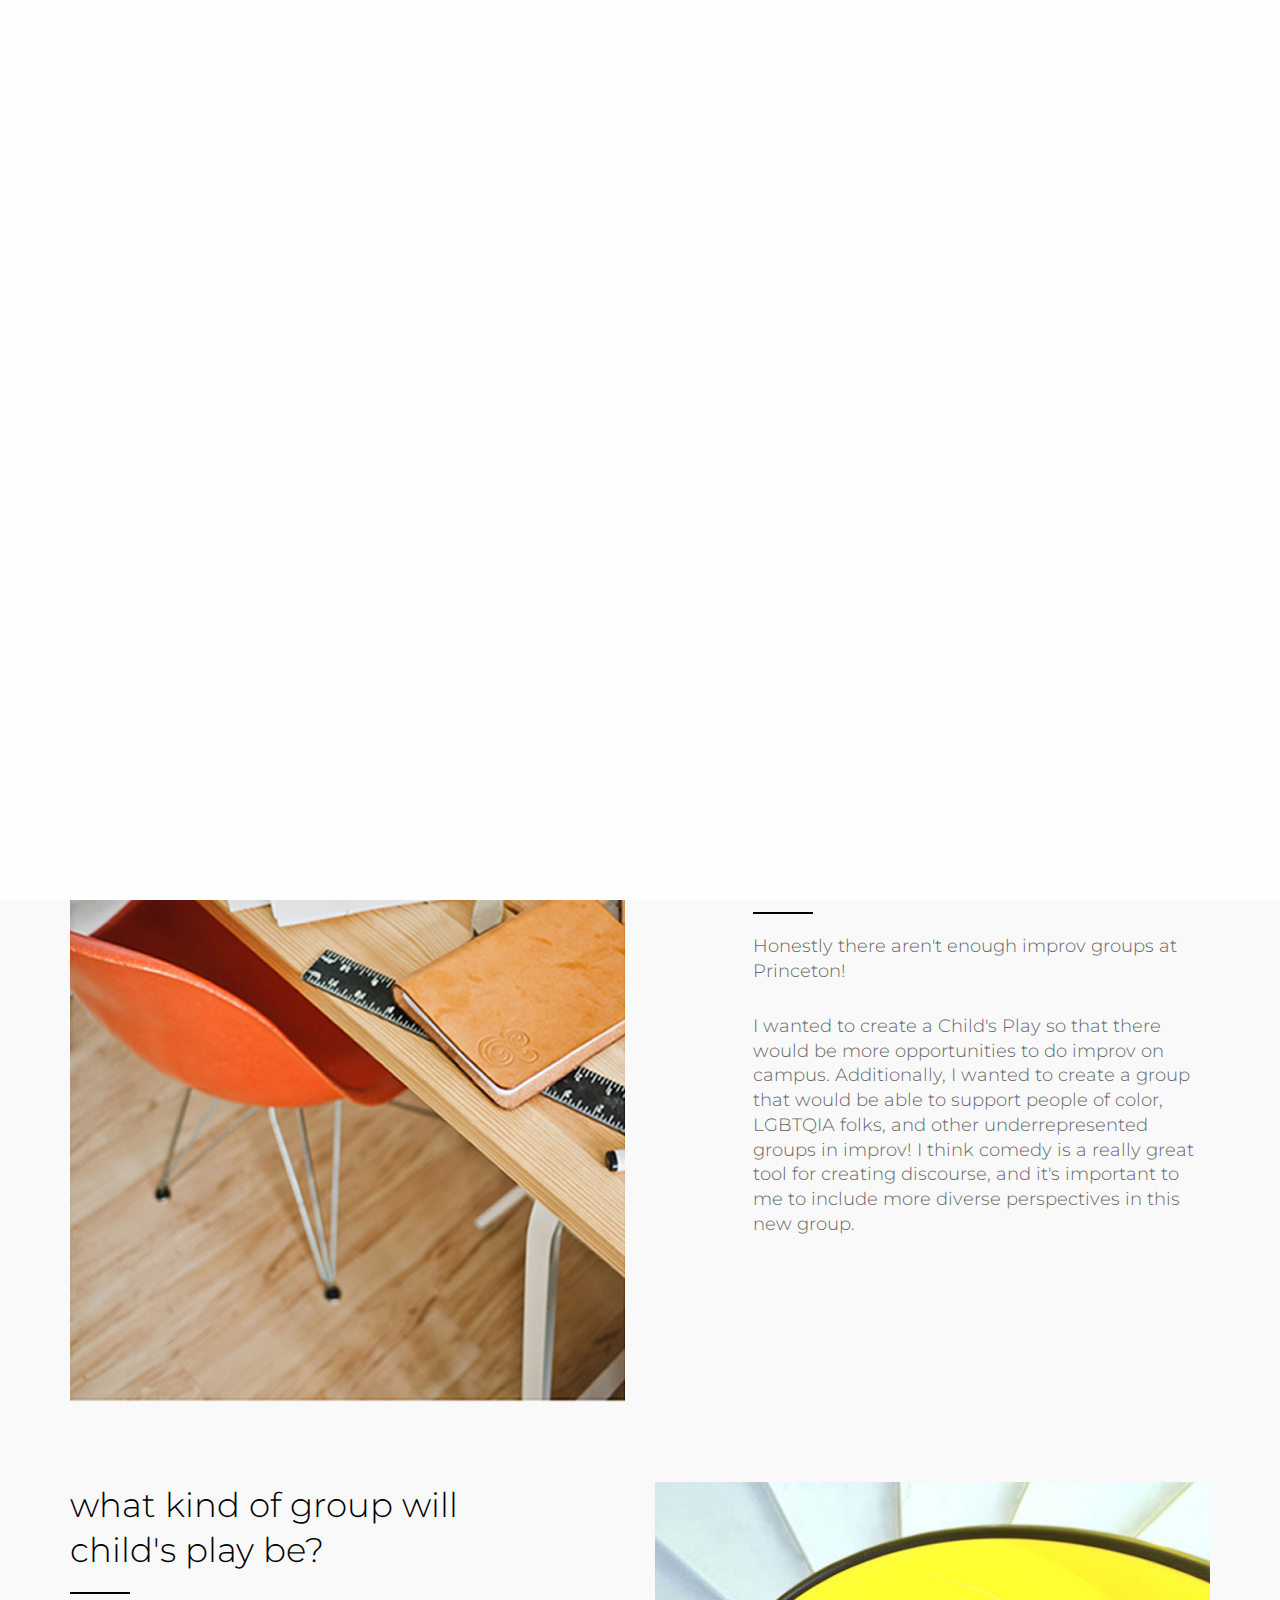
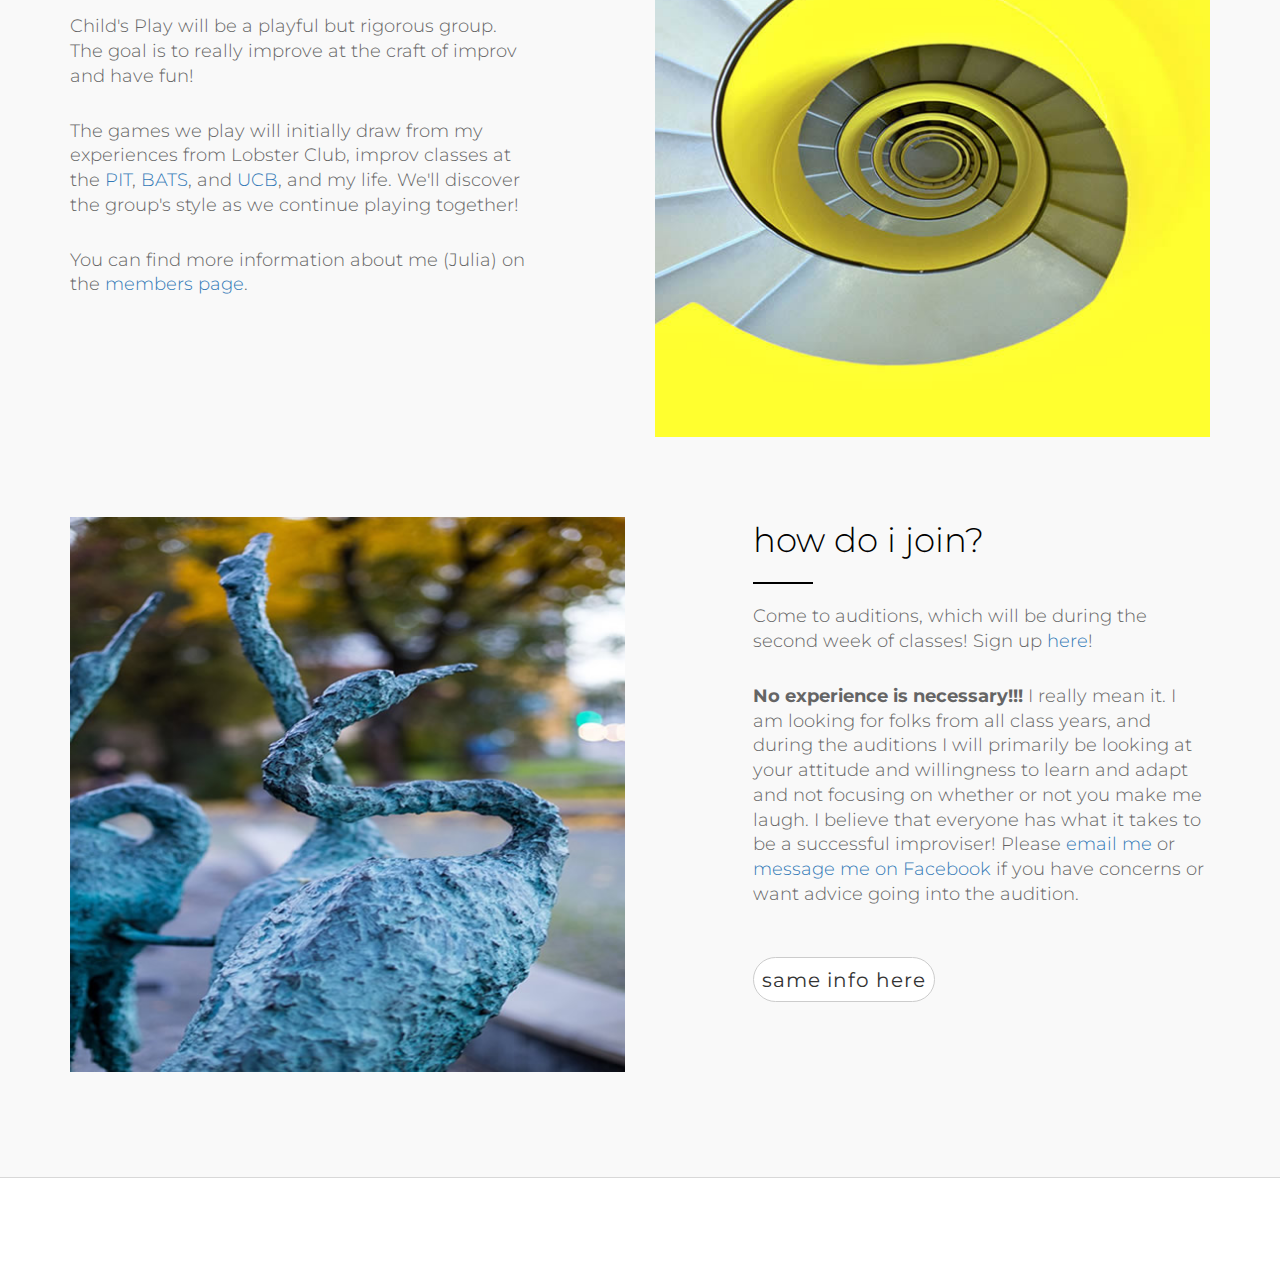
==== commit 33061ce5: "added auditions info" ====
--- a/index.html
+++ b/index.html
@@ -138,10 +138,12 @@
                                             <p>Honestly there aren't enough improv groups at Princeton!</p>
 
                                             <p>
-                                              I wanted to create a new group so that there would be more
+                                              I wanted to create a Child's Play so that there would be more
                                               opportunities to do improv on campus. Additionally, I wanted to
                                               create a group that would be able to support people of color,
-                                              LGBTQIA folks, and other underrepresented groups in improv!
+                                              LGBTQIA folks, and other underrepresented groups in improv! I think
+                                              comedy is a really great tool for creating discourse, and it's
+                                              important to me to include more diverse perspectives in this new group.
                                             </p>
 
                                         </div>
@@ -194,8 +196,7 @@
                                             <div class="separator2"></div>
                                             <p>
                                               Come to auditions, which will be during the second week of classes!
-                                              The sign-up link will be emailed out to the res college listservs and
-                                              posted on this website closer to the date.
+                                              Sign up <a href="https://docs.google.com/spreadsheets/d/1wGsL6_8Qebf5gQA18gigp3C8hsAuYD67Ki2ol79vESg/edit?usp=sharing">here</a>!
                                             </p>
 
                                             <p>
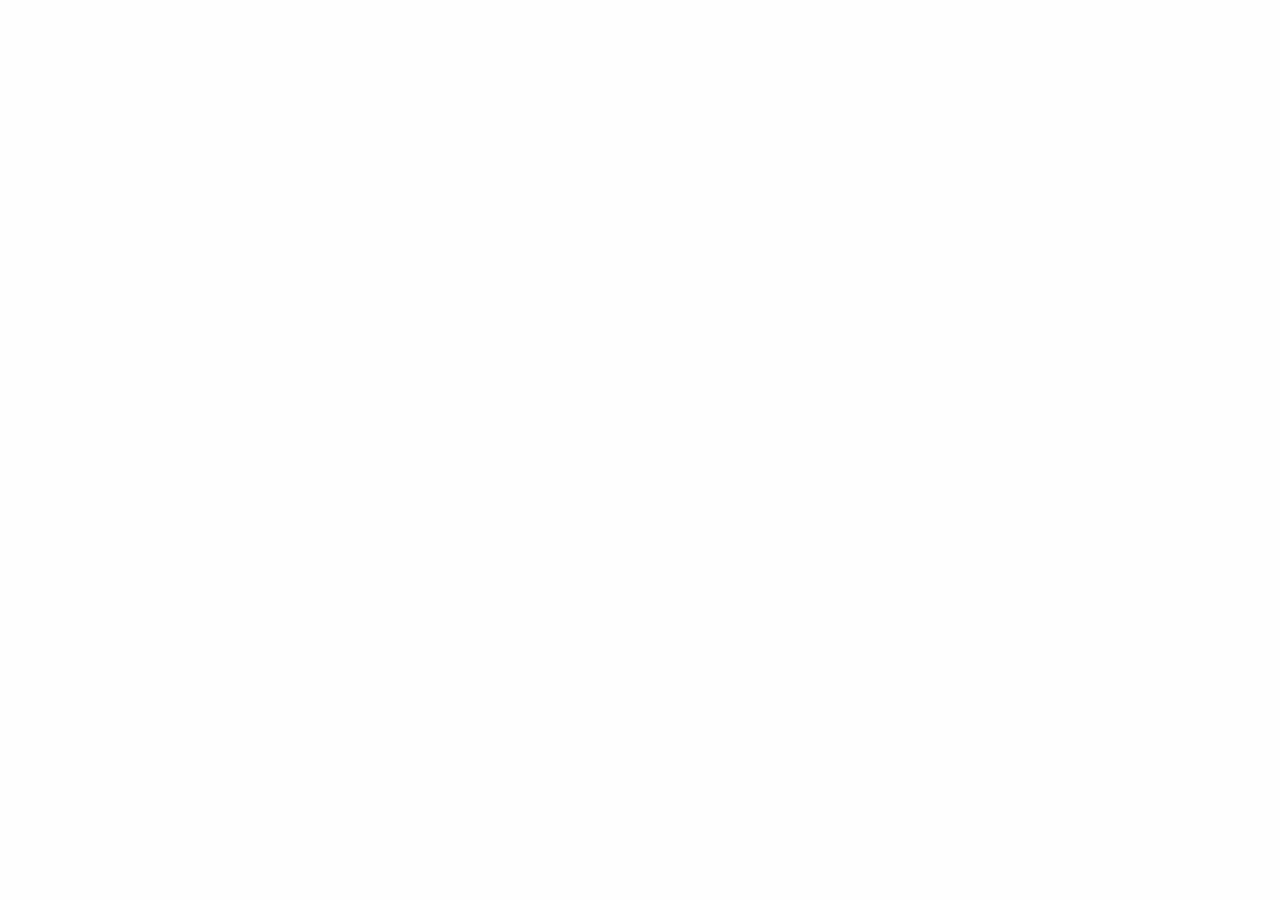
==== commit 65a23e0c: "updated website" ====
--- a/index.html
+++ b/index.html
@@ -101,8 +101,7 @@
                                     <h2>child's play improv comedy</h2>
                                     <div class="separator"></div>
                                     <p class="subtitle">
-                                      a brand new, diversity-focused improv group at princeton!<br/>
-                                      (starting fall 2018)
+                                      princeton's newest improv group!
                                     </br/>
                                     </p>
                                 </div>
@@ -113,113 +112,6 @@
                 </div>
             </div>
         </section><!-- End of Home Section -->
-
-        <!-- Service Section -->
-        <section id="service" class="service sections lightbg">
-            <div class="container">
-                <div class="row">
-                    <div class="col-sm-12">
-                        <div class="head_title text-center">
-                            <h1>information</h1>
-                        </div><!-- End of head title -->
-
-                        <div class="main_service_area">
-                            <div class="single_service_area">
-                                <div class="row">
-                                    <div class="col-sm-6">
-                                        <div class="signle_service_left">
-                                            <img src="assets/images/service0.png" alt="a desk and chair from a skew angle" />
-                                        </div>
-                                    </div>
-                                    <div class="col-sm-5 col-sm-push-1">
-                                        <div class="single_service">
-                                            <h3>why did child's play start?</h3>
-                                            <div class="separator2"></div>
-                                            <p>Honestly there aren't enough improv groups at Princeton!</p>
-
-                                            <p>
-                                              I wanted to create a Child's Play so that there would be more
-                                              opportunities to do improv on campus. Additionally, I wanted to
-                                              create a group that would be able to support people of color,
-                                              LGBTQIA folks, and other underrepresented groups in improv! I think
-                                              comedy is a really great tool for creating discourse, and it's
-                                              important to me to include more diverse perspectives in this new group.
-                                            </p>
-
-                                        </div>
-                                    </div>
-                                </div>
-                            </div><!-- End of single service area -->
-
-                            <div class="single_service_area  margin-top-80">
-                                <div class="row">
-
-                                    <div class="col-sm-6 col-sm-push-6">
-                                        <div class="signle_service_left">
-                                            <img src="assets/images/service5.jpg" alt="a spiral staircase with yellow sides from a bird's eye view" />
-                                        </div>
-                                    </div>
-
-                                    <div class="col-sm-5 col-sm-pull-6">
-                                        <div class="single_service">
-                                            <h3>what kind of group will child's play be?</h3>
-                                            <div class="separator2"></div>
-                                            <p>
-                                              Child's Play will be a playful but rigorous group. The goal
-                                              is to really improve at the craft of improv and have fun!</p>
-
-                                            <p>
-                                              The games we play will initially draw from my experiences from
-                                              Lobster Club, improv classes at the <a href="https://thepit-nyc.com/">PIT</a>, <a href="http://www.improv.org/">BATS</a>, and <a href="https://newyork.ucbtrainingcenter.com/">UCB</a>, and my life.
-                                              We'll discover the group's style as we continue playing together!
-                                            </p>
-
-                                            <p>
-                                              You can find more information about me (Julia) on the <a href="members.html">members page</a>.
-                                            </p>
-                                        </div>
-                                    </div>
-
-                                </div>
-                            </div><!-- End of single service area -->
-
-                            <div class="single_service_area margin-top-80">
-                                <div class="row">
-                                    <div class="col-sm-6">
-                                        <div class="signle_service_left">
-                                            <img src="assets/images/service3.jpg" alt="strange metal sculptures that are vaguely birdlike" />
-                                        </div>
-                                    </div>
-                                    <div class="col-sm-5 col-sm-push-1">
-                                        <div class="single_service">
-                                            <h3>how do i join?</h3>
-                                            <div class="separator2"></div>
-                                            <p>
-                                              Come to auditions, which will be during the second week of classes!
-                                              Sign up <a href="https://docs.google.com/spreadsheets/d/1wGsL6_8Qebf5gQA18gigp3C8hsAuYD67Ki2ol79vESg/edit?usp=sharing">here</a>!
-                                            </p>
-
-                                            <p>
-                                              <span style="font-weight: bold">No experience is necessary!!!</span>
-                                              I really mean it. I am looking for folks from all class years, and during
-                                              the auditions I will primarily be looking at your attitude and willingness to learn and adapt
-                                              and not focusing on whether or not you make me laugh. I believe that everyone has what
-                                              it takes to be a successful improviser!
-                                              Please <a href="mailto:juliayu@princeton.edu">email me</a> or <a href="https://www.facebook.com/juIiayu">message me on Facebook</a>
-                                              if you have concerns or want advice going into the audition.
-                                            </p>
-
-                                            <a href="auditions.html" class="btn btn-default">same info here</a>
-                                        </div>
-                                    </div>
-                                </div>
-                            </div><!-- End of single service area -->
-
-                        </div>
-                    </div><!-- End of col-sm-12 -->
-                </div><!-- End of row -->
-            </div><!-- End of Container -->
-        </section><!-- End of Service Section -->
 
         <!-- footer Section -->
         <footer id="footer" class="footer">
